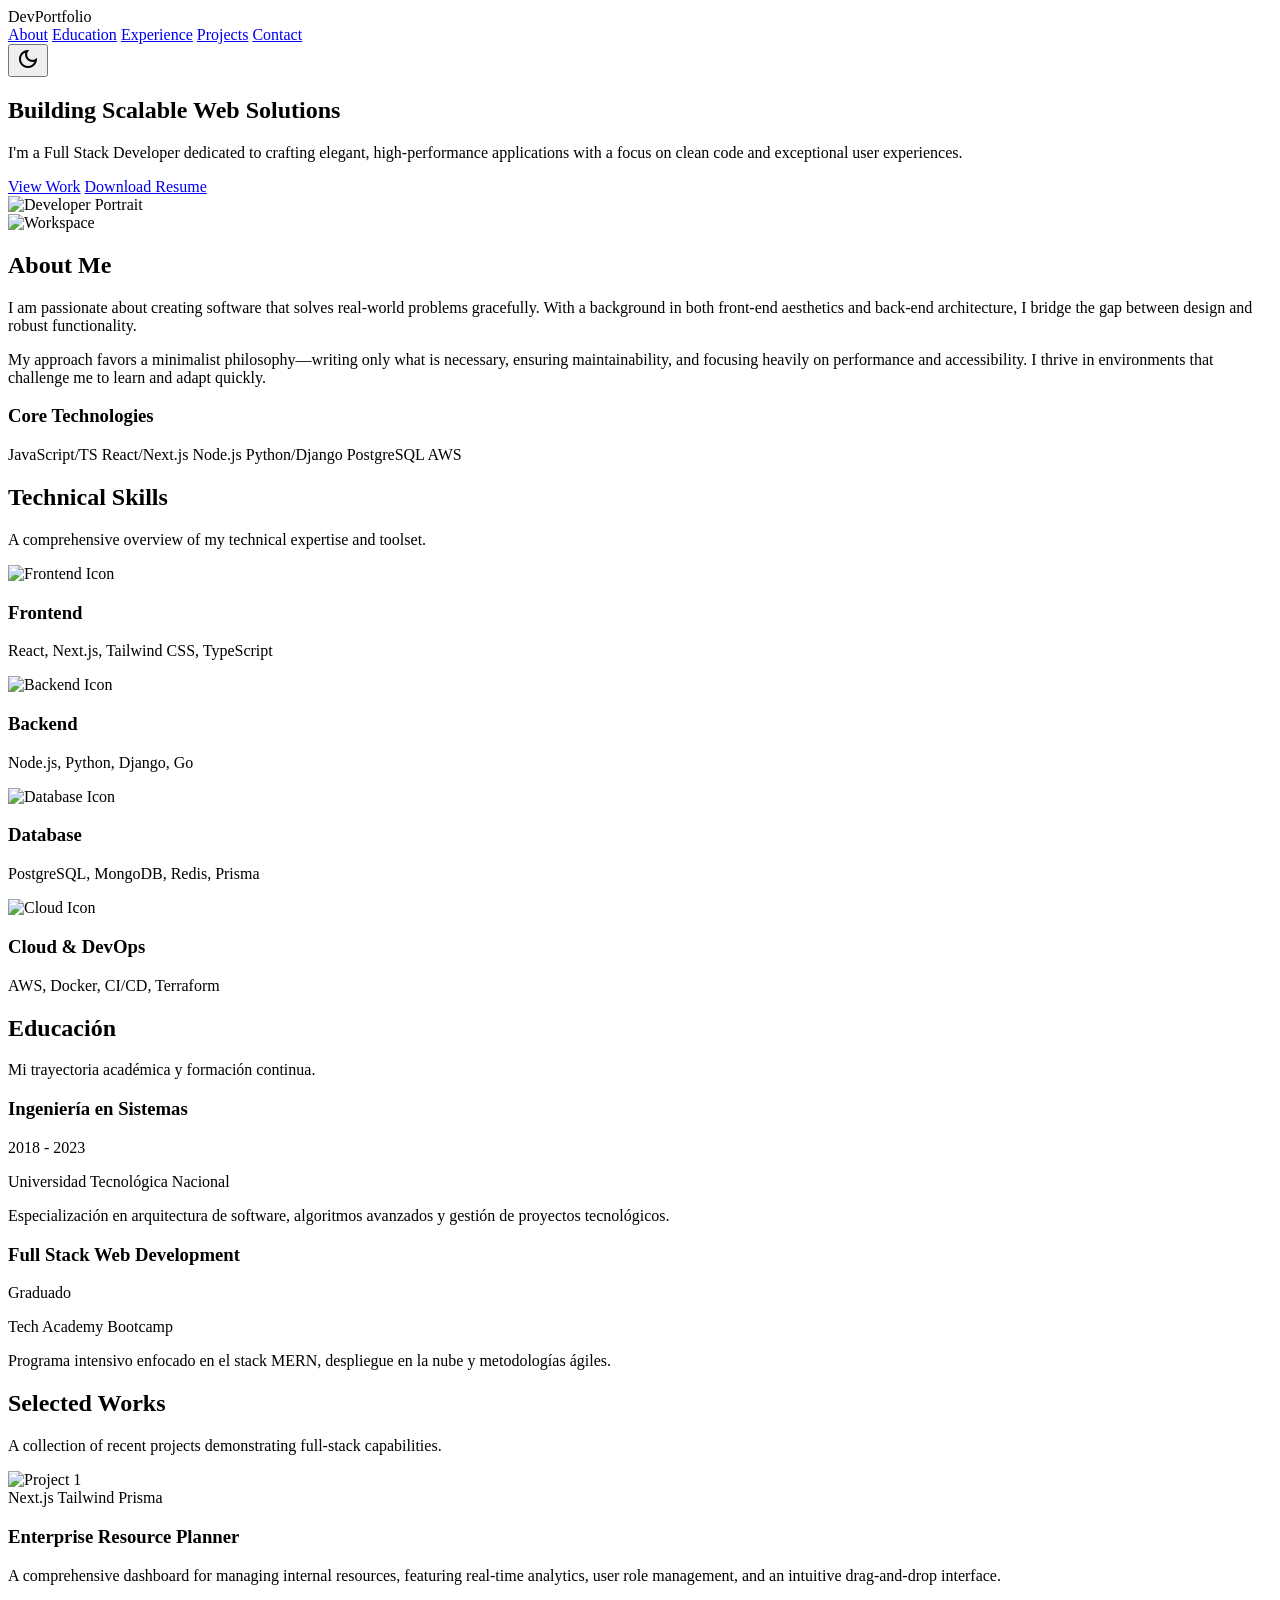
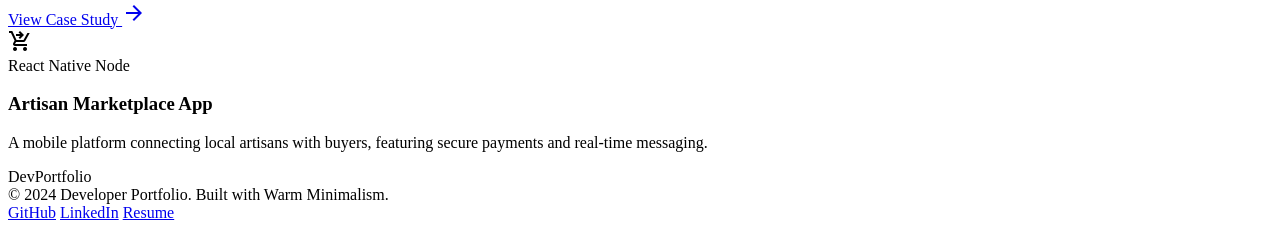
==== index.html @ 77cc4689 "Actualización nombre html" ====
<!DOCTYPE html>

<html class="light" lang="en"><head>
<meta charset="utf-8"/>
<meta content="width=device-width, initial-scale=1.0" name="viewport"/>
<title>DevPortfolio - Full Stack Developer</title>
<script src="https://cdn.tailwindcss.com?plugins=forms,container-queries"></script>
<link href="https://fonts.googleapis.com/css2?family=Material+Symbols+Outlined:wght,FILL@100..700,0..1&amp;display=swap" rel="stylesheet"/>
<link href="https://fonts.googleapis.com/css2?family=Inter:wght@400;500;600;700&amp;display=swap" rel="stylesheet"/>
<script id="tailwind-config">
        tailwind.config = {
            darkMode: "class",
            theme: {
                extend: {
                    "colors": {
                        "primary-fixed-dim": "#81cc93",
                        "on-background": "#1e1b17",
                        "background": "#f2f7f2",
                        "on-tertiary": "#ffffff",
                        "inverse-surface": "#0f2415",
                        "primary": "#226630",
                        "tertiary-fixed": "#d1e0d1",
                        "on-secondary": "#ffffff",
                        "on-tertiary-fixed": "#1e1c08",
                        "outline": "#73796e",
                        "outline-variant": "#c3c8bc",
                        "surface-container-highest": "#c8d4c8",
                        "primary-fixed": "#c7edb9",
                        "on-primary-fixed": "#032102",
                        "inverse-primary": "#abd19e",
                        "tertiary-fixed-dim": "#cdc7a8",
                        "surface-bright": "#f2f7f2",
                        "on-error-container": "#93000a",
                        "tertiary": "#605d44",
                        "surface-container-high": "#d8e3d8",
                        "on-surface-variant": "#43483f",
                        "primary-container": "#3b804b",
                        "surface-container": "#dfebdf",
                        "surface-variant": "#d8e3d8",
                        "secondary-fixed": "#e9e1d9",
                        "on-tertiary-fixed-variant": "#1c4021",
                        "on-error": "#ffffff",
                        "surface-dim": "#15331e",
                        "on-secondary-fixed-variant": "#4a4640",
                        "surface-tint": "#46673d",
                        "tertiary-container": "#79755b",
                        "secondary-container": "#e6ded6",
                        "on-primary": "#ffffff",
                        "on-surface": "#1e1b17",
                        "on-secondary-fixed": "#1e1b16",
                        "on-primary-fixed-variant": "#2e4e28",
                        "error": "#ba1a1a",
                        "inverse-on-surface": "#e4ebe4",
                        "surface": "#f2f7f2",
                        "surface-container-lowest": "#ffffff",
                        "on-tertiary-container": "#fffbff",
                        "on-primary-container": "#f8fff0",
                        "secondary": "#625e57",
                        "error-container": "#ffdad6",
                        "surface-container-low": "#eaf0ea",
                        "on-secondary-container": "#67625b",
                        "secondary-fixed-dim": "#ccc5be"
                    },
                    "borderRadius": {
                        "DEFAULT": "0.125rem",
                        "lg": "0.25rem",
                        "xl": "0.5rem",
                        "full": "0.75rem"
                    },
                    "spacing": {
                        "lg": "3rem",
                        "xs": "0.5rem",
                        "md": "1.5rem",
                        "unit": "4px",
                        "gutter": "24px",
                        "container-max": "1200px",
                        "xl": "6rem",
                        "sm": "1rem"
                    },
                    "fontFamily": {
                        "body-lg": ["Inter"],
                        "headline-md": ["Inter"],
                        "display-lg-mobile": ["Inter"],
                        "code": ["monospace"],
                        "display-lg": ["Inter"],
                        "headline-sm": ["Inter"],
                        "label-md": ["Inter"],
                        "body-md": ["Inter"]
                    },
                    "fontSize": {
                        "body-lg": ["18px", { "lineHeight": "1.6", "fontWeight": "400" }],
                        "headline-md": ["30px", { "lineHeight": "1.3", "fontWeight": "600" }],
                        "display-lg-mobile": ["36px", { "lineHeight": "1.2", "letterSpacing": "-0.01em", "fontWeight": "700" }],
                        "code": ["14px", { "lineHeight": "1.5", "fontWeight": "400" }],
                        "display-lg": ["48px", { "lineHeight": "1.1", "letterSpacing": "-0.02em", "fontWeight": "700" }],
                        "headline-sm": ["24px", { "lineHeight": "1.4", "fontWeight": "600" }],
                        "label-md": ["14px", { "lineHeight": "1.4", "letterSpacing": "0.05em", "fontWeight": "500" }],
                        "body-md": ["16px", { "lineHeight": "1.6", "fontWeight": "400" }]
                    }
                }
            }
        }
    </script>
<style>
        body { scroll-behavior: smooth; }
        .ambient-shadow:hover { box-shadow: 0 10px 30px -10px rgba(0,0,0,0.1); }
    </style>
</head>
<body class="bg-background text-on-background dark:bg-inverse-surface dark:text-inverse-on-surface font-body-md text-body-md antialiased transition-colors duration-300 relative">
<div class="pointer-events-none fixed inset-0 z-30 hidden md:block transition-opacity duration-300 opacity-100" id="pointer-glow"></div>
<!-- TopNavBar -->
<nav class="fixed top-0 left-0 w-full z-50 flex justify-between items-center px-md md:px-lg h-16 max-w-container-max mx-auto bg-surface/80 dark:bg-surface-dim/80 backdrop-blur-md border-b border-outline-variant/30 transition-transform duration-300 ease-in-out" id="main-nav">
<div class="font-headline-sm text-headline-sm font-bold text-primary dark:text-primary-fixed-dim">DevPortfolio</div>
<div class="hidden md:flex items-center gap-md font-body-md text-body-md">
<a class="text-on-surface-variant dark:text-on-secondary-fixed-variant hover:text-primary dark:hover:text-primary-fixed-dim transition-colors duration-300" href="#about">About</a>
<a class="text-on-surface-variant dark:text-on-secondary-fixed-variant hover:text-primary dark:hover:text-primary-fixed-dim transition-colors duration-300" href="#education">Education</a>
<a class="text-on-surface-variant dark:text-on-secondary-fixed-variant hover:text-primary dark:hover:text-primary-fixed-dim transition-colors duration-300" href="#experience">Experience</a>
<a class="text-on-surface-variant dark:text-on-secondary-fixed-variant hover:text-primary dark:hover:text-primary-fixed-dim transition-colors duration-300" href="#projects">Projects</a>
<a class="text-on-surface-variant dark:text-on-secondary-fixed-variant hover:text-primary dark:hover:text-primary-fixed-dim transition-colors duration-300" href="#contact">Contact</a>
</div>
<button aria-label="Toggle Dark Mode" class="cursor-pointer transition-all active:scale-95 text-primary dark:text-primary-fixed-dim p-xs rounded-full hover:bg-surface-variant dark:hover:bg-surface-dim flex items-center justify-center w-10 h-10" id="theme-toggle">
<span class="material-symbols-outlined transition-transform duration-300" id="theme-icon">dark_mode</span>
</button>
</nav>
<main class="max-w-container-max mx-auto px-4 md:px-lg pt-24 pb-xl relative z-40">
<!-- Hero Section -->
<section class="min-h-[80vh] flex flex-col md:flex-row items-center justify-center gap-lg py-xl">
<div class="flex-1 space-y-md text-center md:text-left z-10">
<h1 class="font-display-lg-mobile md:font-display-lg text-display-lg-mobile md:text-display-lg text-on-background dark:text-inverse-on-surface">
                    Building Scalable Web Solutions
                </h1>
<p class="font-body-lg text-body-lg text-on-surface-variant dark:text-on-secondary-fixed-variant max-w-2xl mx-auto md:mx-0">
                    I'm a Full Stack Developer dedicated to crafting elegant, high-performance applications with a focus on clean code and exceptional user experiences.
                </p>
<div class="flex flex-col sm:flex-row gap-sm justify-center md:justify-start pt-sm">
<a class="bg-primary text-on-primary px-lg py-sm rounded-lg font-label-md text-label-md text-center hover:bg-primary-container hover:text-on-primary-container transition-colors shadow-sm hover:shadow-md" href="#projects">View Work</a>
<a class="bg-surface-container-high dark:bg-surface-dim text-on-surface dark:text-on-secondary-fixed-variant px-lg py-sm rounded-lg font-label-md text-label-md text-center hover:bg-surface-variant dark:hover:bg-inverse-surface transition-colors border border-outline-variant/50 dark:border-outline/50" href="#">Download Resume</a>
</div>
</div>
<div class="flex-1 w-full max-w-md relative">
<div class="aspect-square rounded-full overflow-hidden border-4 border-surface dark:border-inverse-surface shadow-xl relative z-10 mx-auto">
<img alt="Developer Portrait" class="w-full h-full object-cover" data-alt="A professional headshot of a developer in a modern, well-lit workspace. The setting is warm and inviting, featuring soft natural light filtering through a window, illuminating a clean desk with a minimalist setup. The developer exudes calm competence. The color palette emphasizes soft sage greens, warm off-whites, and deep charcoal grey. High resolution, shallow depth of field." src="https://lh3.googleusercontent.com/aida-public/[base64]"/>
</div>
<div class="absolute inset-0 -z-0 bg-primary-fixed-dim/20 rounded-full blur-3xl transform translate-x-4 translate-y-4"></div>
</div>
</section>
<!-- About Section -->
<section class="py-xl scroll-mt-24" id="about">
<div class="grid grid-cols-1 md:grid-cols-12 gap-gutter items-center">
<div class="col-span-1 md:col-span-5 relative hidden md:block">
<div class="aspect-[4/5] rounded-xl overflow-hidden shadow-lg border border-outline-variant/30 relative">
<img alt="Workspace" class="w-full h-full object-cover" data-alt="A meticulously organized developer desk shot from a top-down perspective. Features a mechanical keyboard, a sleek monitor displaying abstract code patterns, and a warm cup of coffee resting on a wooden coaster. Natural sunlight cascades across the scene, highlighting the textures of a sage green notebook. The overall aesthetic is calm, minimalist, and deeply professional." src="https://lh3.googleusercontent.com/aida-public/[base64]"/>
</div>
</div>
<div class="col-span-1 md:col-span-7 space-y-sm">
<h2 class="font-headline-md text-headline-md text-primary dark:text-primary-fixed-dim">About Me</h2>
<p class="font-body-md text-body-md text-on-surface-variant dark:text-on-secondary-fixed-variant leading-relaxed">
                        I am passionate about creating software that solves real-world problems gracefully. With a background in both front-end aesthetics and back-end architecture, I bridge the gap between design and robust functionality. 
                    </p>
<p class="font-body-md text-body-md text-on-surface-variant dark:text-on-secondary-fixed-variant leading-relaxed">
                        My approach favors a minimalist philosophy—writing only what is necessary, ensuring maintainability, and focusing heavily on performance and accessibility. I thrive in environments that challenge me to learn and adapt quickly.
                    </p>
<div class="pt-sm">
<h3 class="font-label-md text-label-md text-on-surface dark:text-on-secondary-fixed-variant mb-2 uppercase tracking-widest text-xs">Core Technologies</h3>
<div class="flex flex-wrap gap-2">
<span class="px-3 py-1 bg-tertiary-fixed dark:bg-tertiary-fixed-dim text-on-tertiary-fixed-variant rounded-full font-code text-code text-xs border border-tertiary-fixed-dim">JavaScript/TS</span>
<span class="px-3 py-1 bg-tertiary-fixed dark:bg-tertiary-fixed-dim text-on-tertiary-fixed-variant rounded-full font-code text-code text-xs border border-tertiary-fixed-dim">React/Next.js</span>
<span class="px-3 py-1 bg-tertiary-fixed dark:bg-tertiary-fixed-dim text-on-tertiary-fixed-variant rounded-full font-code text-code text-xs border border-tertiary-fixed-dim">Node.js</span>
<span class="px-3 py-1 bg-tertiary-fixed dark:bg-tertiary-fixed-dim text-on-tertiary-fixed-variant rounded-full font-code text-code text-xs border border-tertiary-fixed-dim">Python/Django</span>
<span class="px-3 py-1 bg-tertiary-fixed dark:bg-tertiary-fixed-dim text-on-tertiary-fixed-variant rounded-full font-code text-code text-xs border border-tertiary-fixed-dim">PostgreSQL</span>
<span class="px-3 py-1 bg-tertiary-fixed dark:bg-tertiary-fixed-dim text-on-tertiary-fixed-variant rounded-full font-code text-code text-xs border border-tertiary-fixed-dim">AWS</span>
</div>
</div>
</div>
</div>
</section><section class="py-xl scroll-mt-24" id="skills">
<div class="mb-lg space-y-xs text-center md:text-left">
<h2 class="font-headline-md text-headline-md text-primary dark:text-primary-fixed-dim">Technical Skills</h2>
<p class="font-body-md text-body-md text-on-surface-variant dark:text-on-secondary-fixed-variant">A comprehensive overview of my technical expertise and toolset.</p>
</div>
<div class="grid grid-cols-1 md:grid-cols-4 gap-gutter">
<!-- Frontend Card -->
<div class="p-md bg-surface-container-low dark:bg-surface-dim rounded-xl border border-outline-variant/30 ambient-shadow transition-all duration-300 flex flex-col gap-sm">
<div class="w-10 h-10 text-primary dark:text-primary-fixed-dim">
<img alt="Frontend Icon" class="w-full h-full object-contain" src="https://lh3.googleusercontent.com/aida/[base64]"/>
</div>
<h3 class="font-headline-sm text-lg text-on-surface dark:text-on-secondary-fixed-variant">Frontend</h3>
<p class="font-body-md text-sm text-on-surface-variant dark:text-on-secondary-fixed-variant">React, Next.js, Tailwind CSS, TypeScript</p>
</div>
<!-- Backend Card -->
<div class="p-md bg-surface-container-low dark:bg-surface-dim rounded-xl border border-outline-variant/30 ambient-shadow transition-all duration-300 flex flex-col gap-sm">
<div class="w-10 h-10 text-primary dark:text-primary-fixed-dim">
<img alt="Backend Icon" class="w-full h-full object-contain" src="https://lh3.googleusercontent.com/aida/[base64]"/>
</div>
<h3 class="font-headline-sm text-lg text-on-surface dark:text-on-secondary-fixed-variant">Backend</h3>
<p class="font-body-md text-sm text-on-surface-variant dark:text-on-secondary-fixed-variant">Node.js, Python, Django, Go</p>
</div>
<!-- Database Card -->
<div class="p-md bg-surface-container-low dark:bg-surface-dim rounded-xl border border-outline-variant/30 ambient-shadow transition-all duration-300 flex flex-col gap-sm">
<div class="w-10 h-10 text-primary dark:text-primary-fixed-dim">
<img alt="Database Icon" class="w-full h-full object-contain" src="https://lh3.googleusercontent.com/aida/[base64]"/>
</div>
<h3 class="font-headline-sm text-lg text-on-surface dark:text-on-secondary-fixed-variant">Database</h3>
<p class="font-body-md text-sm text-on-surface-variant dark:text-on-secondary-fixed-variant">PostgreSQL, MongoDB, Redis, Prisma</p>
</div>
<!-- Cloud & DevOps Card -->
<div class="p-md bg-surface-container-low dark:bg-surface-dim rounded-xl border border-outline-variant/30 ambient-shadow transition-all duration-300 flex flex-col gap-sm">
<div class="w-10 h-10 text-primary dark:text-primary-fixed-dim">
<img alt="Cloud Icon" class="w-full h-full object-contain" src="https://lh3.googleusercontent.com/aida/[base64]"/>
</div>
<h3 class="font-headline-sm text-lg text-on-surface dark:text-on-secondary-fixed-variant">Cloud &amp; DevOps</h3>
<p class="font-body-md text-sm text-on-surface-variant dark:text-on-secondary-fixed-variant">AWS, Docker, CI/CD, Terraform</p>
</div>
</div>
</section><section class="py-xl scroll-mt-24" id="education">
<div class="mb-lg space-y-xs text-center md:text-left">
<h2 class="font-headline-md text-headline-md text-primary dark:text-primary-fixed-dim">Educación</h2>
<p class="font-body-md text-body-md text-on-surface-variant dark:text-on-secondary-fixed-variant">Mi trayectoria académica y formación continua.</p>
</div>
<div class="grid grid-cols-1 md:grid-cols-2 gap-gutter">
<!-- Education Item 1 -->
<div class="p-md bg-surface-container-low dark:bg-surface-dim rounded-xl border border-outline-variant/30 ambient-shadow transition-all duration-300 flex flex-col gap-sm">
<div class="flex justify-between items-start">
<h3 class="font-headline-sm text-lg text-on-surface dark:text-on-secondary-fixed-variant">Ingeniería en Sistemas</h3>
<span class="text-xs font-code px-2 py-1 bg-primary-fixed-dim/20 text-primary dark:text-primary-fixed-dim rounded-full">2018 - 2023</span>
</div>
<p class="font-label-md text-label-md text-primary dark:text-primary-fixed-dim">Universidad Tecnológica Nacional</p>
<p class="font-body-md text-sm text-on-surface-variant dark:text-on-secondary-fixed-variant">Especialización en arquitectura de software, algoritmos avanzados y gestión de proyectos tecnológicos.</p>
</div>
<!-- Education Item 2 -->
<div class="p-md bg-surface-container-low dark:bg-surface-dim rounded-xl border border-outline-variant/30 ambient-shadow transition-all duration-300 flex flex-col gap-sm">
<div class="flex justify-between items-start">
<h3 class="font-headline-sm text-lg text-on-surface dark:text-on-secondary-fixed-variant">Full Stack Web Development</h3>
<span class="text-xs font-code px-2 py-1 bg-primary-fixed-dim/20 text-primary dark:text-primary-fixed-dim rounded-full">Graduado</span>
</div>
<p class="font-label-md text-label-md text-primary dark:text-primary-fixed-dim">Tech Academy Bootcamp</p>
<p class="font-body-md text-sm text-on-surface-variant dark:text-on-secondary-fixed-variant">Programa intensivo enfocado en el stack MERN, despliegue en la nube y metodologías ágiles.</p>
</div>
</div>
</section>
<!-- Projects Section (Bento Grid Style) -->
<section class="py-xl scroll-mt-24" id="projects">
<div class="text-center md:text-left mb-lg space-y-xs">
<h2 class="font-headline-md text-headline-md text-primary dark:text-primary-fixed-dim">Selected Works</h2>
<p class="font-body-md text-body-md text-on-surface-variant dark:text-on-secondary-fixed-variant">A collection of recent projects demonstrating full-stack capabilities.</p>
</div>
<div class="grid grid-cols-1 md:grid-cols-12 gap-gutter">
<!-- Project 1 (Large) -->
<div class="col-span-1 md:col-span-8 bg-surface-container-low dark:bg-surface-dim rounded-xl border border-outline-variant/30 overflow-hidden ambient-shadow transition-all duration-300 group flex flex-col md:flex-row">
<div class="w-full md:w-1/2 h-64 md:h-auto overflow-hidden relative">
<img alt="Project 1" class="w-full h-full object-cover group-hover:scale-105 transition-transform duration-700" data-alt="A digital mockup of a sleek SaaS dashboard displayed on a modern laptop screen. The interface features minimalist data visualizations, clean typography, and a cohesive warm color palette utilizing soft greens and off-whites. The laptop sits on a clean, uncluttered desk with subtle natural lighting emphasizing a professional, high-end tech environment." src="https://lh3.googleusercontent.com/aida-public/[base64]"/>
</div>
<div class="w-full md:w-1/2 p-md flex flex-col justify-center space-y-sm">
<div class="flex flex-wrap gap-2 mb-2">
<span class="px-2 py-1 bg-tertiary-fixed dark:bg-tertiary-fixed-dim text-on-tertiary-fixed-variant rounded-full font-code text-[10px] uppercase tracking-wider">Next.js</span>
<span class="px-2 py-1 bg-tertiary-fixed dark:bg-tertiary-fixed-dim text-on-tertiary-fixed-variant rounded-full font-code text-[10px] uppercase tracking-wider">Tailwind</span>
<span class="px-2 py-1 bg-tertiary-fixed dark:bg-tertiary-fixed-dim text-on-tertiary-fixed-variant rounded-full font-code text-[10px] uppercase tracking-wider">Prisma</span>
</div>
<h3 class="font-headline-sm text-headline-sm text-on-surface dark:text-on-secondary-fixed-variant">Enterprise Resource Planner</h3>
<p class="font-body-md text-body-md text-on-surface-variant dark:text-on-secondary-fixed-variant text-sm line-clamp-3">A comprehensive dashboard for managing internal resources, featuring real-time analytics, user role management, and an intuitive drag-and-drop interface.</p>
<a class="inline-flex items-center gap-1 font-label-md text-label-md text-primary dark:text-primary-fixed-dim hover:text-primary-container dark:hover:text-primary-fixed transition-colors mt-auto pt-4 group-hover:translate-x-1 duration-300" href="#">
                            View Case Study <span class="material-symbols-outlined text-sm">arrow_forward</span>
</a>
</div>
</div>
<!-- Project 2 (Small) -->
<div class="col-span-1 md:col-span-4 bg-surface-container-low dark:bg-surface-dim rounded-xl border border-outline-variant/30 overflow-hidden ambient-shadow transition-all duration-300 flex flex-col group">
<div class="h-48 overflow-hidden relative p-4 bg-surface-variant/50 dark:bg-inverse-surface/30 flex items-center justify-center">
<span class="material-symbols-outlined text-[80px] text-primary/50 dark:text-primary-fixed-dim/50 group-hover:scale-110 transition-transform duration-500">shopping_cart_checkout</span>
</div>
<div class="p-md flex flex-col flex-1 space-y-2">
<div class="flex flex-wrap gap-2 mb-1">
<span class="px-2 py-1 bg-tertiary-fixed dark:bg-tertiary-fixed-dim text-on-tertiary-fixed-variant rounded-full font-code text-[10px] uppercase tracking-wider">React Native</span>
<span class="px-2 py-1 bg-tertiary-fixed dark:bg-tertiary-fixed-dim text-on-tertiary-fixed-variant rounded-full font-code text-[10px] uppercase tracking-wider">Node</span>
</div>
<h3 class="font-headline-sm text-headline-sm text-on-surface dark:text-on-secondary-fixed-variant text-lg">Artisan Marketplace App</h3>
<p class="font-body-md text-body-md text-on-surface-variant dark:text-on-secondary-fixed-variant text-sm flex-1">A mobile platform connecting local artisans with buyers, featuring secure payments and real-time messaging.</p>
</div>
</div>
</div>
</section>
</main>
<!-- Footer -->
<footer class="relative z-40 w-full py-lg px-md flex flex-col md:flex-row justify-between items-center gap-sm bg-surface-container-low dark:bg-inverse-surface border-t border-outline-variant/20 max-w-container-max mx-auto">
<div class="font-headline-sm text-headline-sm text-on-surface dark:text-on-secondary-fixed-variant">DevPortfolio</div>
<div class="font-label-md text-label-md text-secondary dark:text-secondary-fixed-dim">
            © 2024 Developer Portfolio. Built with Warm Minimalism.
        </div>
<div class="flex gap-md font-label-md text-label-md text-on-secondary-fixed-variant">
<a class="hover:text-primary dark:hover:text-primary-fixed-dim transition-colors hover:opacity-80" href="#">GitHub</a>
<a class="hover:text-primary dark:hover:text-primary-fixed-dim transition-colors hover:opacity-80" href="#">LinkedIn</a>
<a class="hover:text-primary dark:hover:text-primary-fixed-dim transition-colors hover:opacity-80" href="#">Resume</a>
</div>
</footer>
<script>
        document.addEventListener('DOMContentLoaded', () => {
            const themeToggleBtn = document.getElementById('theme-toggle');
            const themeIcon = document.getElementById('theme-icon');
            const htmlElement = document.documentElement;

            const setTheme = (isDark) => {
                if (isDark) {
                    htmlElement.classList.add('dark');
                    htmlElement.classList.remove('light');
                    localStorage.theme = 'dark';
                    themeIcon.textContent = 'light_mode';
                    themeIcon.style.transform = 'rotate(180deg)';
                } else {
                    htmlElement.classList.remove('dark');
                    htmlElement.classList.add('light');
                    localStorage.theme = 'light';
                    themeIcon.textContent = 'dark_mode';
                    themeIcon.style.transform = 'rotate(0deg)';
                }
            };

            // Check initial theme preference
            if (localStorage.theme === 'dark' || (!('theme' in localStorage) && window.matchMedia('(prefers-color-scheme: dark)').matches)) {
                setTheme(true);
            } else {
                setTheme(false);
            }

            // Toggle theme on button click
            if (themeToggleBtn) {
                themeToggleBtn.addEventListener('click', () => {
                    setTheme(!htmlElement.classList.contains('dark'));
                });
            }

            // Navbar hide/show on scroll
            const mainNav = document.getElementById('main-nav');
            let lastScrollY = window.scrollY;

            window.addEventListener('scroll', () => {
                const currentScrollY = window.scrollY;
                if (currentScrollY > lastScrollY && currentScrollY > 64) {
                    // Scrolling down - hide navbar
                    mainNav.classList.add('-translate-y-full');
                } else {
                    // Scrolling up - show navbar
                    mainNav.classList.remove('-translate-y-full');
                }
                lastScrollY = currentScrollY;
            });

            // Mouse tracking spotlight effect
            const pointerGlow = document.getElementById('pointer-glow');
            document.addEventListener('mousemove', (e) => {
                if (!pointerGlow) return;
                const x = e.clientX;
                const y = e.clientY;
                const isDark = document.documentElement.classList.contains('dark');
                const color = isDark ? 'rgba(255, 255, 255, 0.08)' : 'rgba(0, 0, 0, 0.04)';
                pointerGlow.style.background = `radial-gradient(600px circle at ${x}px ${y}px, ${color}, transparent 40%)`;
            });
        });
    </script>
</body></html>
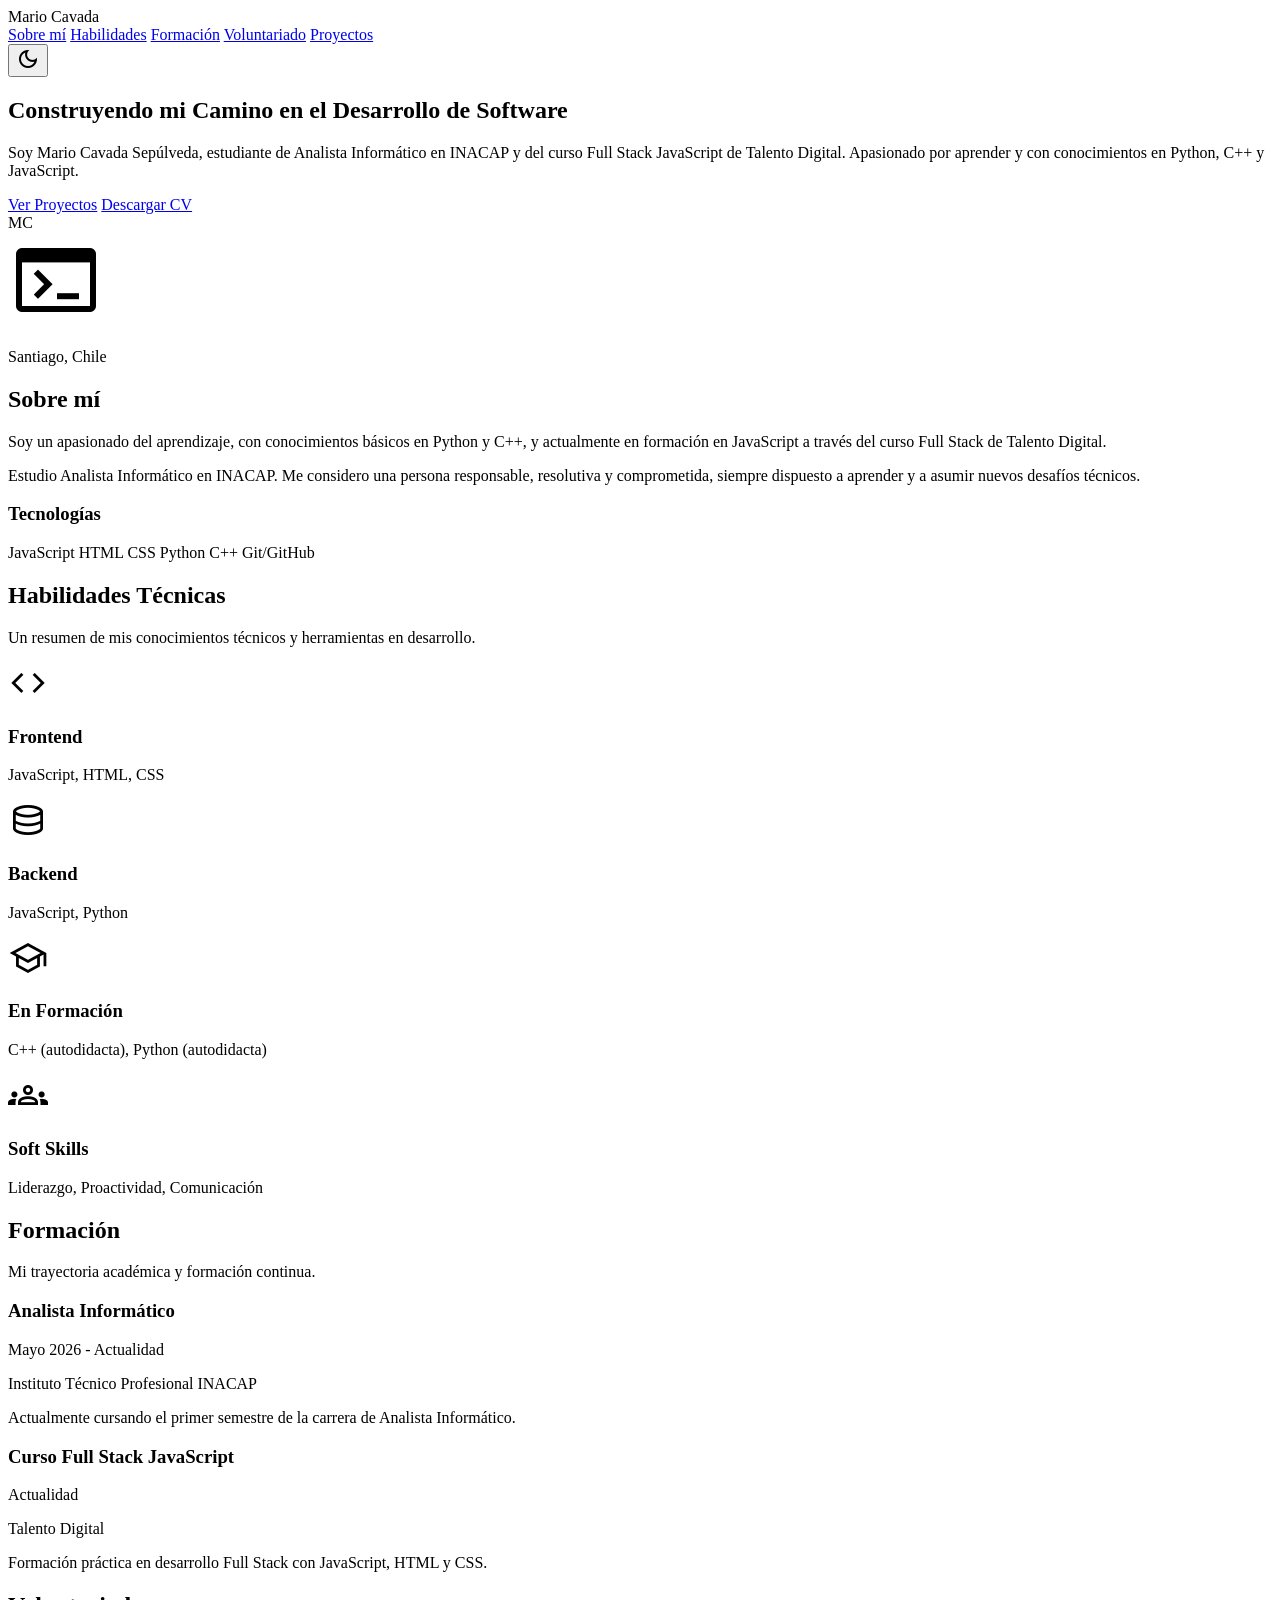
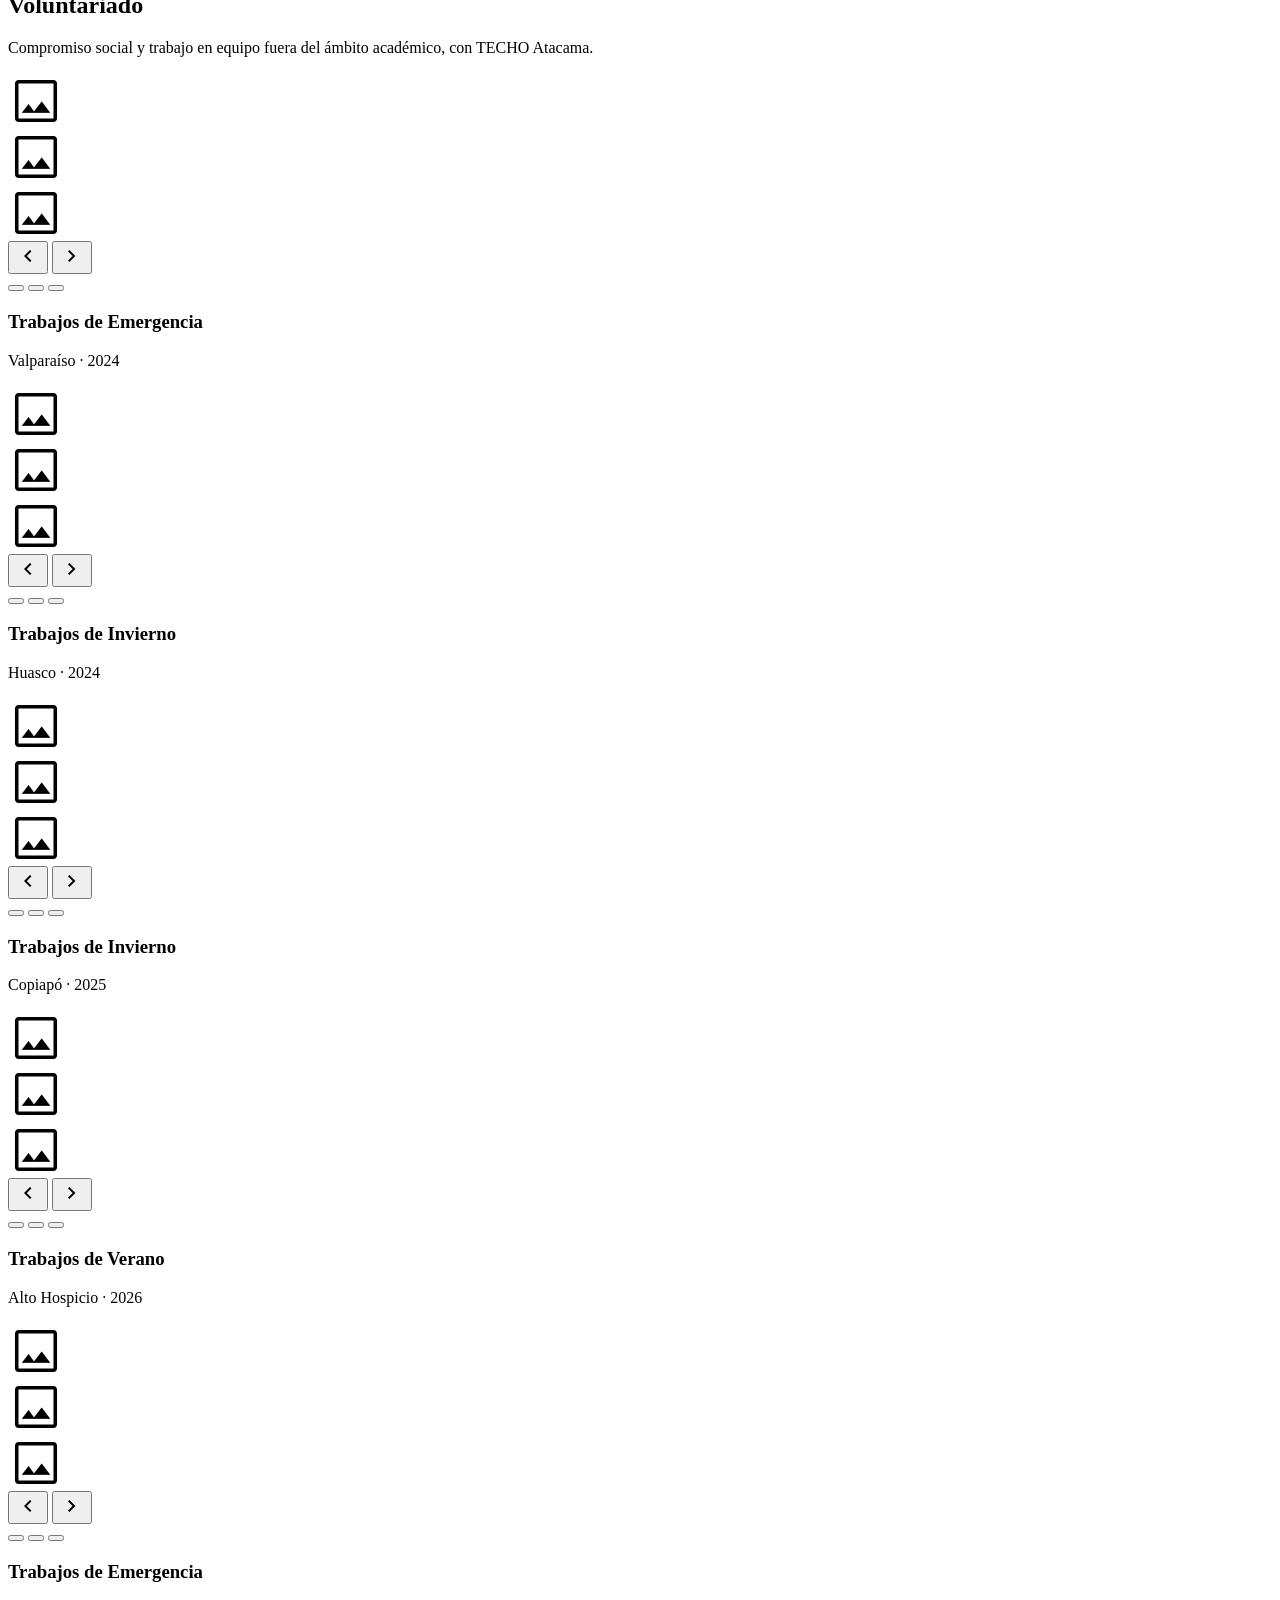
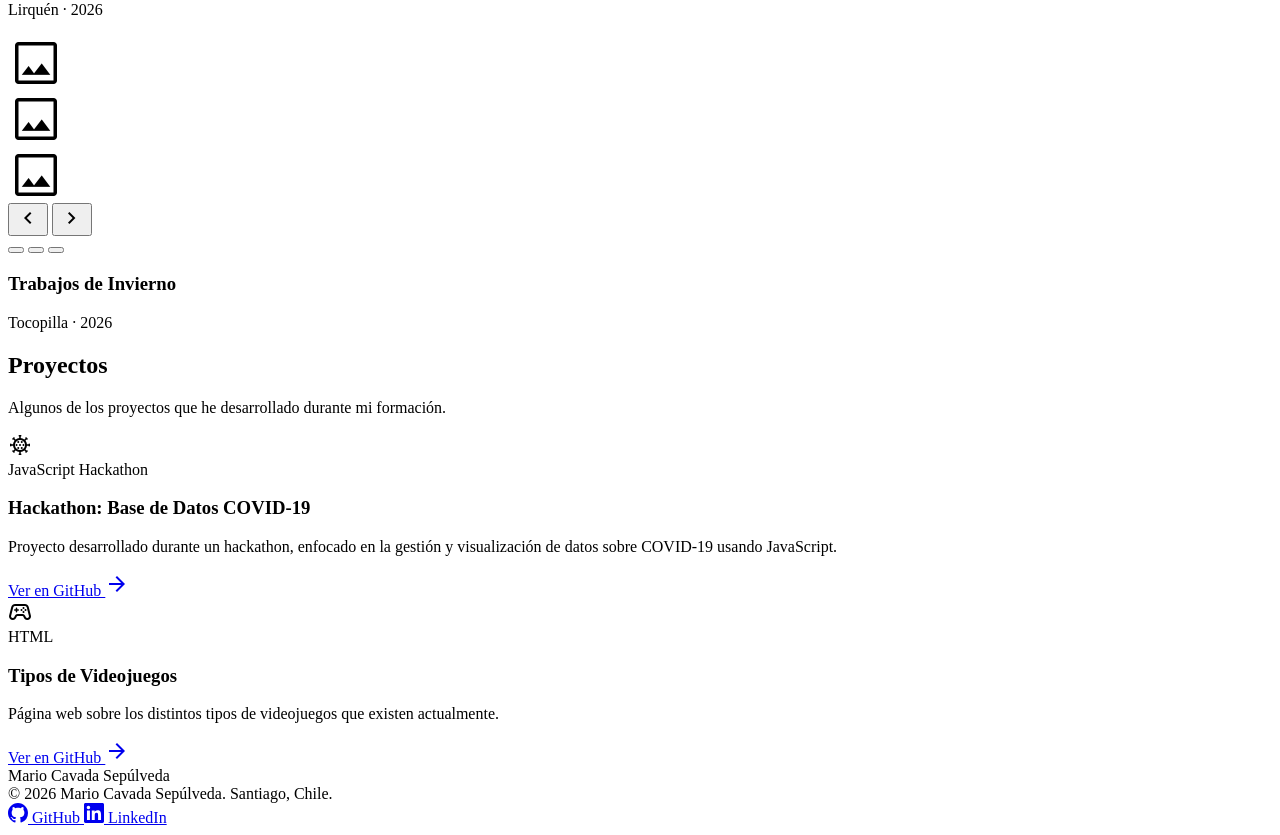
==== commit da7498f9: "Modificación Carrusel Fotos" ====
--- a/index.html
+++ b/index.html
@@ -1,13 +1,13 @@
 <!DOCTYPE html>
 
 <html class="light" lang="en"><head>
-<meta charset="utf-8"/>
-<meta content="width=device-width, initial-scale=1.0" name="viewport"/>
-<title>DevPortfolio - Full Stack Developer</title>
-<script src="https://cdn.tailwindcss.com?plugins=forms,container-queries"></script>
-<link href="https://fonts.googleapis.com/css2?family=Material+Symbols+Outlined:wght,FILL@100..700,0..1&amp;display=swap" rel="stylesheet"/>
-<link href="https://fonts.googleapis.com/css2?family=Inter:wght@400;500;600;700&amp;display=swap" rel="stylesheet"/>
-<script id="tailwind-config">
+    <meta charset="utf-8"/>
+    <meta content="width=device-width, initial-scale=1.0" name="viewport"/>
+    <title>Mario Cavada Sepúlveda - Analista Informático en Formación</title>
+    <script src="https://cdn.tailwindcss.com?plugins=forms,container-queries"></script>
+    <link href="https://fonts.googleapis.com/css2?family=Material+Symbols+Outlined:wght,FILL@100..700,0..1&amp;display=swap" rel="stylesheet"/>
+    <link href="https://fonts.googleapis.com/css2?family=Inter:wght@400;500;600;700&amp;display=swap" rel="stylesheet"/>
+    <script id="tailwind-config">
         tailwind.config = {
             darkMode: "class",
             theme: {
@@ -101,7 +101,7 @@
             }
         }
     </script>
-<style>
+    <style>
         body { scroll-behavior: smooth; }
         .ambient-shadow:hover { box-shadow: 0 10px 30px -10px rgba(0,0,0,0.1); }
     </style>
@@ -109,251 +109,550 @@
 <body class="bg-background text-on-background dark:bg-inverse-surface dark:text-inverse-on-surface font-body-md text-body-md antialiased transition-colors duration-300 relative">
 <div class="pointer-events-none fixed inset-0 z-30 hidden md:block transition-opacity duration-300 opacity-100" id="pointer-glow"></div>
 <!-- TopNavBar -->
-<nav class="fixed top-0 left-0 w-full z-50 flex justify-between items-center px-md md:px-lg h-16 max-w-container-max mx-auto bg-surface/80 dark:bg-surface-dim/80 backdrop-blur-md border-b border-outline-variant/30 transition-transform duration-300 ease-in-out" id="main-nav">
-<div class="font-headline-sm text-headline-sm font-bold text-primary dark:text-primary-fixed-dim">DevPortfolio</div>
-<div class="hidden md:flex items-center gap-md font-body-md text-body-md">
-<a class="text-on-surface-variant dark:text-on-secondary-fixed-variant hover:text-primary dark:hover:text-primary-fixed-dim transition-colors duration-300" href="#about">About</a>
-<a class="text-on-surface-variant dark:text-on-secondary-fixed-variant hover:text-primary dark:hover:text-primary-fixed-dim transition-colors duration-300" href="#education">Education</a>
-<a class="text-on-surface-variant dark:text-on-secondary-fixed-variant hover:text-primary dark:hover:text-primary-fixed-dim transition-colors duration-300" href="#experience">Experience</a>
-<a class="text-on-surface-variant dark:text-on-secondary-fixed-variant hover:text-primary dark:hover:text-primary-fixed-dim transition-colors duration-300" href="#projects">Projects</a>
-<a class="text-on-surface-variant dark:text-on-secondary-fixed-variant hover:text-primary dark:hover:text-primary-fixed-dim transition-colors duration-300" href="#contact">Contact</a>
-</div>
-<button aria-label="Toggle Dark Mode" class="cursor-pointer transition-all active:scale-95 text-primary dark:text-primary-fixed-dim p-xs rounded-full hover:bg-surface-variant dark:hover:bg-surface-dim flex items-center justify-center w-10 h-10" id="theme-toggle">
-<span class="material-symbols-outlined transition-transform duration-300" id="theme-icon">dark_mode</span>
-</button>
+<nav class="fixed top-0 left-0 w-full z-50 h-16 bg-surface/80 dark:bg-surface-dim/80 backdrop-blur-md border-b border-outline-variant/30 transition-transform duration-300 ease-in-out" id="main-nav">
+    <div class="max-w-container-max mx-auto h-full flex justify-between items-center px-md md:px-lg">
+        <div class="font-headline-sm text-headline-sm font-bold text-primary dark:text-primary-fixed-dim">Mario Cavada</div>
+        <div class="hidden md:flex items-center gap-md font-body-md text-body-md">
+            <a class="text-on-surface-variant dark:text-on-secondary-fixed-variant hover:text-primary dark:hover:text-primary-fixed-dim transition-colors duration-300" href="#about">Sobre mí</a>
+            <a class="text-on-surface-variant dark:text-on-secondary-fixed-variant hover:text-primary dark:hover:text-primary-fixed-dim transition-colors duration-300" href="#skills">Habilidades</a>
+            <a class="text-on-surface-variant dark:text-on-secondary-fixed-variant hover:text-primary dark:hover:text-primary-fixed-dim transition-colors duration-300" href="#education">Formación</a>
+            <a class="text-on-surface-variant dark:text-on-secondary-fixed-variant hover:text-primary dark:hover:text-primary-fixed-dim transition-colors duration-300" href="#volunteering">Voluntariado</a>
+            <a class="text-on-surface-variant dark:text-on-secondary-fixed-variant hover:text-primary dark:hover:text-primary-fixed-dim transition-colors duration-300" href="#projects">Proyectos</a>
+        </div>
+        <button aria-label="Toggle Dark Mode" class="cursor-pointer transition-all active:scale-95 text-primary dark:text-primary-fixed-dim p-xs rounded-full hover:bg-surface-variant dark:hover:bg-surface-dim flex items-center justify-center w-10 h-10" id="theme-toggle">
+            <span class="material-symbols-outlined transition-transform duration-300" id="theme-icon">dark_mode</span>
+        </button>
+    </div>
 </nav>
 <main class="max-w-container-max mx-auto px-4 md:px-lg pt-24 pb-xl relative z-40">
-<!-- Hero Section -->
-<section class="min-h-[80vh] flex flex-col md:flex-row items-center justify-center gap-lg py-xl">
-<div class="flex-1 space-y-md text-center md:text-left z-10">
-<h1 class="font-display-lg-mobile md:font-display-lg text-display-lg-mobile md:text-display-lg text-on-background dark:text-inverse-on-surface">
-                    Building Scalable Web Solutions
-                </h1>
-<p class="font-body-lg text-body-lg text-on-surface-variant dark:text-on-secondary-fixed-variant max-w-2xl mx-auto md:mx-0">
-                    I'm a Full Stack Developer dedicated to crafting elegant, high-performance applications with a focus on clean code and exceptional user experiences.
+    <!-- Hero Section -->
+    <section class="min-h-[80vh] flex flex-col md:flex-row items-center justify-center gap-lg py-xl">
+        <div class="flex-1 space-y-md text-center md:text-left z-10">
+            <h1 class="font-display-lg-mobile md:font-display-lg text-display-lg-mobile md:text-display-lg text-on-background dark:text-inverse-on-surface">
+                Construyendo mi Camino en el Desarrollo de Software
+            </h1>
+            <p class="font-body-lg text-body-lg text-on-surface-variant dark:text-on-secondary-fixed-variant max-w-2xl mx-auto md:mx-0">
+                Soy Mario Cavada Sepúlveda, estudiante de Analista Informático en INACAP y del curso Full Stack JavaScript de Talento Digital. Apasionado por aprender y con conocimientos en Python, C++ y JavaScript.
+            </p>
+            <div class="flex flex-col sm:flex-row gap-sm justify-center md:justify-start pt-sm">
+                <a class="bg-primary text-on-primary px-lg py-sm rounded-lg font-label-md text-label-md text-center hover:bg-primary-container hover:text-on-primary-container transition-colors shadow-sm hover:shadow-md" href="#projects">Ver Proyectos</a>
+                <a class="bg-surface-container-high dark:bg-surface-dim text-on-surface dark:text-on-secondary-fixed-variant px-lg py-sm rounded-lg font-label-md text-label-md text-center hover:bg-surface-variant dark:hover:bg-inverse-surface transition-colors border border-outline-variant/50 dark:border-outline/50" href="https://marioalfo.github.io/CV_MarioCavada/static/pdf/Cv_Mario_Cavada.pdf" rel="noopener noreferrer" target="_blank">Descargar CV</a>
+            </div>
+        </div>
+        <div class="flex-1 w-full max-w-md relative">
+            <!-- TODO: reemplaza este círculo con iniciales por la foto que vas a enviar -->
+            <div class="aspect-square rounded-full overflow-hidden border-4 border-surface dark:border-inverse-surface shadow-xl relative z-10 mx-auto bg-primary-container flex items-center justify-center">
+                <span class="font-display-lg text-display-lg text-on-primary-container">MC</span>
+            </div>
+            <div class="absolute inset-0 -z-0 bg-primary-fixed-dim/20 rounded-full blur-3xl transform translate-x-4 translate-y-4"></div>
+        </div>
+    </section>
+    <!-- About Section -->
+    <section class="py-xl scroll-mt-24" id="about">
+        <div class="grid grid-cols-1 md:grid-cols-12 gap-gutter items-center">
+            <div class="col-span-1 md:col-span-5 relative hidden md:block">
+                <!-- Panel decorativo (sin foto de stock) -->
+                <div class="aspect-[4/5] rounded-xl overflow-hidden shadow-lg border border-outline-variant/30 relative bg-surface-container-low dark:bg-surface-dim flex flex-col items-center justify-center gap-sm p-md">
+                    <span class="material-symbols-outlined text-primary dark:text-primary-fixed-dim" style="font-size: 96px;">terminal</span>
+                    <p class="font-label-md text-label-md text-on-surface-variant dark:text-on-secondary-fixed-variant text-center">Santiago, Chile</p>
+                </div>
+            </div>
+            <div class="col-span-1 md:col-span-7 space-y-sm">
+                <h2 class="font-headline-md text-headline-md text-primary dark:text-primary-fixed-dim">Sobre mí</h2>
+                <p class="font-body-md text-body-md text-on-surface-variant dark:text-on-secondary-fixed-variant leading-relaxed">
+                    Soy un apasionado del aprendizaje, con conocimientos básicos en Python y C++, y actualmente en formación en JavaScript a través del curso Full Stack de Talento Digital.
                 </p>
-<div class="flex flex-col sm:flex-row gap-sm justify-center md:justify-start pt-sm">
-<a class="bg-primary text-on-primary px-lg py-sm rounded-lg font-label-md text-label-md text-center hover:bg-primary-container hover:text-on-primary-container transition-colors shadow-sm hover:shadow-md" href="#projects">View Work</a>
-<a class="bg-surface-container-high dark:bg-surface-dim text-on-surface dark:text-on-secondary-fixed-variant px-lg py-sm rounded-lg font-label-md text-label-md text-center hover:bg-surface-variant dark:hover:bg-inverse-surface transition-colors border border-outline-variant/50 dark:border-outline/50" href="#">Download Resume</a>
-</div>
-</div>
-<div class="flex-1 w-full max-w-md relative">
-<div class="aspect-square rounded-full overflow-hidden border-4 border-surface dark:border-inverse-surface shadow-xl relative z-10 mx-auto">
-<img alt="Developer Portrait" class="w-full h-full object-cover" data-alt="A professional headshot of a developer in a modern, well-lit workspace. The setting is warm and inviting, featuring soft natural light filtering through a window, illuminating a clean desk with a minimalist setup. The developer exudes calm competence. The color palette emphasizes soft sage greens, warm off-whites, and deep charcoal grey. High resolution, shallow depth of field." src="https://lh3.googleusercontent.com/aida-public/[base64]"/>
-</div>
-<div class="absolute inset-0 -z-0 bg-primary-fixed-dim/20 rounded-full blur-3xl transform translate-x-4 translate-y-4"></div>
-</div>
+                <p class="font-body-md text-body-md text-on-surface-variant dark:text-on-secondary-fixed-variant leading-relaxed">
+                    Estudio Analista Informático en INACAP. Me considero una persona responsable, resolutiva y comprometida, siempre dispuesto a aprender y a asumir nuevos desafíos técnicos.
+                </p>
+                <div class="pt-sm">
+                    <h3 class="font-label-md text-label-md text-on-surface dark:text-on-secondary-fixed-variant mb-2 uppercase tracking-widest text-xs">Tecnologías</h3>
+                    <div class="flex flex-wrap gap-2">
+                        <span class="px-3 py-1 bg-tertiary-fixed dark:bg-tertiary-fixed-dim text-on-tertiary-fixed-variant rounded-full font-code text-code text-xs border border-tertiary-fixed-dim">JavaScript</span>
+                        <span class="px-3 py-1 bg-tertiary-fixed dark:bg-tertiary-fixed-dim text-on-tertiary-fixed-variant rounded-full font-code text-code text-xs border border-tertiary-fixed-dim">HTML</span>
+                        <span class="px-3 py-1 bg-tertiary-fixed dark:bg-tertiary-fixed-dim text-on-tertiary-fixed-variant rounded-full font-code text-code text-xs border border-tertiary-fixed-dim">CSS</span>
+                        <span class="px-3 py-1 bg-tertiary-fixed dark:bg-tertiary-fixed-dim text-on-tertiary-fixed-variant rounded-full font-code text-code text-xs border border-tertiary-fixed-dim">Python</span>
+                        <span class="px-3 py-1 bg-tertiary-fixed dark:bg-tertiary-fixed-dim text-on-tertiary-fixed-variant rounded-full font-code text-code text-xs border border-tertiary-fixed-dim">C++</span>
+                        <span class="px-3 py-1 bg-tertiary-fixed dark:bg-tertiary-fixed-dim text-on-tertiary-fixed-variant rounded-full font-code text-code text-xs border border-tertiary-fixed-dim">Git/GitHub</span>
+                    </div>
+                </div>
+            </div>
+        </div>
+    </section><section class="py-xl scroll-mt-24" id="skills">
+    <div class="mb-lg space-y-xs text-center md:text-left">
+        <h2 class="font-headline-md text-headline-md text-primary dark:text-primary-fixed-dim">Habilidades Técnicas</h2>
+        <p class="font-body-md text-body-md text-on-surface-variant dark:text-on-secondary-fixed-variant">Un resumen de mis conocimientos técnicos y herramientas en desarrollo.</p>
+    </div>
+    <div class="grid grid-cols-1 md:grid-cols-4 gap-gutter">
+        <!-- Frontend Card -->
+        <div class="p-md bg-surface-container-low dark:bg-surface-dim rounded-xl border border-outline-variant/30 ambient-shadow transition-all duration-300 flex flex-col gap-sm">
+            <div class="w-10 h-10 text-primary dark:text-primary-fixed-dim flex items-center justify-center">
+                <span class="material-symbols-outlined" style="font-size: 40px;">code</span>
+            </div>
+            <h3 class="font-headline-sm text-lg text-on-surface dark:text-on-secondary-fixed-variant">Frontend</h3>
+            <p class="font-body-md text-sm text-on-surface-variant dark:text-on-secondary-fixed-variant">JavaScript, HTML, CSS</p>
+        </div>
+        <!-- Backend Card -->
+        <div class="p-md bg-surface-container-low dark:bg-surface-dim rounded-xl border border-outline-variant/30 ambient-shadow transition-all duration-300 flex flex-col gap-sm">
+            <div class="w-10 h-10 text-primary dark:text-primary-fixed-dim flex items-center justify-center">
+                <span class="material-symbols-outlined" style="font-size: 40px;">database</span>
+            </div>
+            <h3 class="font-headline-sm text-lg text-on-surface dark:text-on-secondary-fixed-variant">Backend</h3>
+            <p class="font-body-md text-sm text-on-surface-variant dark:text-on-secondary-fixed-variant">JavaScript, Python</p>
+        </div>
+        <!-- En Formación Card -->
+        <div class="p-md bg-surface-container-low dark:bg-surface-dim rounded-xl border border-outline-variant/30 ambient-shadow transition-all duration-300 flex flex-col gap-sm">
+            <div class="w-10 h-10 text-primary dark:text-primary-fixed-dim flex items-center justify-center">
+                <span class="material-symbols-outlined" style="font-size: 40px;">school</span>
+            </div>
+            <h3 class="font-headline-sm text-lg text-on-surface dark:text-on-secondary-fixed-variant">En Formación</h3>
+            <p class="font-body-md text-sm text-on-surface-variant dark:text-on-secondary-fixed-variant">C++ (autodidacta), Python (autodidacta)</p>
+        </div>
+        <!-- Soft Skills Card -->
+        <div class="p-md bg-surface-container-low dark:bg-surface-dim rounded-xl border border-outline-variant/30 ambient-shadow transition-all duration-300 flex flex-col gap-sm">
+            <div class="w-10 h-10 text-primary dark:text-primary-fixed-dim flex items-center justify-center">
+                <span class="material-symbols-outlined" style="font-size: 40px;">groups</span>
+            </div>
+            <h3 class="font-headline-sm text-lg text-on-surface dark:text-on-secondary-fixed-variant">Soft Skills</h3>
+            <p class="font-body-md text-sm text-on-surface-variant dark:text-on-secondary-fixed-variant">Liderazgo, Proactividad, Comunicación</p>
+        </div>
+    </div>
+</section><section class="py-xl scroll-mt-24" id="education">
+    <div class="mb-lg space-y-xs text-center md:text-left">
+        <h2 class="font-headline-md text-headline-md text-primary dark:text-primary-fixed-dim">Formación</h2>
+        <p class="font-body-md text-body-md text-on-surface-variant dark:text-on-secondary-fixed-variant">Mi trayectoria académica y formación continua.</p>
+    </div>
+    <div class="grid grid-cols-1 md:grid-cols-2 gap-gutter">
+        <!-- Education Item 1 -->
+        <div class="p-md bg-surface-container-low dark:bg-surface-dim rounded-xl border border-outline-variant/30 ambient-shadow transition-all duration-300 flex flex-col gap-sm">
+            <div class="flex justify-between items-start">
+                <h3 class="font-headline-sm text-lg text-on-surface dark:text-on-secondary-fixed-variant">Analista Informático</h3>
+                <span class="text-xs font-code px-2 py-1 bg-primary-fixed-dim/20 text-primary dark:text-primary-fixed-dim rounded-full">Mayo 2026 - Actualidad</span>
+            </div>
+            <p class="font-label-md text-label-md text-primary dark:text-primary-fixed-dim">Instituto Técnico Profesional INACAP</p>
+            <p class="font-body-md text-sm text-on-surface-variant dark:text-on-secondary-fixed-variant">Actualmente cursando el primer semestre de la carrera de Analista Informático.</p>
+        </div>
+        <!-- Education Item 2 -->
+        <div class="p-md bg-surface-container-low dark:bg-surface-dim rounded-xl border border-outline-variant/30 ambient-shadow transition-all duration-300 flex flex-col gap-sm">
+            <div class="flex justify-between items-start">
+                <h3 class="font-headline-sm text-lg text-on-surface dark:text-on-secondary-fixed-variant">Curso Full Stack JavaScript</h3>
+                <span class="text-xs font-code px-2 py-1 bg-primary-fixed-dim/20 text-primary dark:text-primary-fixed-dim rounded-full">Actualidad</span>
+            </div>
+            <p class="font-label-md text-label-md text-primary dark:text-primary-fixed-dim">Talento Digital</p>
+            <p class="font-body-md text-sm text-on-surface-variant dark:text-on-secondary-fixed-variant">Formación práctica en desarrollo Full Stack con JavaScript, HTML y CSS.</p>
+        </div>
+    </div>
 </section>
-<!-- About Section -->
-<section class="py-xl scroll-mt-24" id="about">
-<div class="grid grid-cols-1 md:grid-cols-12 gap-gutter items-center">
-<div class="col-span-1 md:col-span-5 relative hidden md:block">
-<div class="aspect-[4/5] rounded-xl overflow-hidden shadow-lg border border-outline-variant/30 relative">
-<img alt="Workspace" class="w-full h-full object-cover" data-alt="A meticulously organized developer desk shot from a top-down perspective. Features a mechanical keyboard, a sleek monitor displaying abstract code patterns, and a warm cup of coffee resting on a wooden coaster. Natural sunlight cascades across the scene, highlighting the textures of a sage green notebook. The overall aesthetic is calm, minimalist, and deeply professional." src="https://lh3.googleusercontent.com/aida-public/[base64]"/>
-</div>
-</div>
-<div class="col-span-1 md:col-span-7 space-y-sm">
-<h2 class="font-headline-md text-headline-md text-primary dark:text-primary-fixed-dim">About Me</h2>
-<p class="font-body-md text-body-md text-on-surface-variant dark:text-on-secondary-fixed-variant leading-relaxed">
-                        I am passionate about creating software that solves real-world problems gracefully. With a background in both front-end aesthetics and back-end architecture, I bridge the gap between design and robust functionality. 
-                    </p>
-<p class="font-body-md text-body-md text-on-surface-variant dark:text-on-secondary-fixed-variant leading-relaxed">
-                        My approach favors a minimalist philosophy—writing only what is necessary, ensuring maintainability, and focusing heavily on performance and accessibility. I thrive in environments that challenge me to learn and adapt quickly.
-                    </p>
-<div class="pt-sm">
-<h3 class="font-label-md text-label-md text-on-surface dark:text-on-secondary-fixed-variant mb-2 uppercase tracking-widest text-xs">Core Technologies</h3>
-<div class="flex flex-wrap gap-2">
-<span class="px-3 py-1 bg-tertiary-fixed dark:bg-tertiary-fixed-dim text-on-tertiary-fixed-variant rounded-full font-code text-code text-xs border border-tertiary-fixed-dim">JavaScript/TS</span>
-<span class="px-3 py-1 bg-tertiary-fixed dark:bg-tertiary-fixed-dim text-on-tertiary-fixed-variant rounded-full font-code text-code text-xs border border-tertiary-fixed-dim">React/Next.js</span>
-<span class="px-3 py-1 bg-tertiary-fixed dark:bg-tertiary-fixed-dim text-on-tertiary-fixed-variant rounded-full font-code text-code text-xs border border-tertiary-fixed-dim">Node.js</span>
-<span class="px-3 py-1 bg-tertiary-fixed dark:bg-tertiary-fixed-dim text-on-tertiary-fixed-variant rounded-full font-code text-code text-xs border border-tertiary-fixed-dim">Python/Django</span>
-<span class="px-3 py-1 bg-tertiary-fixed dark:bg-tertiary-fixed-dim text-on-tertiary-fixed-variant rounded-full font-code text-code text-xs border border-tertiary-fixed-dim">PostgreSQL</span>
-<span class="px-3 py-1 bg-tertiary-fixed dark:bg-tertiary-fixed-dim text-on-tertiary-fixed-variant rounded-full font-code text-code text-xs border border-tertiary-fixed-dim">AWS</span>
-</div>
-</div>
-</div>
-</div>
-</section><section class="py-xl scroll-mt-24" id="skills">
-<div class="mb-lg space-y-xs text-center md:text-left">
-<h2 class="font-headline-md text-headline-md text-primary dark:text-primary-fixed-dim">Technical Skills</h2>
-<p class="font-body-md text-body-md text-on-surface-variant dark:text-on-secondary-fixed-variant">A comprehensive overview of my technical expertise and toolset.</p>
-</div>
-<div class="grid grid-cols-1 md:grid-cols-4 gap-gutter">
-<!-- Frontend Card -->
-<div class="p-md bg-surface-container-low dark:bg-surface-dim rounded-xl border border-outline-variant/30 ambient-shadow transition-all duration-300 flex flex-col gap-sm">
-<div class="w-10 h-10 text-primary dark:text-primary-fixed-dim">
-<img alt="Frontend Icon" class="w-full h-full object-contain" src="https://lh3.googleusercontent.com/aida/[base64]"/>
-</div>
-<h3 class="font-headline-sm text-lg text-on-surface dark:text-on-secondary-fixed-variant">Frontend</h3>
-<p class="font-body-md text-sm text-on-surface-variant dark:text-on-secondary-fixed-variant">React, Next.js, Tailwind CSS, TypeScript</p>
-</div>
-<!-- Backend Card -->
-<div class="p-md bg-surface-container-low dark:bg-surface-dim rounded-xl border border-outline-variant/30 ambient-shadow transition-all duration-300 flex flex-col gap-sm">
-<div class="w-10 h-10 text-primary dark:text-primary-fixed-dim">
-<img alt="Backend Icon" class="w-full h-full object-contain" src="https://lh3.googleusercontent.com/aida/[base64]"/>
-</div>
-<h3 class="font-headline-sm text-lg text-on-surface dark:text-on-secondary-fixed-variant">Backend</h3>
-<p class="font-body-md text-sm text-on-surface-variant dark:text-on-secondary-fixed-variant">Node.js, Python, Django, Go</p>
-</div>
-<!-- Database Card -->
-<div class="p-md bg-surface-container-low dark:bg-surface-dim rounded-xl border border-outline-variant/30 ambient-shadow transition-all duration-300 flex flex-col gap-sm">
-<div class="w-10 h-10 text-primary dark:text-primary-fixed-dim">
-<img alt="Database Icon" class="w-full h-full object-contain" src="https://lh3.googleusercontent.com/aida/[base64]"/>
-</div>
-<h3 class="font-headline-sm text-lg text-on-surface dark:text-on-secondary-fixed-variant">Database</h3>
-<p class="font-body-md text-sm text-on-surface-variant dark:text-on-secondary-fixed-variant">PostgreSQL, MongoDB, Redis, Prisma</p>
-</div>
-<!-- Cloud & DevOps Card -->
-<div class="p-md bg-surface-container-low dark:bg-surface-dim rounded-xl border border-outline-variant/30 ambient-shadow transition-all duration-300 flex flex-col gap-sm">
-<div class="w-10 h-10 text-primary dark:text-primary-fixed-dim">
-<img alt="Cloud Icon" class="w-full h-full object-contain" src="https://lh3.googleusercontent.com/aida/[base64]"/>
-</div>
-<h3 class="font-headline-sm text-lg text-on-surface dark:text-on-secondary-fixed-variant">Cloud &amp; DevOps</h3>
-<p class="font-body-md text-sm text-on-surface-variant dark:text-on-secondary-fixed-variant">AWS, Docker, CI/CD, Terraform</p>
-</div>
-</div>
-</section><section class="py-xl scroll-mt-24" id="education">
-<div class="mb-lg space-y-xs text-center md:text-left">
-<h2 class="font-headline-md text-headline-md text-primary dark:text-primary-fixed-dim">Educación</h2>
-<p class="font-body-md text-body-md text-on-surface-variant dark:text-on-secondary-fixed-variant">Mi trayectoria académica y formación continua.</p>
-</div>
-<div class="grid grid-cols-1 md:grid-cols-2 gap-gutter">
-<!-- Education Item 1 -->
-<div class="p-md bg-surface-container-low dark:bg-surface-dim rounded-xl border border-outline-variant/30 ambient-shadow transition-all duration-300 flex flex-col gap-sm">
-<div class="flex justify-between items-start">
-<h3 class="font-headline-sm text-lg text-on-surface dark:text-on-secondary-fixed-variant">Ingeniería en Sistemas</h3>
-<span class="text-xs font-code px-2 py-1 bg-primary-fixed-dim/20 text-primary dark:text-primary-fixed-dim rounded-full">2018 - 2023</span>
-</div>
-<p class="font-label-md text-label-md text-primary dark:text-primary-fixed-dim">Universidad Tecnológica Nacional</p>
-<p class="font-body-md text-sm text-on-surface-variant dark:text-on-secondary-fixed-variant">Especialización en arquitectura de software, algoritmos avanzados y gestión de proyectos tecnológicos.</p>
-</div>
-<!-- Education Item 2 -->
-<div class="p-md bg-surface-container-low dark:bg-surface-dim rounded-xl border border-outline-variant/30 ambient-shadow transition-all duration-300 flex flex-col gap-sm">
-<div class="flex justify-between items-start">
-<h3 class="font-headline-sm text-lg text-on-surface dark:text-on-secondary-fixed-variant">Full Stack Web Development</h3>
-<span class="text-xs font-code px-2 py-1 bg-primary-fixed-dim/20 text-primary dark:text-primary-fixed-dim rounded-full">Graduado</span>
-</div>
-<p class="font-label-md text-label-md text-primary dark:text-primary-fixed-dim">Tech Academy Bootcamp</p>
-<p class="font-body-md text-sm text-on-surface-variant dark:text-on-secondary-fixed-variant">Programa intensivo enfocado en el stack MERN, despliegue en la nube y metodologías ágiles.</p>
-</div>
-</div>
-</section>
-<!-- Projects Section (Bento Grid Style) -->
-<section class="py-xl scroll-mt-24" id="projects">
-<div class="text-center md:text-left mb-lg space-y-xs">
-<h2 class="font-headline-md text-headline-md text-primary dark:text-primary-fixed-dim">Selected Works</h2>
-<p class="font-body-md text-body-md text-on-surface-variant dark:text-on-secondary-fixed-variant">A collection of recent projects demonstrating full-stack capabilities.</p>
-</div>
-<div class="grid grid-cols-1 md:grid-cols-12 gap-gutter">
-<!-- Project 1 (Large) -->
-<div class="col-span-1 md:col-span-8 bg-surface-container-low dark:bg-surface-dim rounded-xl border border-outline-variant/30 overflow-hidden ambient-shadow transition-all duration-300 group flex flex-col md:flex-row">
-<div class="w-full md:w-1/2 h-64 md:h-auto overflow-hidden relative">
-<img alt="Project 1" class="w-full h-full object-cover group-hover:scale-105 transition-transform duration-700" data-alt="A digital mockup of a sleek SaaS dashboard displayed on a modern laptop screen. The interface features minimalist data visualizations, clean typography, and a cohesive warm color palette utilizing soft greens and off-whites. The laptop sits on a clean, uncluttered desk with subtle natural lighting emphasizing a professional, high-end tech environment." src="https://lh3.googleusercontent.com/aida-public/[base64]"/>
-</div>
-<div class="w-full md:w-1/2 p-md flex flex-col justify-center space-y-sm">
-<div class="flex flex-wrap gap-2 mb-2">
-<span class="px-2 py-1 bg-tertiary-fixed dark:bg-tertiary-fixed-dim text-on-tertiary-fixed-variant rounded-full font-code text-[10px] uppercase tracking-wider">Next.js</span>
-<span class="px-2 py-1 bg-tertiary-fixed dark:bg-tertiary-fixed-dim text-on-tertiary-fixed-variant rounded-full font-code text-[10px] uppercase tracking-wider">Tailwind</span>
-<span class="px-2 py-1 bg-tertiary-fixed dark:bg-tertiary-fixed-dim text-on-tertiary-fixed-variant rounded-full font-code text-[10px] uppercase tracking-wider">Prisma</span>
-</div>
-<h3 class="font-headline-sm text-headline-sm text-on-surface dark:text-on-secondary-fixed-variant">Enterprise Resource Planner</h3>
-<p class="font-body-md text-body-md text-on-surface-variant dark:text-on-secondary-fixed-variant text-sm line-clamp-3">A comprehensive dashboard for managing internal resources, featuring real-time analytics, user role management, and an intuitive drag-and-drop interface.</p>
-<a class="inline-flex items-center gap-1 font-label-md text-label-md text-primary dark:text-primary-fixed-dim hover:text-primary-container dark:hover:text-primary-fixed transition-colors mt-auto pt-4 group-hover:translate-x-1 duration-300" href="#">
-                            View Case Study <span class="material-symbols-outlined text-sm">arrow_forward</span>
-</a>
-</div>
-</div>
-<!-- Project 2 (Small) -->
-<div class="col-span-1 md:col-span-4 bg-surface-container-low dark:bg-surface-dim rounded-xl border border-outline-variant/30 overflow-hidden ambient-shadow transition-all duration-300 flex flex-col group">
-<div class="h-48 overflow-hidden relative p-4 bg-surface-variant/50 dark:bg-inverse-surface/30 flex items-center justify-center">
-<span class="material-symbols-outlined text-[80px] text-primary/50 dark:text-primary-fixed-dim/50 group-hover:scale-110 transition-transform duration-500">shopping_cart_checkout</span>
-</div>
-<div class="p-md flex flex-col flex-1 space-y-2">
-<div class="flex flex-wrap gap-2 mb-1">
-<span class="px-2 py-1 bg-tertiary-fixed dark:bg-tertiary-fixed-dim text-on-tertiary-fixed-variant rounded-full font-code text-[10px] uppercase tracking-wider">React Native</span>
-<span class="px-2 py-1 bg-tertiary-fixed dark:bg-tertiary-fixed-dim text-on-tertiary-fixed-variant rounded-full font-code text-[10px] uppercase tracking-wider">Node</span>
-</div>
-<h3 class="font-headline-sm text-headline-sm text-on-surface dark:text-on-secondary-fixed-variant text-lg">Artisan Marketplace App</h3>
-<p class="font-body-md text-body-md text-on-surface-variant dark:text-on-secondary-fixed-variant text-sm flex-1">A mobile platform connecting local artisans with buyers, featuring secure payments and real-time messaging.</p>
-</div>
-</div>
-</div>
-</section>
+    <!-- Volunteering Section -->
+    <section class="py-xl scroll-mt-24" id="volunteering">
+        <div class="mb-lg space-y-xs text-center md:text-left">
+            <h2 class="font-headline-md text-headline-md text-primary dark:text-primary-fixed-dim">Voluntariado</h2>
+            <p class="font-body-md text-body-md text-on-surface-variant dark:text-on-secondary-fixed-variant">Compromiso social y trabajo en equipo fuera del ámbito académico, con TECHO Atacama.</p>
+        </div>
+        <div class="grid grid-cols-1 sm:grid-cols-2 lg:grid-cols-3 gap-gutter">
+            <!-- Voluntariado Item: Trabajos de Emergencia (Valparaíso · 2024) -->
+            <div class="bg-surface-container-low dark:bg-surface-dim rounded-xl border border-outline-variant/30 overflow-hidden ambient-shadow transition-all duration-300 flex flex-col">
+                <div class="aspect-video relative overflow-hidden group/carousel" data-carousel>
+                    <div class="carousel-track flex h-full transition-transform duration-300 ease-in-out">
+                        <div class="carousel-slide relative w-full h-full flex-shrink-0 bg-surface-variant/50 dark:bg-inverse-surface/30">
+                            <img alt="Trabajos de Emergencia Valparaíso 2024 - foto 1" class="w-full h-full object-cover" onerror="this.style.display='none'; this.nextElementSibling.style.display='flex';" src="assets/img/voluntariado/valparaiso-2024-1.jpg"/>
+                            <div class="w-full h-full items-center justify-center" style="display:flex;">
+                                <span class="material-symbols-outlined text-primary/40 dark:text-primary-fixed-dim/40" style="font-size: 56px;">image</span>
+                            </div>
+                        </div>
+                        <div class="carousel-slide relative w-full h-full flex-shrink-0 bg-surface-variant/50 dark:bg-inverse-surface/30">
+                            <img alt="Trabajos de Emergencia Valparaíso 2024 - foto 2" class="w-full h-full object-cover" onerror="this.style.display='none'; this.nextElementSibling.style.display='flex';" src="assets/img/voluntariado/valparaiso-2024-2.jpg"/>
+                            <div class="w-full h-full items-center justify-center" style="display:flex;">
+                                <span class="material-symbols-outlined text-primary/40 dark:text-primary-fixed-dim/40" style="font-size: 56px;">image</span>
+                            </div>
+                        </div>
+                        <div class="carousel-slide relative w-full h-full flex-shrink-0 bg-surface-variant/50 dark:bg-inverse-surface/30">
+                            <img alt="Trabajos de Emergencia Valparaíso 2024 - foto 3" class="w-full h-full object-cover" onerror="this.style.display='none'; this.nextElementSibling.style.display='flex';" src="assets/img/voluntariado/valparaiso-2024-3.jpg"/>
+                            <div class="w-full h-full items-center justify-center" style="display:flex;">
+                                <span class="material-symbols-outlined text-primary/40 dark:text-primary-fixed-dim/40" style="font-size: 56px;">image</span>
+                            </div>
+                        </div>
+                    </div>
+                    <button aria-label="Anterior" class="carousel-prev absolute left-2 top-1/2 -translate-y-1/2 w-8 h-8 rounded-full bg-surface/80 dark:bg-inverse-surface/80 text-on-surface dark:text-inverse-on-surface flex items-center justify-center opacity-0 group-hover/carousel:opacity-100 transition-opacity duration-200 shadow-sm" type="button">
+                        <span class="material-symbols-outlined text-lg">chevron_left</span>
+                    </button>
+                    <button aria-label="Siguiente" class="carousel-next absolute right-2 top-1/2 -translate-y-1/2 w-8 h-8 rounded-full bg-surface/80 dark:bg-inverse-surface/80 text-on-surface dark:text-inverse-on-surface flex items-center justify-center opacity-0 group-hover/carousel:opacity-100 transition-opacity duration-200 shadow-sm" type="button">
+                        <span class="material-symbols-outlined text-lg">chevron_right</span>
+                    </button>
+                    <div class="absolute bottom-2 left-1/2 -translate-x-1/2 flex gap-1.5">
+                        <button aria-label="Foto 1" class="carousel-dot w-1.5 h-1.5 rounded-full bg-surface dark:bg-inverse-on-surface opacity-100 transition-opacity duration-200" type="button"></button>
+                        <button aria-label="Foto 2" class="carousel-dot w-1.5 h-1.5 rounded-full bg-surface dark:bg-inverse-on-surface opacity-40 transition-opacity duration-200" type="button"></button>
+                        <button aria-label="Foto 3" class="carousel-dot w-1.5 h-1.5 rounded-full bg-surface dark:bg-inverse-on-surface opacity-40 transition-opacity duration-200" type="button"></button>
+                    </div>
+                </div>
+                <div class="p-md space-y-1">
+                    <h3 class="font-headline-sm text-base text-on-surface dark:text-on-secondary-fixed-variant">Trabajos de Emergencia</h3>
+                    <p class="font-body-md text-sm text-on-surface-variant dark:text-on-secondary-fixed-variant">Valparaíso · 2024</p>
+                </div>
+            </div>
+            <!-- Voluntariado Item: Trabajos de Invierno (Huasco · 2024) -->
+            <div class="bg-surface-container-low dark:bg-surface-dim rounded-xl border border-outline-variant/30 overflow-hidden ambient-shadow transition-all duration-300 flex flex-col">
+                <div class="aspect-video relative overflow-hidden group/carousel" data-carousel>
+                    <div class="carousel-track flex h-full transition-transform duration-300 ease-in-out">
+                        <div class="carousel-slide relative w-full h-full flex-shrink-0 bg-surface-variant/50 dark:bg-inverse-surface/30">
+                            <img alt="Trabajos de Invierno Huasco 2024 - foto 1" class="w-full h-full object-cover" onerror="this.style.display='none'; this.nextElementSibling.style.display='flex';" src="assets/img/voluntariado/huasco-2024-1.jpg"/>
+                            <div class="w-full h-full items-center justify-center" style="display:flex;">
+                                <span class="material-symbols-outlined text-primary/40 dark:text-primary-fixed-dim/40" style="font-size: 56px;">image</span>
+                            </div>
+                        </div>
+                        <div class="carousel-slide relative w-full h-full flex-shrink-0 bg-surface-variant/50 dark:bg-inverse-surface/30">
+                            <img alt="Trabajos de Invierno Huasco 2024 - foto 2" class="w-full h-full object-cover" onerror="this.style.display='none'; this.nextElementSibling.style.display='flex';" src="assets/img/voluntariado/huasco-2024-2.jpg"/>
+                            <div class="w-full h-full items-center justify-center" style="display:flex;">
+                                <span class="material-symbols-outlined text-primary/40 dark:text-primary-fixed-dim/40" style="font-size: 56px;">image</span>
+                            </div>
+                        </div>
+                        <div class="carousel-slide relative w-full h-full flex-shrink-0 bg-surface-variant/50 dark:bg-inverse-surface/30">
+                            <img alt="Trabajos de Invierno Huasco 2024 - foto 3" class="w-full h-full object-cover" onerror="this.style.display='none'; this.nextElementSibling.style.display='flex';" src="assets/img/voluntariado/huasco-2024-3.jpg"/>
+                            <div class="w-full h-full items-center justify-center" style="display:flex;">
+                                <span class="material-symbols-outlined text-primary/40 dark:text-primary-fixed-dim/40" style="font-size: 56px;">image</span>
+                            </div>
+                        </div>
+                    </div>
+                    <button aria-label="Anterior" class="carousel-prev absolute left-2 top-1/2 -translate-y-1/2 w-8 h-8 rounded-full bg-surface/80 dark:bg-inverse-surface/80 text-on-surface dark:text-inverse-on-surface flex items-center justify-center opacity-0 group-hover/carousel:opacity-100 transition-opacity duration-200 shadow-sm" type="button">
+                        <span class="material-symbols-outlined text-lg">chevron_left</span>
+                    </button>
+                    <button aria-label="Siguiente" class="carousel-next absolute right-2 top-1/2 -translate-y-1/2 w-8 h-8 rounded-full bg-surface/80 dark:bg-inverse-surface/80 text-on-surface dark:text-inverse-on-surface flex items-center justify-center opacity-0 group-hover/carousel:opacity-100 transition-opacity duration-200 shadow-sm" type="button">
+                        <span class="material-symbols-outlined text-lg">chevron_right</span>
+                    </button>
+                    <div class="absolute bottom-2 left-1/2 -translate-x-1/2 flex gap-1.5">
+                        <button aria-label="Foto 1" class="carousel-dot w-1.5 h-1.5 rounded-full bg-surface dark:bg-inverse-on-surface opacity-100 transition-opacity duration-200" type="button"></button>
+                        <button aria-label="Foto 2" class="carousel-dot w-1.5 h-1.5 rounded-full bg-surface dark:bg-inverse-on-surface opacity-40 transition-opacity duration-200" type="button"></button>
+                        <button aria-label="Foto 3" class="carousel-dot w-1.5 h-1.5 rounded-full bg-surface dark:bg-inverse-on-surface opacity-40 transition-opacity duration-200" type="button"></button>
+                    </div>
+                </div>
+                <div class="p-md space-y-1">
+                    <h3 class="font-headline-sm text-base text-on-surface dark:text-on-secondary-fixed-variant">Trabajos de Invierno</h3>
+                    <p class="font-body-md text-sm text-on-surface-variant dark:text-on-secondary-fixed-variant">Huasco · 2024</p>
+                </div>
+            </div>
+            <!-- Voluntariado Item: Trabajos de Invierno (Copiapó · 2025) -->
+            <div class="bg-surface-container-low dark:bg-surface-dim rounded-xl border border-outline-variant/30 overflow-hidden ambient-shadow transition-all duration-300 flex flex-col">
+                <div class="aspect-video relative overflow-hidden group/carousel" data-carousel>
+                    <div class="carousel-track flex h-full transition-transform duration-300 ease-in-out">
+                        <div class="carousel-slide relative w-full h-full flex-shrink-0 bg-surface-variant/50 dark:bg-inverse-surface/30">
+                            <img alt="Trabajos de Invierno Copiapó 2025 - foto 1" class="w-full h-full object-cover" onerror="this.style.display='none'; this.nextElementSibling.style.display='flex';" src="assets/img/voluntariado/copiapo-2025-1.jpg"/>
+                            <div class="w-full h-full items-center justify-center" style="display:flex;">
+                                <span class="material-symbols-outlined text-primary/40 dark:text-primary-fixed-dim/40" style="font-size: 56px;">image</span>
+                            </div>
+                        </div>
+                        <div class="carousel-slide relative w-full h-full flex-shrink-0 bg-surface-variant/50 dark:bg-inverse-surface/30">
+                            <img alt="Trabajos de Invierno Copiapó 2025 - foto 2" class="w-full h-full object-cover" onerror="this.style.display='none'; this.nextElementSibling.style.display='flex';" src="assets/img/voluntariado/copiapo-2025-2.jpg"/>
+                            <div class="w-full h-full items-center justify-center" style="display:flex;">
+                                <span class="material-symbols-outlined text-primary/40 dark:text-primary-fixed-dim/40" style="font-size: 56px;">image</span>
+                            </div>
+                        </div>
+                        <div class="carousel-slide relative w-full h-full flex-shrink-0 bg-surface-variant/50 dark:bg-inverse-surface/30">
+                            <img alt="Trabajos de Invierno Copiapó 2025 - foto 3" class="w-full h-full object-cover" onerror="this.style.display='none'; this.nextElementSibling.style.display='flex';" src="assets/img/voluntariado/copiapo-2025-3.jpg"/>
+                            <div class="w-full h-full items-center justify-center" style="display:flex;">
+                                <span class="material-symbols-outlined text-primary/40 dark:text-primary-fixed-dim/40" style="font-size: 56px;">image</span>
+                            </div>
+                        </div>
+                    </div>
+                    <button aria-label="Anterior" class="carousel-prev absolute left-2 top-1/2 -translate-y-1/2 w-8 h-8 rounded-full bg-surface/80 dark:bg-inverse-surface/80 text-on-surface dark:text-inverse-on-surface flex items-center justify-center opacity-0 group-hover/carousel:opacity-100 transition-opacity duration-200 shadow-sm" type="button">
+                        <span class="material-symbols-outlined text-lg">chevron_left</span>
+                    </button>
+                    <button aria-label="Siguiente" class="carousel-next absolute right-2 top-1/2 -translate-y-1/2 w-8 h-8 rounded-full bg-surface/80 dark:bg-inverse-surface/80 text-on-surface dark:text-inverse-on-surface flex items-center justify-center opacity-0 group-hover/carousel:opacity-100 transition-opacity duration-200 shadow-sm" type="button">
+                        <span class="material-symbols-outlined text-lg">chevron_right</span>
+                    </button>
+                    <div class="absolute bottom-2 left-1/2 -translate-x-1/2 flex gap-1.5">
+                        <button aria-label="Foto 1" class="carousel-dot w-1.5 h-1.5 rounded-full bg-surface dark:bg-inverse-on-surface opacity-100 transition-opacity duration-200" type="button"></button>
+                        <button aria-label="Foto 2" class="carousel-dot w-1.5 h-1.5 rounded-full bg-surface dark:bg-inverse-on-surface opacity-40 transition-opacity duration-200" type="button"></button>
+                        <button aria-label="Foto 3" class="carousel-dot w-1.5 h-1.5 rounded-full bg-surface dark:bg-inverse-on-surface opacity-40 transition-opacity duration-200" type="button"></button>
+                    </div>
+                </div>
+                <div class="p-md space-y-1">
+                    <h3 class="font-headline-sm text-base text-on-surface dark:text-on-secondary-fixed-variant">Trabajos de Invierno</h3>
+                    <p class="font-body-md text-sm text-on-surface-variant dark:text-on-secondary-fixed-variant">Copiapó · 2025</p>
+                </div>
+            </div>
+            <!-- Voluntariado Item: Trabajos de Verano (Alto Hospicio · 2026) -->
+            <div class="bg-surface-container-low dark:bg-surface-dim rounded-xl border border-outline-variant/30 overflow-hidden ambient-shadow transition-all duration-300 flex flex-col">
+                <div class="aspect-video relative overflow-hidden group/carousel" data-carousel>
+                    <div class="carousel-track flex h-full transition-transform duration-300 ease-in-out">
+                        <div class="carousel-slide relative w-full h-full flex-shrink-0 bg-surface-variant/50 dark:bg-inverse-surface/30">
+                            <img alt="Trabajos de Verano Alto Hospicio 2026 - foto 1" class="w-full h-full object-cover" onerror="this.style.display='none'; this.nextElementSibling.style.display='flex';" src="assets/img/voluntariado/alto-hospicio-2026-1.jpg"/>
+                            <div class="w-full h-full items-center justify-center" style="display:flex;">
+                                <span class="material-symbols-outlined text-primary/40 dark:text-primary-fixed-dim/40" style="font-size: 56px;">image</span>
+                            </div>
+                        </div>
+                        <div class="carousel-slide relative w-full h-full flex-shrink-0 bg-surface-variant/50 dark:bg-inverse-surface/30">
+                            <img alt="Trabajos de Verano Alto Hospicio 2026 - foto 2" class="w-full h-full object-cover" onerror="this.style.display='none'; this.nextElementSibling.style.display='flex';" src="assets/img/voluntariado/alto-hospicio-2026-2.jpg"/>
+                            <div class="w-full h-full items-center justify-center" style="display:flex;">
+                                <span class="material-symbols-outlined text-primary/40 dark:text-primary-fixed-dim/40" style="font-size: 56px;">image</span>
+                            </div>
+                        </div>
+                        <div class="carousel-slide relative w-full h-full flex-shrink-0 bg-surface-variant/50 dark:bg-inverse-surface/30">
+                            <img alt="Trabajos de Verano Alto Hospicio 2026 - foto 3" class="w-full h-full object-cover" onerror="this.style.display='none'; this.nextElementSibling.style.display='flex';" src="assets/img/voluntariado/alto-hospicio-2026-3.jpg"/>
+                            <div class="w-full h-full items-center justify-center" style="display:flex;">
+                                <span class="material-symbols-outlined text-primary/40 dark:text-primary-fixed-dim/40" style="font-size: 56px;">image</span>
+                            </div>
+                        </div>
+                    </div>
+                    <button aria-label="Anterior" class="carousel-prev absolute left-2 top-1/2 -translate-y-1/2 w-8 h-8 rounded-full bg-surface/80 dark:bg-inverse-surface/80 text-on-surface dark:text-inverse-on-surface flex items-center justify-center opacity-0 group-hover/carousel:opacity-100 transition-opacity duration-200 shadow-sm" type="button">
+                        <span class="material-symbols-outlined text-lg">chevron_left</span>
+                    </button>
+                    <button aria-label="Siguiente" class="carousel-next absolute right-2 top-1/2 -translate-y-1/2 w-8 h-8 rounded-full bg-surface/80 dark:bg-inverse-surface/80 text-on-surface dark:text-inverse-on-surface flex items-center justify-center opacity-0 group-hover/carousel:opacity-100 transition-opacity duration-200 shadow-sm" type="button">
+                        <span class="material-symbols-outlined text-lg">chevron_right</span>
+                    </button>
+                    <div class="absolute bottom-2 left-1/2 -translate-x-1/2 flex gap-1.5">
+                        <button aria-label="Foto 1" class="carousel-dot w-1.5 h-1.5 rounded-full bg-surface dark:bg-inverse-on-surface opacity-100 transition-opacity duration-200" type="button"></button>
+                        <button aria-label="Foto 2" class="carousel-dot w-1.5 h-1.5 rounded-full bg-surface dark:bg-inverse-on-surface opacity-40 transition-opacity duration-200" type="button"></button>
+                        <button aria-label="Foto 3" class="carousel-dot w-1.5 h-1.5 rounded-full bg-surface dark:bg-inverse-on-surface opacity-40 transition-opacity duration-200" type="button"></button>
+                    </div>
+                </div>
+                <div class="p-md space-y-1">
+                    <h3 class="font-headline-sm text-base text-on-surface dark:text-on-secondary-fixed-variant">Trabajos de Verano</h3>
+                    <p class="font-body-md text-sm text-on-surface-variant dark:text-on-secondary-fixed-variant">Alto Hospicio · 2026</p>
+                </div>
+            </div>
+            <!-- Voluntariado Item: Trabajos de Emergencia (Lirquén · 2026) -->
+            <div class="bg-surface-container-low dark:bg-surface-dim rounded-xl border border-outline-variant/30 overflow-hidden ambient-shadow transition-all duration-300 flex flex-col">
+                <div class="aspect-video relative overflow-hidden group/carousel" data-carousel>
+                    <div class="carousel-track flex h-full transition-transform duration-300 ease-in-out">
+                        <div class="carousel-slide relative w-full h-full flex-shrink-0 bg-surface-variant/50 dark:bg-inverse-surface/30">
+                            <img alt="Trabajos de Emergencia Lirquén 2026 - foto 1" class="w-full h-full object-cover" onerror="this.style.display='none'; this.nextElementSibling.style.display='flex';" src="assets/img/voluntariado/lirquen-2026-1.jpg"/>
+                            <div class="w-full h-full items-center justify-center" style="display:flex;">
+                                <span class="material-symbols-outlined text-primary/40 dark:text-primary-fixed-dim/40" style="font-size: 56px;">image</span>
+                            </div>
+                        </div>
+                        <div class="carousel-slide relative w-full h-full flex-shrink-0 bg-surface-variant/50 dark:bg-inverse-surface/30">
+                            <img alt="Trabajos de Emergencia Lirquén 2026 - foto 2" class="w-full h-full object-cover" onerror="this.style.display='none'; this.nextElementSibling.style.display='flex';" src="assets/img/voluntariado/lirquen-2026-2.jpg"/>
+                            <div class="w-full h-full items-center justify-center" style="display:flex;">
+                                <span class="material-symbols-outlined text-primary/40 dark:text-primary-fixed-dim/40" style="font-size: 56px;">image</span>
+                            </div>
+                        </div>
+                        <div class="carousel-slide relative w-full h-full flex-shrink-0 bg-surface-variant/50 dark:bg-inverse-surface/30">
+                            <img alt="Trabajos de Emergencia Lirquén 2026 - foto 3" class="w-full h-full object-cover" onerror="this.style.display='none'; this.nextElementSibling.style.display='flex';" src="assets/img/voluntariado/lirquen-2026-3.jpg"/>
+                            <div class="w-full h-full items-center justify-center" style="display:flex;">
+                                <span class="material-symbols-outlined text-primary/40 dark:text-primary-fixed-dim/40" style="font-size: 56px;">image</span>
+                            </div>
+                        </div>
+                    </div>
+                    <button aria-label="Anterior" class="carousel-prev absolute left-2 top-1/2 -translate-y-1/2 w-8 h-8 rounded-full bg-surface/80 dark:bg-inverse-surface/80 text-on-surface dark:text-inverse-on-surface flex items-center justify-center opacity-0 group-hover/carousel:opacity-100 transition-opacity duration-200 shadow-sm" type="button">
+                        <span class="material-symbols-outlined text-lg">chevron_left</span>
+                    </button>
+                    <button aria-label="Siguiente" class="carousel-next absolute right-2 top-1/2 -translate-y-1/2 w-8 h-8 rounded-full bg-surface/80 dark:bg-inverse-surface/80 text-on-surface dark:text-inverse-on-surface flex items-center justify-center opacity-0 group-hover/carousel:opacity-100 transition-opacity duration-200 shadow-sm" type="button">
+                        <span class="material-symbols-outlined text-lg">chevron_right</span>
+                    </button>
+                    <div class="absolute bottom-2 left-1/2 -translate-x-1/2 flex gap-1.5">
+                        <button aria-label="Foto 1" class="carousel-dot w-1.5 h-1.5 rounded-full bg-surface dark:bg-inverse-on-surface opacity-100 transition-opacity duration-200" type="button"></button>
+                        <button aria-label="Foto 2" class="carousel-dot w-1.5 h-1.5 rounded-full bg-surface dark:bg-inverse-on-surface opacity-40 transition-opacity duration-200" type="button"></button>
+                        <button aria-label="Foto 3" class="carousel-dot w-1.5 h-1.5 rounded-full bg-surface dark:bg-inverse-on-surface opacity-40 transition-opacity duration-200" type="button"></button>
+                    </div>
+                </div>
+                <div class="p-md space-y-1">
+                    <h3 class="font-headline-sm text-base text-on-surface dark:text-on-secondary-fixed-variant">Trabajos de Emergencia</h3>
+                    <p class="font-body-md text-sm text-on-surface-variant dark:text-on-secondary-fixed-variant">Lirquén · 2026</p>
+                </div>
+            </div>
+            <!-- Voluntariado Item: Trabajos de Invierno (Tocopilla · 2026) -->
+            <div class="bg-surface-container-low dark:bg-surface-dim rounded-xl border border-outline-variant/30 overflow-hidden ambient-shadow transition-all duration-300 flex flex-col">
+                <div class="aspect-video relative overflow-hidden group/carousel" data-carousel>
+                    <div class="carousel-track flex h-full transition-transform duration-300 ease-in-out">
+                        <div class="carousel-slide relative w-full h-full flex-shrink-0 bg-surface-variant/50 dark:bg-inverse-surface/30">
+                            <img alt="Trabajos de Invierno Tocopilla 2026 - foto 1" class="w-full h-full object-cover" onerror="this.style.display='none'; this.nextElementSibling.style.display='flex';" src="assets/img/voluntariado/tocopilla-2026-1.jpg"/>
+                            <div class="w-full h-full items-center justify-center" style="display:flex;">
+                                <span class="material-symbols-outlined text-primary/40 dark:text-primary-fixed-dim/40" style="font-size: 56px;">image</span>
+                            </div>
+                        </div>
+                        <div class="carousel-slide relative w-full h-full flex-shrink-0 bg-surface-variant/50 dark:bg-inverse-surface/30">
+                            <img alt="Trabajos de Invierno Tocopilla 2026 - foto 2" class="w-full h-full object-cover" onerror="this.style.display='none'; this.nextElementSibling.style.display='flex';" src="assets/img/voluntariado/tocopilla-2026-2.jpg"/>
+                            <div class="w-full h-full items-center justify-center" style="display:flex;">
+                                <span class="material-symbols-outlined text-primary/40 dark:text-primary-fixed-dim/40" style="font-size: 56px;">image</span>
+                            </div>
+                        </div>
+                        <div class="carousel-slide relative w-full h-full flex-shrink-0 bg-surface-variant/50 dark:bg-inverse-surface/30">
+                            <img alt="Trabajos de Invierno Tocopilla 2026 - foto 3" class="w-full h-full object-cover" onerror="this.style.display='none'; this.nextElementSibling.style.display='flex';" src="assets/img/voluntariado/tocopilla-2026-3.jpg"/>
+                            <div class="w-full h-full items-center justify-center" style="display:flex;">
+                                <span class="material-symbols-outlined text-primary/40 dark:text-primary-fixed-dim/40" style="font-size: 56px;">image</span>
+                            </div>
+                        </div>
+                    </div>
+                    <button aria-label="Anterior" class="carousel-prev absolute left-2 top-1/2 -translate-y-1/2 w-8 h-8 rounded-full bg-surface/80 dark:bg-inverse-surface/80 text-on-surface dark:text-inverse-on-surface flex items-center justify-center opacity-0 group-hover/carousel:opacity-100 transition-opacity duration-200 shadow-sm" type="button">
+                        <span class="material-symbols-outlined text-lg">chevron_left</span>
+                    </button>
+                    <button aria-label="Siguiente" class="carousel-next absolute right-2 top-1/2 -translate-y-1/2 w-8 h-8 rounded-full bg-surface/80 dark:bg-inverse-surface/80 text-on-surface dark:text-inverse-on-surface flex items-center justify-center opacity-0 group-hover/carousel:opacity-100 transition-opacity duration-200 shadow-sm" type="button">
+                        <span class="material-symbols-outlined text-lg">chevron_right</span>
+                    </button>
+                    <div class="absolute bottom-2 left-1/2 -translate-x-1/2 flex gap-1.5">
+                        <button aria-label="Foto 1" class="carousel-dot w-1.5 h-1.5 rounded-full bg-surface dark:bg-inverse-on-surface opacity-100 transition-opacity duration-200" type="button"></button>
+                        <button aria-label="Foto 2" class="carousel-dot w-1.5 h-1.5 rounded-full bg-surface dark:bg-inverse-on-surface opacity-40 transition-opacity duration-200" type="button"></button>
+                        <button aria-label="Foto 3" class="carousel-dot w-1.5 h-1.5 rounded-full bg-surface dark:bg-inverse-on-surface opacity-40 transition-opacity duration-200" type="button"></button>
+                    </div>
+                </div>
+                <div class="p-md space-y-1">
+                    <h3 class="font-headline-sm text-base text-on-surface dark:text-on-secondary-fixed-variant">Trabajos de Invierno</h3>
+                    <p class="font-body-md text-sm text-on-surface-variant dark:text-on-secondary-fixed-variant">Tocopilla · 2026</p>
+                </div>
+            </div>
+        </div>
+        </div>
+    </section>
+    <!-- Projects Section (Bento Grid Style) -->
+    <section class="py-xl scroll-mt-24" id="projects">
+        <div class="text-center md:text-left mb-lg space-y-xs">
+            <h2 class="font-headline-md text-headline-md text-primary dark:text-primary-fixed-dim">Proyectos</h2>
+            <p class="font-body-md text-body-md text-on-surface-variant dark:text-on-secondary-fixed-variant">Algunos de los proyectos que he desarrollado durante mi formación.</p>
+        </div>
+        <div class="grid grid-cols-1 md:grid-cols-12 gap-gutter">
+            <!-- Project 1 (Large) -->
+            <div class="col-span-1 md:col-span-8 bg-surface-container-low dark:bg-surface-dim rounded-xl border border-outline-variant/30 overflow-hidden ambient-shadow transition-all duration-300 group flex flex-col md:flex-row">
+                <div class="w-full md:w-1/2 h-64 md:h-auto overflow-hidden relative bg-surface-variant/50 dark:bg-inverse-surface/30 flex items-center justify-center">
+                    <span class="material-symbols-outlined text-[100px] text-primary/50 dark:text-primary-fixed-dim/50 group-hover:scale-105 transition-transform duration-700">coronavirus</span>
+                </div>
+                <div class="w-full md:w-1/2 p-md flex flex-col justify-center space-y-sm">
+                    <div class="flex flex-wrap gap-2 mb-2">
+                        <span class="px-2 py-1 bg-tertiary-fixed dark:bg-tertiary-fixed-dim text-on-tertiary-fixed-variant rounded-full font-code text-[10px] uppercase tracking-wider">JavaScript</span>
+                        <span class="px-2 py-1 bg-tertiary-fixed dark:bg-tertiary-fixed-dim text-on-tertiary-fixed-variant rounded-full font-code text-[10px] uppercase tracking-wider">Hackathon</span>
+                    </div>
+                    <h3 class="font-headline-sm text-headline-sm text-on-surface dark:text-on-secondary-fixed-variant">Hackathon: Base de Datos COVID-19</h3>
+                    <p class="font-body-md text-body-md text-on-surface-variant dark:text-on-secondary-fixed-variant text-sm line-clamp-3">Proyecto desarrollado durante un hackathon, enfocado en la gestión y visualización de datos sobre COVID-19 usando JavaScript.</p>
+                    <a class="inline-flex items-center gap-1 font-label-md text-label-md text-primary dark:text-primary-fixed-dim hover:text-primary-container dark:hover:text-primary-fixed transition-colors mt-auto pt-4 group-hover:translate-x-1 duration-300" href="https://github.com/Marioalfo/Hackaton_Final" rel="noopener noreferrer" target="_blank">
+                        Ver en GitHub <span class="material-symbols-outlined text-sm">arrow_forward</span>
+                    </a>
+                </div>
+            </div>
+            <!-- Project 2 (Small) -->
+            <div class="col-span-1 md:col-span-4 bg-surface-container-low dark:bg-surface-dim rounded-xl border border-outline-variant/30 overflow-hidden ambient-shadow transition-all duration-300 flex flex-col group">
+                <div class="h-48 overflow-hidden relative p-4 bg-surface-variant/50 dark:bg-inverse-surface/30 flex items-center justify-center">
+                    <span class="material-symbols-outlined text-[80px] text-primary/50 dark:text-primary-fixed-dim/50 group-hover:scale-110 transition-transform duration-500">stadia_controller</span>
+                </div>
+                <div class="p-md flex flex-col flex-1 space-y-2">
+                    <div class="flex flex-wrap gap-2 mb-1">
+                        <span class="px-2 py-1 bg-tertiary-fixed dark:bg-tertiary-fixed-dim text-on-tertiary-fixed-variant rounded-full font-code text-[10px] uppercase tracking-wider">HTML</span>
+                    </div>
+                    <h3 class="font-headline-sm text-headline-sm text-on-surface dark:text-on-secondary-fixed-variant text-lg">Tipos de Videojuegos</h3>
+                    <p class="font-body-md text-body-md text-on-surface-variant dark:text-on-secondary-fixed-variant text-sm flex-1">Página web sobre los distintos tipos de videojuegos que existen actualmente.</p>
+                    <a class="inline-flex items-center gap-1 font-label-md text-label-md text-primary dark:text-primary-fixed-dim hover:text-primary-container dark:hover:text-primary-fixed transition-colors pt-2" href="https://github.com/Marioalfo/Html_Proyecto_2-Videojuegos" rel="noopener noreferrer" target="_blank">
+                        Ver en GitHub <span class="material-symbols-outlined text-sm">arrow_forward</span>
+                    </a>
+                </div>
+            </div>
+        </div>
+    </section>
 </main>
 <!-- Footer -->
-<footer class="relative z-40 w-full py-lg px-md flex flex-col md:flex-row justify-between items-center gap-sm bg-surface-container-low dark:bg-inverse-surface border-t border-outline-variant/20 max-w-container-max mx-auto">
-<div class="font-headline-sm text-headline-sm text-on-surface dark:text-on-secondary-fixed-variant">DevPortfolio</div>
-<div class="font-label-md text-label-md text-secondary dark:text-secondary-fixed-dim">
-            © 2024 Developer Portfolio. Built with Warm Minimalism.
-        </div>
-<div class="flex gap-md font-label-md text-label-md text-on-secondary-fixed-variant">
-<a class="hover:text-primary dark:hover:text-primary-fixed-dim transition-colors hover:opacity-80" href="#">GitHub</a>
-<a class="hover:text-primary dark:hover:text-primary-fixed-dim transition-colors hover:opacity-80" href="#">LinkedIn</a>
-<a class="hover:text-primary dark:hover:text-primary-fixed-dim transition-colors hover:opacity-80" href="#">Resume</a>
-</div>
+<footer class="relative z-40 w-full py-lg px-md flex flex-col md:flex-row justify-between items-center gap-md bg-surface-container-low dark:bg-inverse-surface border-t border-outline-variant/20 max-w-container-max mx-auto">
+    <div class="font-headline-sm text-headline-sm text-on-surface dark:text-on-secondary-fixed-variant">Mario Cavada Sepúlveda</div>
+    <div class="font-label-md text-label-md text-secondary dark:text-secondary-fixed-dim">
+        © 2026 Mario Cavada Sepúlveda. Santiago, Chile.
+    </div>
+    <div class="flex gap-sm">
+        <a aria-label="GitHub" class="flex items-center gap-2 px-4 py-2 rounded-lg border border-outline-variant/50 dark:border-outline/50 text-on-surface dark:text-on-secondary-fixed-variant hover:bg-primary hover:text-on-primary hover:border-primary dark:hover:bg-primary-fixed-dim dark:hover:text-on-primary-fixed transition-colors" href="https://github.com/Marioalfo" rel="noopener noreferrer" target="_blank">
+            <svg fill="currentColor" height="20" viewBox="0 0 24 24" width="20" xmlns="http://www.w3.org/2000/svg"><path d="M12 0C5.37 0 0 5.37 0 12c0 5.31 3.435 9.795 8.205 11.385.6.105.825-.255.825-.57 0-.285-.015-1.23-.015-2.235-3.015.555-3.795-.735-4.035-1.41-.135-.345-.72-1.41-1.23-1.695-.42-.225-1.02-.78-.015-.795.945-.015 1.62.87 1.845 1.23 1.08 1.815 2.805 1.305 3.495.99.105-.78.42-1.305.765-1.605-2.67-.3-5.46-1.335-5.46-5.925 0-1.305.465-2.385 1.23-3.225-.12-.3-.54-1.53.12-3.18 0 0 1.005-.315 3.3 1.23.96-.27 1.98-.405 3-.405s2.04.135 3 .405c2.295-1.56 3.3-1.23 3.3-1.23.66 1.65.24 2.88.12 3.18.765.84 1.23 1.905 1.23 3.225 0 4.605-2.805 5.625-5.475 5.925.435.375.81 1.095.81 2.22 0 1.605-.015 2.895-.015 3.3 0 .315.225.69.825.57A12.02 12.02 0 0 0 24 12c0-6.63-5.37-12-12-12z"></path></svg>
+            <span class="font-label-md text-label-md">GitHub</span>
+        </a>
+        <a aria-label="LinkedIn" class="flex items-center gap-2 px-4 py-2 rounded-lg border border-outline-variant/50 dark:border-outline/50 text-on-surface dark:text-on-secondary-fixed-variant hover:bg-primary hover:text-on-primary hover:border-primary dark:hover:bg-primary-fixed-dim dark:hover:text-on-primary-fixed transition-colors" href="https://www.linkedin.com/in/mario-cavada-sep%C3%BAlveda/" rel="noopener noreferrer" target="_blank">
+            <svg fill="currentColor" height="20" viewBox="0 0 24 24" width="20" xmlns="http://www.w3.org/2000/svg"><path d="M20.447 20.452h-3.554v-5.569c0-1.328-.027-3.037-1.852-3.037-1.853 0-2.136 1.446-2.136 2.939v5.667H9.351V9h3.414v1.561h.046c.477-.9 1.637-1.85 3.37-1.85 3.601 0 4.267 2.37 4.267 5.455v6.286zM5.337 7.433c-1.144 0-2.063-.926-2.063-2.065 0-1.138.92-2.063 2.063-2.063 1.14 0 2.064.925 2.064 2.063 0 1.139-.925 2.065-2.064 2.065zm1.782 13.019H3.555V9h3.564v11.452zM22.225 0H1.771C.792 0 0 .774 0 1.729v20.542C0 23.227.792 24 1.771 24h20.451C23.2 24 24 23.227 24 22.271V1.729C24 .774 23.2 0 22.222 0h.003z"></path></svg>
+            <span class="font-label-md text-label-md">LinkedIn</span>
+        </a>
+    </div>
 </footer>
 <script>
-        document.addEventListener('DOMContentLoaded', () => {
-            const themeToggleBtn = document.getElementById('theme-toggle');
-            const themeIcon = document.getElementById('theme-icon');
-            const htmlElement = document.documentElement;
-
-            const setTheme = (isDark) => {
-                if (isDark) {
-                    htmlElement.classList.add('dark');
-                    htmlElement.classList.remove('light');
-                    localStorage.theme = 'dark';
-                    themeIcon.textContent = 'light_mode';
-                    themeIcon.style.transform = 'rotate(180deg)';
-                } else {
-                    htmlElement.classList.remove('dark');
-                    htmlElement.classList.add('light');
-                    localStorage.theme = 'light';
-                    themeIcon.textContent = 'dark_mode';
-                    themeIcon.style.transform = 'rotate(0deg)';
-                }
+    document.addEventListener('DOMContentLoaded', () => {
+        const themeToggleBtn = document.getElementById('theme-toggle');
+        const themeIcon = document.getElementById('theme-icon');
+        const htmlElement = document.documentElement;
+
+        const setTheme = (isDark) => {
+            if (isDark) {
+                htmlElement.classList.add('dark');
+                htmlElement.classList.remove('light');
+                localStorage.theme = 'dark';
+                themeIcon.textContent = 'light_mode';
+                themeIcon.style.transform = 'rotate(180deg)';
+            } else {
+                htmlElement.classList.remove('dark');
+                htmlElement.classList.add('light');
+                localStorage.theme = 'light';
+                themeIcon.textContent = 'dark_mode';
+                themeIcon.style.transform = 'rotate(0deg)';
+            }
+        };
+
+        // Check initial theme preference
+        if (localStorage.theme === 'dark' || (!('theme' in localStorage) && window.matchMedia('(prefers-color-scheme: dark)').matches)) {
+            setTheme(true);
+        } else {
+            setTheme(false);
+        }
+
+        // Toggle theme on button click
+        if (themeToggleBtn) {
+            themeToggleBtn.addEventListener('click', () => {
+                setTheme(!htmlElement.classList.contains('dark'));
+            });
+        }
+
+        // Navbar hide/show on scroll
+        const mainNav = document.getElementById('main-nav');
+        let lastScrollY = window.scrollY;
+
+        window.addEventListener('scroll', () => {
+            const currentScrollY = window.scrollY;
+            if (currentScrollY > lastScrollY && currentScrollY > 64) {
+                // Scrolling down - hide navbar
+                mainNav.classList.add('-translate-y-full');
+            } else {
+                // Scrolling up - show navbar
+                mainNav.classList.remove('-translate-y-full');
+            }
+            lastScrollY = currentScrollY;
+        });
+
+        // Mouse tracking spotlight effect
+        const pointerGlow = document.getElementById('pointer-glow');
+        document.addEventListener('mousemove', (e) => {
+            if (!pointerGlow) return;
+            const x = e.clientX;
+            const y = e.clientY;
+            const isDark = document.documentElement.classList.contains('dark');
+            const color = isDark ? 'rgba(255, 255, 255, 0.08)' : 'rgba(0, 0, 0, 0.04)';
+            pointerGlow.style.background = `radial-gradient(600px circle at ${x}px ${y}px, ${color}, transparent 40%)`;
+        });
+
+        // Volunteering carousels (multiple photos per job)
+        document.querySelectorAll('[data-carousel]').forEach((carousel) => {
+            const track = carousel.querySelector('.carousel-track');
+            const slides = carousel.querySelectorAll('.carousel-slide');
+            const dots = carousel.querySelectorAll('.carousel-dot');
+            const prevBtn = carousel.querySelector('.carousel-prev');
+            const nextBtn = carousel.querySelector('.carousel-next');
+            const total = slides.length;
+            let index = 0;
+
+            const update = () => {
+                track.style.transform = `translateX(-${index * 100}%)`;
+                dots.forEach((dot, i) => {
+                    dot.classList.toggle('opacity-100', i === index);
+                    dot.classList.toggle('opacity-40', i !== index);
+                });
             };
 
-            // Check initial theme preference
-            if (localStorage.theme === 'dark' || (!('theme' in localStorage) && window.matchMedia('(prefers-color-scheme: dark)').matches)) {
-                setTheme(true);
-            } else {
-                setTheme(false);
-            }
-
-            // Toggle theme on button click
-            if (themeToggleBtn) {
-                themeToggleBtn.addEventListener('click', () => {
-                    setTheme(!htmlElement.classList.contains('dark'));
+            if (prevBtn) {
+                prevBtn.addEventListener('click', () => {
+                    index = (index - 1 + total) % total;
+                    update();
                 });
             }
-
-            // Navbar hide/show on scroll
-            const mainNav = document.getElementById('main-nav');
-            let lastScrollY = window.scrollY;
-
-            window.addEventListener('scroll', () => {
-                const currentScrollY = window.scrollY;
-                if (currentScrollY > lastScrollY && currentScrollY > 64) {
-                    // Scrolling down - hide navbar
-                    mainNav.classList.add('-translate-y-full');
-                } else {
-                    // Scrolling up - show navbar
-                    mainNav.classList.remove('-translate-y-full');
-                }
-                lastScrollY = currentScrollY;
-            });
-
-            // Mouse tracking spotlight effect
-            const pointerGlow = document.getElementById('pointer-glow');
-            document.addEventListener('mousemove', (e) => {
-                if (!pointerGlow) return;
-                const x = e.clientX;
-                const y = e.clientY;
-                const isDark = document.documentElement.classList.contains('dark');
-                const color = isDark ? 'rgba(255, 255, 255, 0.08)' : 'rgba(0, 0, 0, 0.04)';
-                pointerGlow.style.background = `radial-gradient(600px circle at ${x}px ${y}px, ${color}, transparent 40%)`;
+            if (nextBtn) {
+                nextBtn.addEventListener('click', () => {
+                    index = (index + 1) % total;
+                    update();
+                });
+            }
+            dots.forEach((dot, i) => {
+                dot.addEventListener('click', () => {
+                    index = i;
+                    update();
+                });
             });
         });
-    </script>
+    });
+</script>
 </body></html>
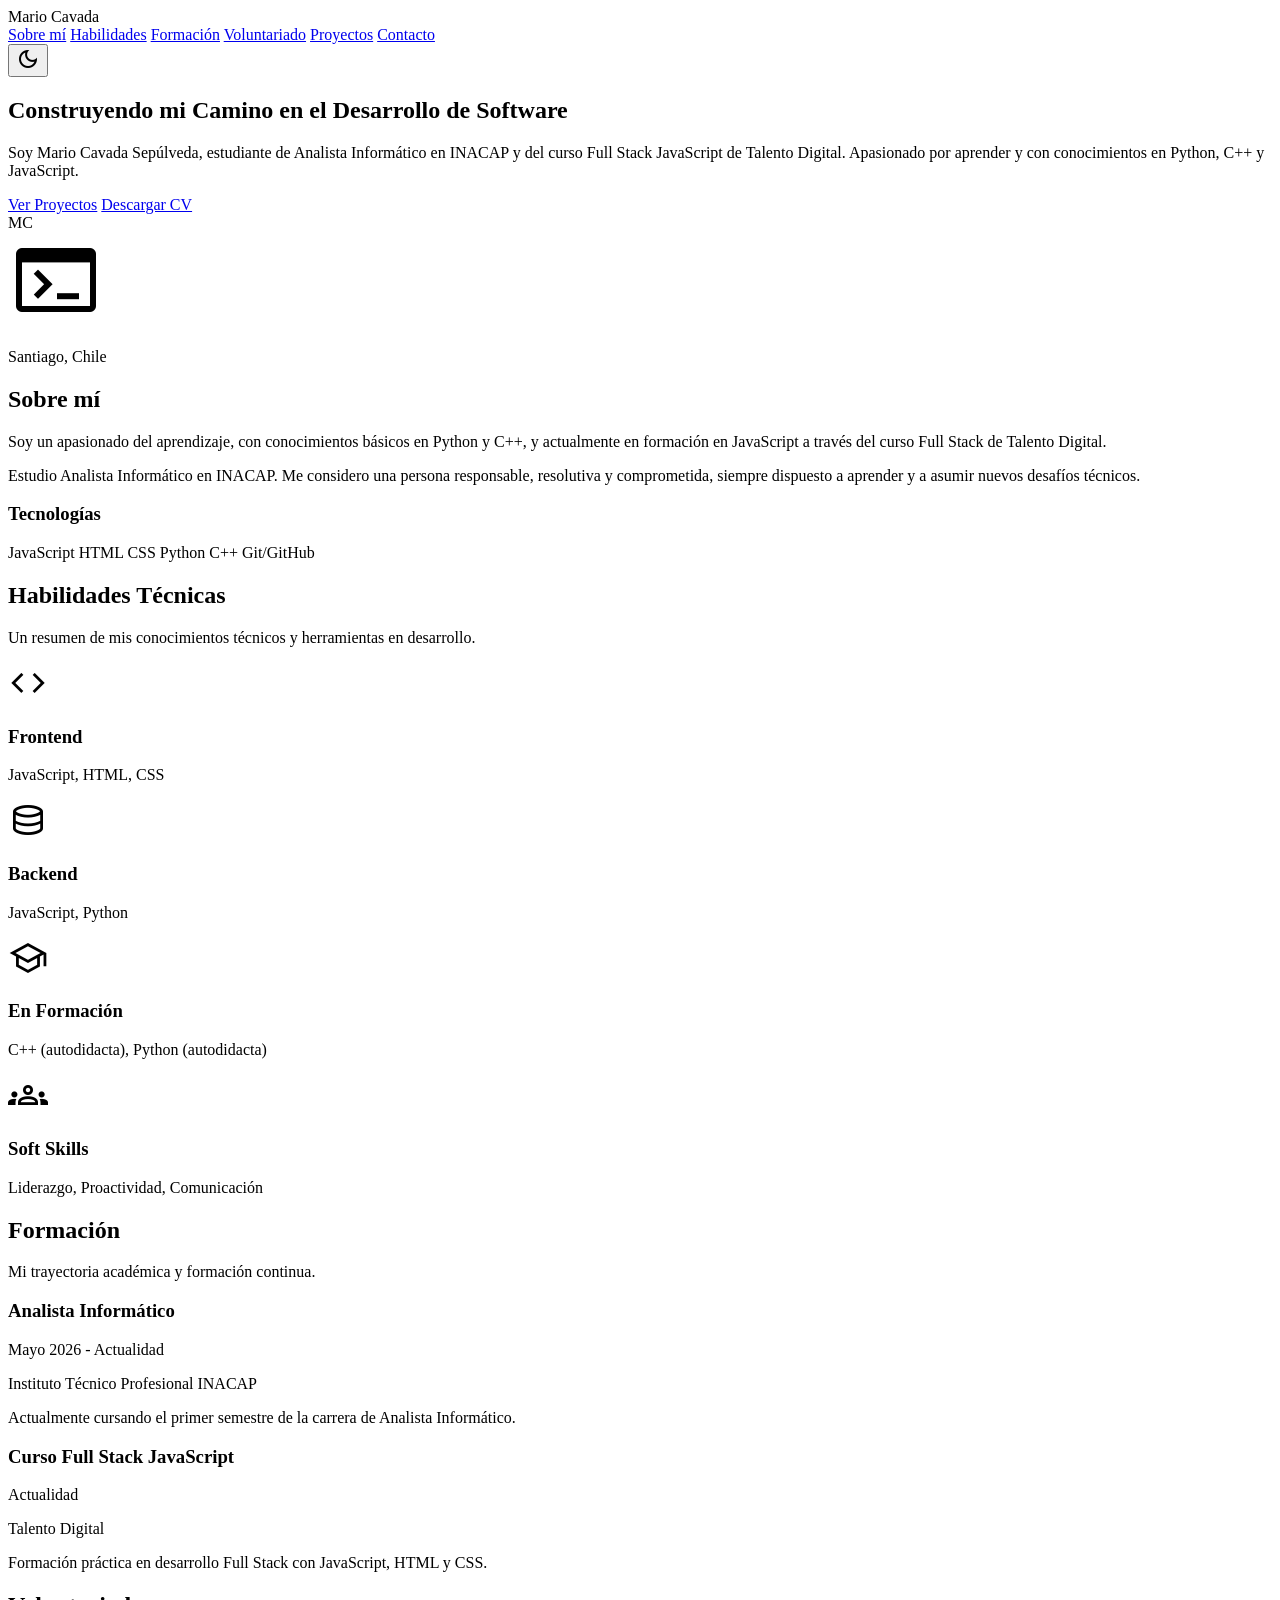
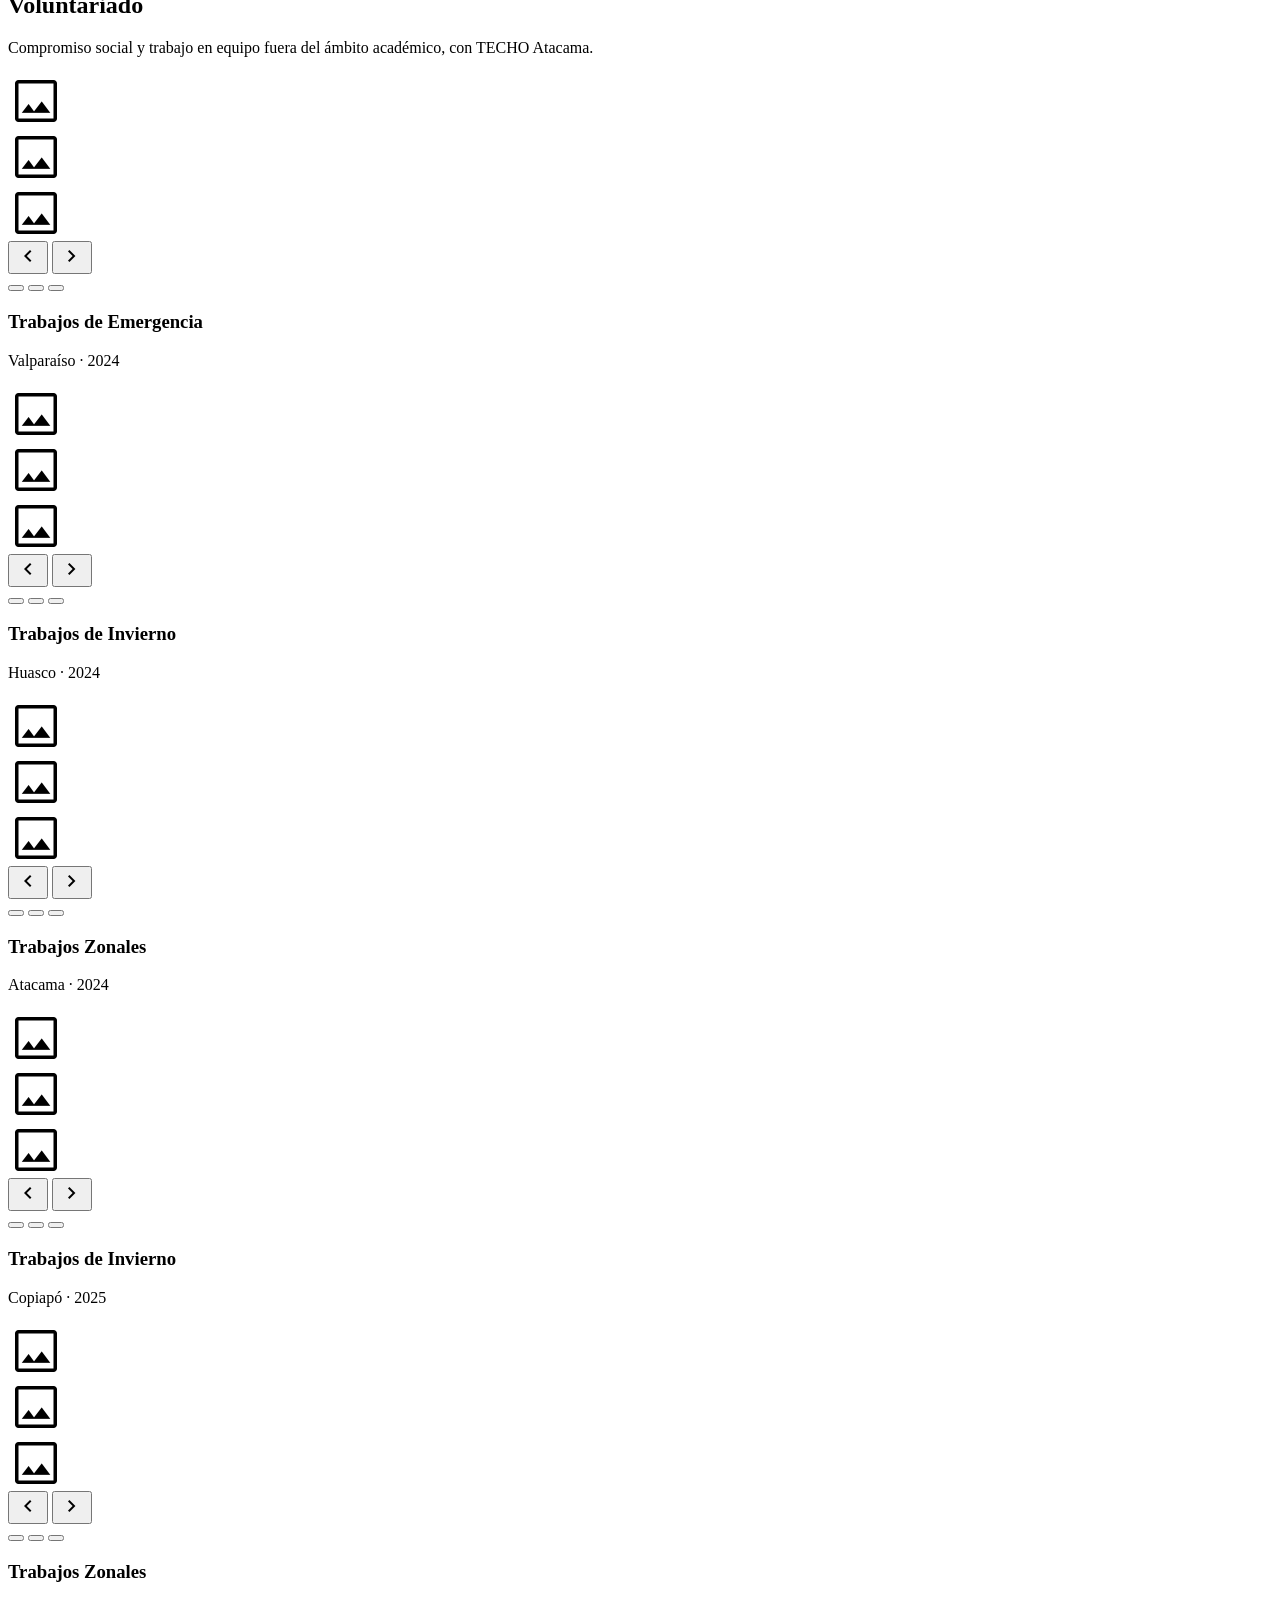
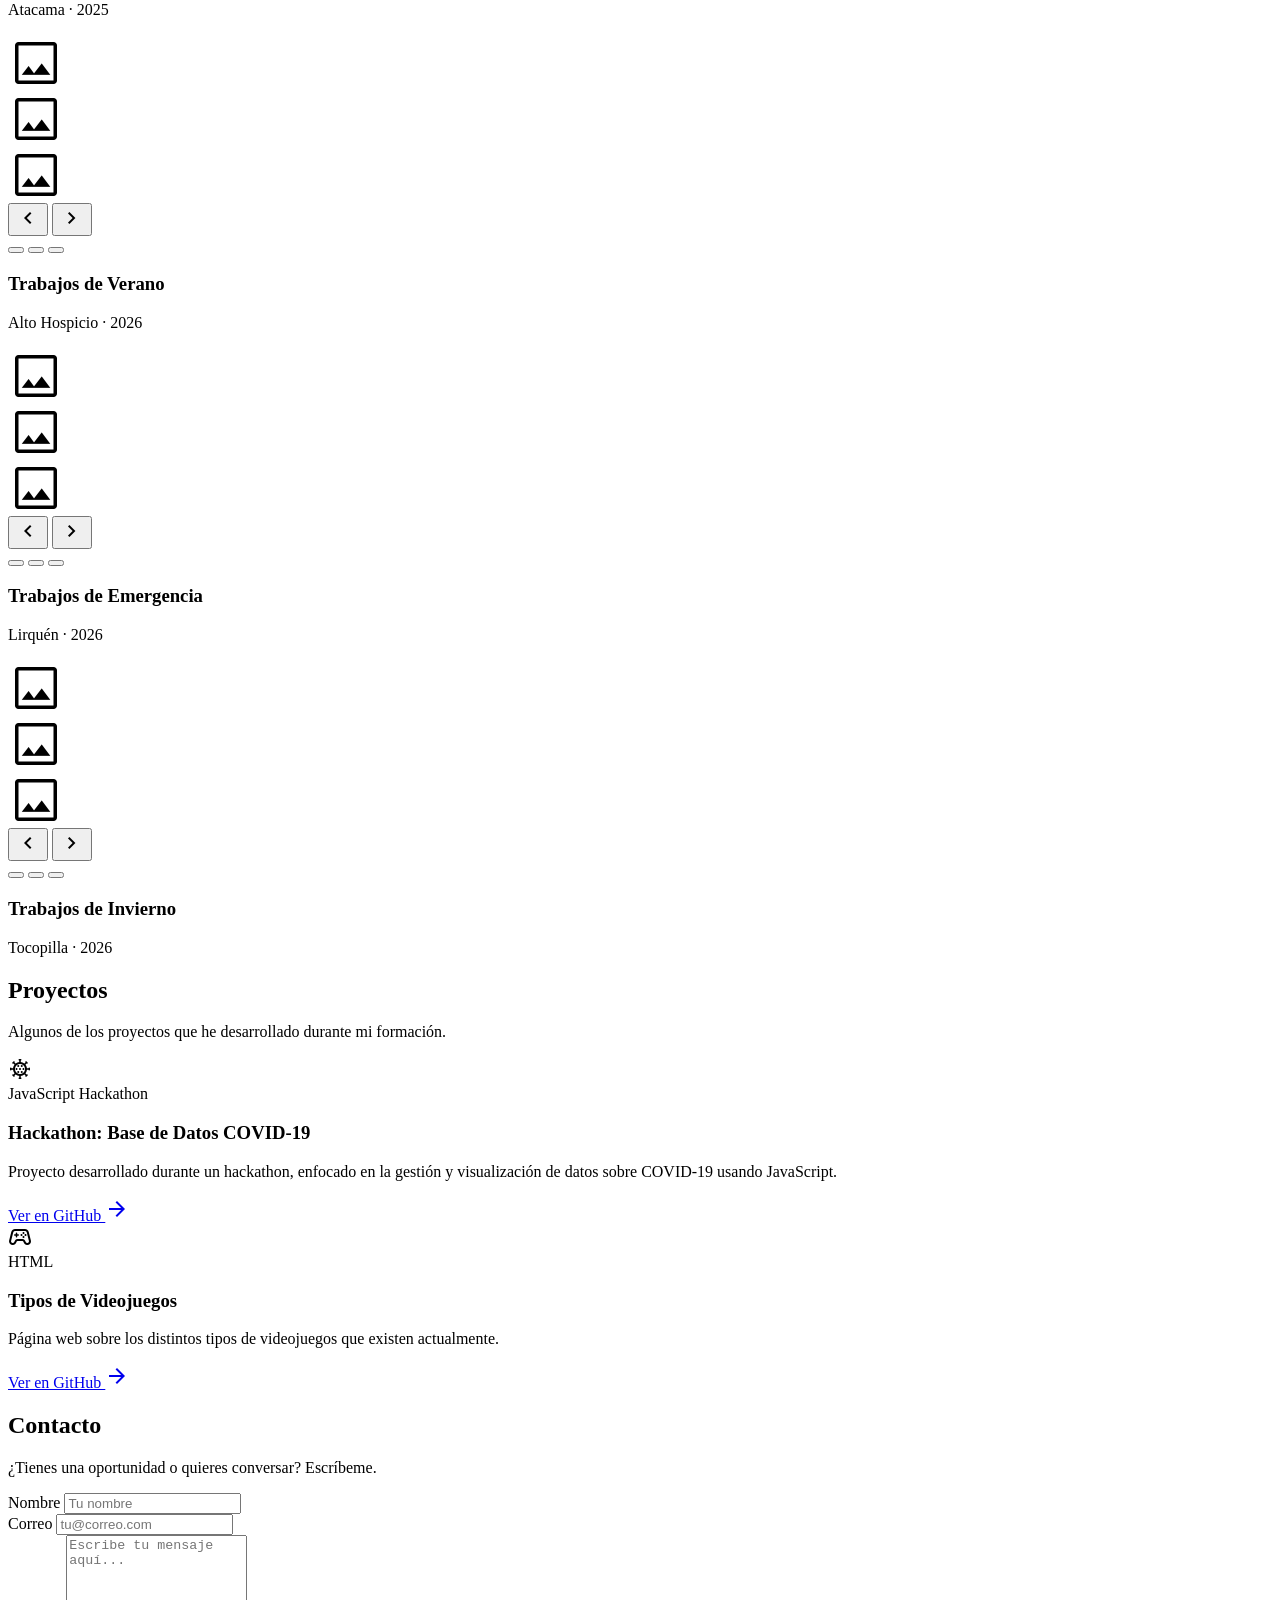
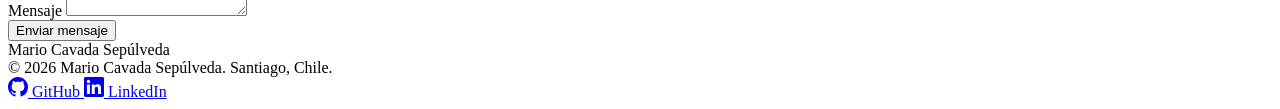
==== commit 64ae0763: "Imagenes de Voluntariado agregadas" ====
--- a/index.html
+++ b/index.html
@@ -101,10 +101,8 @@
             }
         }
     </script>
-    <style>
-        body { scroll-behavior: smooth; }
-        .ambient-shadow:hover { box-shadow: 0 10px 30px -10px rgba(0,0,0,0.1); }
-    </style>
+    <link href="assets/img/favicon.svg" rel="icon" type="image/svg+xml"/>
+    <link href="assets/css/styles.css" rel="stylesheet"/>
 </head>
 <body class="bg-background text-on-background dark:bg-inverse-surface dark:text-inverse-on-surface font-body-md text-body-md antialiased transition-colors duration-300 relative">
 <div class="pointer-events-none fixed inset-0 z-30 hidden md:block transition-opacity duration-300 opacity-100" id="pointer-glow"></div>
@@ -118,6 +116,7 @@
             <a class="text-on-surface-variant dark:text-on-secondary-fixed-variant hover:text-primary dark:hover:text-primary-fixed-dim transition-colors duration-300" href="#education">Formación</a>
             <a class="text-on-surface-variant dark:text-on-secondary-fixed-variant hover:text-primary dark:hover:text-primary-fixed-dim transition-colors duration-300" href="#volunteering">Voluntariado</a>
             <a class="text-on-surface-variant dark:text-on-secondary-fixed-variant hover:text-primary dark:hover:text-primary-fixed-dim transition-colors duration-300" href="#projects">Proyectos</a>
+            <a class="text-on-surface-variant dark:text-on-secondary-fixed-variant hover:text-primary dark:hover:text-primary-fixed-dim transition-colors duration-300" href="#contact">Contacto</a>
         </div>
         <button aria-label="Toggle Dark Mode" class="cursor-pointer transition-all active:scale-95 text-primary dark:text-primary-fixed-dim p-xs rounded-full hover:bg-surface-variant dark:hover:bg-surface-dim flex items-center justify-center w-10 h-10" id="theme-toggle">
             <span class="material-symbols-outlined transition-transform duration-300" id="theme-icon">dark_mode</span>
@@ -255,7 +254,7 @@
                 <div class="aspect-video relative overflow-hidden group/carousel" data-carousel>
                     <div class="carousel-track flex h-full transition-transform duration-300 ease-in-out">
                         <div class="carousel-slide relative w-full h-full flex-shrink-0 bg-surface-variant/50 dark:bg-inverse-surface/30">
-                            <img alt="Trabajos de Emergencia Valparaíso 2024 - foto 1" class="w-full h-full object-cover" onerror="this.style.display='none'; this.nextElementSibling.style.display='flex';" src="assets/img/voluntariado/valparaiso-2024-1.jpg"/>
+                            <img alt="Trabajos de Emergencia Valparaíso 2024 - foto 1" class="w-full h-full object-cover" onerror="this.style.display='none'; this.nextElementSibling.style.display='flex';" src="assets/img/tde_viña_2024/viña1.jpg"/>
                             <div class="w-full h-full items-center justify-center" style="display:flex;">
                                 <span class="material-symbols-outlined text-primary/40 dark:text-primary-fixed-dim/40" style="font-size: 56px;">image</span>
                             </div>
@@ -295,19 +294,19 @@
                 <div class="aspect-video relative overflow-hidden group/carousel" data-carousel>
                     <div class="carousel-track flex h-full transition-transform duration-300 ease-in-out">
                         <div class="carousel-slide relative w-full h-full flex-shrink-0 bg-surface-variant/50 dark:bg-inverse-surface/30">
-                            <img alt="Trabajos de Invierno Huasco 2024 - foto 1" class="w-full h-full object-cover" onerror="this.style.display='none'; this.nextElementSibling.style.display='flex';" src="assets/img/voluntariado/huasco-2024-1.jpg"/>
-                            <div class="w-full h-full items-center justify-center" style="display:flex;">
-                                <span class="material-symbols-outlined text-primary/40 dark:text-primary-fixed-dim/40" style="font-size: 56px;">image</span>
-                            </div>
-                        </div>
-                        <div class="carousel-slide relative w-full h-full flex-shrink-0 bg-surface-variant/50 dark:bg-inverse-surface/30">
-                            <img alt="Trabajos de Invierno Huasco 2024 - foto 2" class="w-full h-full object-cover" onerror="this.style.display='none'; this.nextElementSibling.style.display='flex';" src="assets/img/voluntariado/huasco-2024-2.jpg"/>
-                            <div class="w-full h-full items-center justify-center" style="display:flex;">
-                                <span class="material-symbols-outlined text-primary/40 dark:text-primary-fixed-dim/40" style="font-size: 56px;">image</span>
-                            </div>
-                        </div>
-                        <div class="carousel-slide relative w-full h-full flex-shrink-0 bg-surface-variant/50 dark:bg-inverse-surface/30">
-                            <img alt="Trabajos de Invierno Huasco 2024 - foto 3" class="w-full h-full object-cover" onerror="this.style.display='none'; this.nextElementSibling.style.display='flex';" src="assets/img/voluntariado/huasco-2024-3.jpg"/>
+                            <img alt="Trabajos de Invierno Huasco 2024 - foto 1" class="w-full h-full object-cover" onerror="this.style.display='none'; this.nextElementSibling.style.display='flex';" src="assets/img/tdi_huasco_2024/tdihua1.jpg"/>
+                            <div class="w-full h-full items-center justify-center" style="display:flex;">
+                                <span class="material-symbols-outlined text-primary/40 dark:text-primary-fixed-dim/40" style="font-size: 56px;">image</span>
+                            </div>
+                        </div>
+                        <div class="carousel-slide relative w-full h-full flex-shrink-0 bg-surface-variant/50 dark:bg-inverse-surface/30">
+                            <img alt="Trabajos de Invierno Huasco 2024 - foto 2" class="w-full h-full object-cover" onerror="this.style.display='none'; this.nextElementSibling.style.display='flex';" src="assets/img/tdi_huasco_2024/tdihua2.jpg"/>
+                            <div class="w-full h-full items-center justify-center" style="display:flex;">
+                                <span class="material-symbols-outlined text-primary/40 dark:text-primary-fixed-dim/40" style="font-size: 56px;">image</span>
+                            </div>
+                        </div>
+                        <div class="carousel-slide relative w-full h-full flex-shrink-0 bg-surface-variant/50 dark:bg-inverse-surface/30">
+                            <img alt="Trabajos de Invierno Huasco 2024 - foto 3" class="w-full h-full object-cover" onerror="this.style.display='none'; this.nextElementSibling.style.display='flex';" src="assets/img/tdi_huasco_2024/tdihua3.jpg"/>
                             <div class="w-full h-full items-center justify-center" style="display:flex;">
                                 <span class="material-symbols-outlined text-primary/40 dark:text-primary-fixed-dim/40" style="font-size: 56px;">image</span>
                             </div>
@@ -330,24 +329,64 @@
                     <p class="font-body-md text-sm text-on-surface-variant dark:text-on-secondary-fixed-variant">Huasco · 2024</p>
                 </div>
             </div>
+            <!-- Voluntariado Item: Trabajos Zonales (Atacama · 2024) -->
+            <div class="bg-surface-container-low dark:bg-surface-dim rounded-xl border border-outline-variant/30 overflow-hidden ambient-shadow transition-all duration-300 flex flex-col">
+                <div class="aspect-video relative overflow-hidden group/carousel" data-carousel>
+                    <div class="carousel-track flex h-full transition-transform duration-300 ease-in-out">
+                        <div class="carousel-slide relative w-full h-full flex-shrink-0 bg-surface-variant/50 dark:bg-inverse-surface/30">
+                            <img alt="Trabajos Zonales Atacama 2024 - foto 1" class="w-full h-full object-cover" onerror="this.style.display='none'; this.nextElementSibling.style.display='flex';" src="assets/img/copiapo_2024/tdz2024_1.jpg"/>
+                            <div class="w-full h-full items-center justify-center" style="display:flex;">
+                                <span class="material-symbols-outlined text-primary/40 dark:text-primary-fixed-dim/40" style="font-size: 56px;">image</span>
+                            </div>
+                        </div>
+                        <div class="carousel-slide relative w-full h-full flex-shrink-0 bg-surface-variant/50 dark:bg-inverse-surface/30">
+                            <img alt="Trabajos Zonales Atacama 2024 - foto 2" class="w-full h-full object-cover" onerror="this.style.display='none'; this.nextElementSibling.style.display='flex';" src="assets/img/copiapo_2024/tdz2024_2.jpg"/>
+                            <div class="w-full h-full items-center justify-center" style="display:flex;">
+                                <span class="material-symbols-outlined text-primary/40 dark:text-primary-fixed-dim/40" style="font-size: 56px;">image</span>
+                            </div>
+                        </div>
+                        <div class="carousel-slide relative w-full h-full flex-shrink-0 bg-surface-variant/50 dark:bg-inverse-surface/30">
+                            <img alt="Trabajos Zonales Atacama 2024 - foto 3" class="w-full h-full object-cover" onerror="this.style.display='none'; this.nextElementSibling.style.display='flex';" src="assets/img/copiapo_2024/tdz2024_3.jpg"/>
+                            <div class="w-full h-full items-center justify-center" style="display:flex;">
+                                <span class="material-symbols-outlined text-primary/40 dark:text-primary-fixed-dim/40" style="font-size: 56px;">image</span>
+                            </div>
+                        </div>
+                    </div>
+                    <button aria-label="Anterior" class="carousel-prev absolute left-2 top-1/2 -translate-y-1/2 w-8 h-8 rounded-full bg-surface/80 dark:bg-inverse-surface/80 text-on-surface dark:text-inverse-on-surface flex items-center justify-center opacity-0 group-hover/carousel:opacity-100 transition-opacity duration-200 shadow-sm" type="button">
+                        <span class="material-symbols-outlined text-lg">chevron_left</span>
+                    </button>
+                    <button aria-label="Siguiente" class="carousel-next absolute right-2 top-1/2 -translate-y-1/2 w-8 h-8 rounded-full bg-surface/80 dark:bg-inverse-surface/80 text-on-surface dark:text-inverse-on-surface flex items-center justify-center opacity-0 group-hover/carousel:opacity-100 transition-opacity duration-200 shadow-sm" type="button">
+                        <span class="material-symbols-outlined text-lg">chevron_right</span>
+                    </button>
+                    <div class="absolute bottom-2 left-1/2 -translate-x-1/2 flex gap-1.5">
+                        <button aria-label="Foto 1" class="carousel-dot w-1.5 h-1.5 rounded-full bg-surface dark:bg-inverse-on-surface opacity-100 transition-opacity duration-200" type="button"></button>
+                        <button aria-label="Foto 2" class="carousel-dot w-1.5 h-1.5 rounded-full bg-surface dark:bg-inverse-on-surface opacity-40 transition-opacity duration-200" type="button"></button>
+                        <button aria-label="Foto 3" class="carousel-dot w-1.5 h-1.5 rounded-full bg-surface dark:bg-inverse-on-surface opacity-40 transition-opacity duration-200" type="button"></button>
+                    </div>
+                </div>
+                <div class="p-md space-y-1">
+                    <h3 class="font-headline-sm text-base text-on-surface dark:text-on-secondary-fixed-variant">Trabajos Zonales</h3>
+                    <p class="font-body-md text-sm text-on-surface-variant dark:text-on-secondary-fixed-variant">Atacama · 2024</p>
+                </div>
+            </div>
             <!-- Voluntariado Item: Trabajos de Invierno (Copiapó · 2025) -->
             <div class="bg-surface-container-low dark:bg-surface-dim rounded-xl border border-outline-variant/30 overflow-hidden ambient-shadow transition-all duration-300 flex flex-col">
                 <div class="aspect-video relative overflow-hidden group/carousel" data-carousel>
                     <div class="carousel-track flex h-full transition-transform duration-300 ease-in-out">
                         <div class="carousel-slide relative w-full h-full flex-shrink-0 bg-surface-variant/50 dark:bg-inverse-surface/30">
-                            <img alt="Trabajos de Invierno Copiapó 2025 - foto 1" class="w-full h-full object-cover" onerror="this.style.display='none'; this.nextElementSibling.style.display='flex';" src="assets/img/voluntariado/copiapo-2025-1.jpg"/>
-                            <div class="w-full h-full items-center justify-center" style="display:flex;">
-                                <span class="material-symbols-outlined text-primary/40 dark:text-primary-fixed-dim/40" style="font-size: 56px;">image</span>
-                            </div>
-                        </div>
-                        <div class="carousel-slide relative w-full h-full flex-shrink-0 bg-surface-variant/50 dark:bg-inverse-surface/30">
-                            <img alt="Trabajos de Invierno Copiapó 2025 - foto 2" class="w-full h-full object-cover" onerror="this.style.display='none'; this.nextElementSibling.style.display='flex';" src="assets/img/voluntariado/copiapo-2025-2.jpg"/>
-                            <div class="w-full h-full items-center justify-center" style="display:flex;">
-                                <span class="material-symbols-outlined text-primary/40 dark:text-primary-fixed-dim/40" style="font-size: 56px;">image</span>
-                            </div>
-                        </div>
-                        <div class="carousel-slide relative w-full h-full flex-shrink-0 bg-surface-variant/50 dark:bg-inverse-surface/30">
-                            <img alt="Trabajos de Invierno Copiapó 2025 - foto 3" class="w-full h-full object-cover" onerror="this.style.display='none'; this.nextElementSibling.style.display='flex';" src="assets/img/voluntariado/copiapo-2025-3.jpg"/>
+                            <img alt="Trabajos de Invierno Copiapó 2025 - foto 1" class="w-full h-full object-cover" onerror="this.style.display='none'; this.nextElementSibling.style.display='flex';" src="assets/img/tdi_atacama_2025/tdiata1.JPG"/>
+                            <div class="w-full h-full items-center justify-center" style="display:flex;">
+                                <span class="material-symbols-outlined text-primary/40 dark:text-primary-fixed-dim/40" style="font-size: 56px;">image</span>
+                            </div>
+                        </div>
+                        <div class="carousel-slide relative w-full h-full flex-shrink-0 bg-surface-variant/50 dark:bg-inverse-surface/30">
+                            <img alt="Trabajos de Invierno Copiapó 2025 - foto 2" class="w-full h-full object-cover" onerror="this.style.display='none'; this.nextElementSibling.style.display='flex';" src="assets/img/tdi_atacama_2025/tdiata2.jpg"/>
+                            <div class="w-full h-full items-center justify-center" style="display:flex;">
+                                <span class="material-symbols-outlined text-primary/40 dark:text-primary-fixed-dim/40" style="font-size: 56px;">image</span>
+                            </div>
+                        </div>
+                        <div class="carousel-slide relative w-full h-full flex-shrink-0 bg-surface-variant/50 dark:bg-inverse-surface/30">
+                            <img alt="Trabajos de Invierno Copiapó 2025 - foto 3" class="w-full h-full object-cover" onerror="this.style.display='none'; this.nextElementSibling.style.display='flex';" src="assets/img/tdi_atacama_2025/tdiata3.jpg"/>
                             <div class="w-full h-full items-center justify-center" style="display:flex;">
                                 <span class="material-symbols-outlined text-primary/40 dark:text-primary-fixed-dim/40" style="font-size: 56px;">image</span>
                             </div>
@@ -370,24 +409,64 @@
                     <p class="font-body-md text-sm text-on-surface-variant dark:text-on-secondary-fixed-variant">Copiapó · 2025</p>
                 </div>
             </div>
+            <!-- Voluntariado Item: Trabajos Zonales (Atacama · 2025) -->
+            <div class="bg-surface-container-low dark:bg-surface-dim rounded-xl border border-outline-variant/30 overflow-hidden ambient-shadow transition-all duration-300 flex flex-col">
+                <div class="aspect-video relative overflow-hidden group/carousel" data-carousel>
+                    <div class="carousel-track flex h-full transition-transform duration-300 ease-in-out">
+                        <div class="carousel-slide relative w-full h-full flex-shrink-0 bg-surface-variant/50 dark:bg-inverse-surface/30">
+                            <img alt="Trabajos Zonales Atacama 2025 - foto 1" class="w-full h-full object-cover" onerror="this.style.display='none'; this.nextElementSibling.style.display='flex';" src="assets/img/copiapo_2025/tdz2025_1.jpg"/>
+                            <div class="w-full h-full items-center justify-center" style="display:flex;">
+                                <span class="material-symbols-outlined text-primary/40 dark:text-primary-fixed-dim/40" style="font-size: 56px;">image</span>
+                            </div>
+                        </div>
+                        <div class="carousel-slide relative w-full h-full flex-shrink-0 bg-surface-variant/50 dark:bg-inverse-surface/30">
+                            <img alt="Trabajos Zonales Atacama 2025 - foto 2" class="w-full h-full object-cover" onerror="this.style.display='none'; this.nextElementSibling.style.display='flex';" src="assets/img/voluntariado/zonales-atacama-2025-2.jpg"/>
+                            <div class="w-full h-full items-center justify-center" style="display:flex;">
+                                <span class="material-symbols-outlined text-primary/40 dark:text-primary-fixed-dim/40" style="font-size: 56px;">image</span>
+                            </div>
+                        </div>
+                        <div class="carousel-slide relative w-full h-full flex-shrink-0 bg-surface-variant/50 dark:bg-inverse-surface/30">
+                            <img alt="Trabajos Zonales Atacama 2025 - foto 3" class="w-full h-full object-cover" onerror="this.style.display='none'; this.nextElementSibling.style.display='flex';" src="assets/img/voluntariado/zonales-atacama-2025-3.jpg"/>
+                            <div class="w-full h-full items-center justify-center" style="display:flex;">
+                                <span class="material-symbols-outlined text-primary/40 dark:text-primary-fixed-dim/40" style="font-size: 56px;">image</span>
+                            </div>
+                        </div>
+                    </div>
+                    <button aria-label="Anterior" class="carousel-prev absolute left-2 top-1/2 -translate-y-1/2 w-8 h-8 rounded-full bg-surface/80 dark:bg-inverse-surface/80 text-on-surface dark:text-inverse-on-surface flex items-center justify-center opacity-0 group-hover/carousel:opacity-100 transition-opacity duration-200 shadow-sm" type="button">
+                        <span class="material-symbols-outlined text-lg">chevron_left</span>
+                    </button>
+                    <button aria-label="Siguiente" class="carousel-next absolute right-2 top-1/2 -translate-y-1/2 w-8 h-8 rounded-full bg-surface/80 dark:bg-inverse-surface/80 text-on-surface dark:text-inverse-on-surface flex items-center justify-center opacity-0 group-hover/carousel:opacity-100 transition-opacity duration-200 shadow-sm" type="button">
+                        <span class="material-symbols-outlined text-lg">chevron_right</span>
+                    </button>
+                    <div class="absolute bottom-2 left-1/2 -translate-x-1/2 flex gap-1.5">
+                        <button aria-label="Foto 1" class="carousel-dot w-1.5 h-1.5 rounded-full bg-surface dark:bg-inverse-on-surface opacity-100 transition-opacity duration-200" type="button"></button>
+                        <button aria-label="Foto 2" class="carousel-dot w-1.5 h-1.5 rounded-full bg-surface dark:bg-inverse-on-surface opacity-40 transition-opacity duration-200" type="button"></button>
+                        <button aria-label="Foto 3" class="carousel-dot w-1.5 h-1.5 rounded-full bg-surface dark:bg-inverse-on-surface opacity-40 transition-opacity duration-200" type="button"></button>
+                    </div>
+                </div>
+                <div class="p-md space-y-1">
+                    <h3 class="font-headline-sm text-base text-on-surface dark:text-on-secondary-fixed-variant">Trabajos Zonales</h3>
+                    <p class="font-body-md text-sm text-on-surface-variant dark:text-on-secondary-fixed-variant">Atacama · 2025</p>
+                </div>
+            </div>
             <!-- Voluntariado Item: Trabajos de Verano (Alto Hospicio · 2026) -->
             <div class="bg-surface-container-low dark:bg-surface-dim rounded-xl border border-outline-variant/30 overflow-hidden ambient-shadow transition-all duration-300 flex flex-col">
                 <div class="aspect-video relative overflow-hidden group/carousel" data-carousel>
                     <div class="carousel-track flex h-full transition-transform duration-300 ease-in-out">
                         <div class="carousel-slide relative w-full h-full flex-shrink-0 bg-surface-variant/50 dark:bg-inverse-surface/30">
-                            <img alt="Trabajos de Verano Alto Hospicio 2026 - foto 1" class="w-full h-full object-cover" onerror="this.style.display='none'; this.nextElementSibling.style.display='flex';" src="assets/img/voluntariado/alto-hospicio-2026-1.jpg"/>
-                            <div class="w-full h-full items-center justify-center" style="display:flex;">
-                                <span class="material-symbols-outlined text-primary/40 dark:text-primary-fixed-dim/40" style="font-size: 56px;">image</span>
-                            </div>
-                        </div>
-                        <div class="carousel-slide relative w-full h-full flex-shrink-0 bg-surface-variant/50 dark:bg-inverse-surface/30">
-                            <img alt="Trabajos de Verano Alto Hospicio 2026 - foto 2" class="w-full h-full object-cover" onerror="this.style.display='none'; this.nextElementSibling.style.display='flex';" src="assets/img/voluntariado/alto-hospicio-2026-2.jpg"/>
-                            <div class="w-full h-full items-center justify-center" style="display:flex;">
-                                <span class="material-symbols-outlined text-primary/40 dark:text-primary-fixed-dim/40" style="font-size: 56px;">image</span>
-                            </div>
-                        </div>
-                        <div class="carousel-slide relative w-full h-full flex-shrink-0 bg-surface-variant/50 dark:bg-inverse-surface/30">
-                            <img alt="Trabajos de Verano Alto Hospicio 2026 - foto 3" class="w-full h-full object-cover" onerror="this.style.display='none'; this.nextElementSibling.style.display='flex';" src="assets/img/voluntariado/alto-hospicio-2026-3.jpg"/>
+                            <img alt="Trabajos de Verano Alto Hospicio 2026 - foto 1" class="w-full h-full object-cover" onerror="this.style.display='none'; this.nextElementSibling.style.display='flex';" src="assets/img/tdv_altohospicio_2026/tdval3.jpg"/>
+                            <div class="w-full h-full items-center justify-center" style="display:flex;">
+                                <span class="material-symbols-outlined text-primary/40 dark:text-primary-fixed-dim/40" style="font-size: 56px;">image</span>
+                            </div>
+                        </div>
+                        <div class="carousel-slide relative w-full h-full flex-shrink-0 bg-surface-variant/50 dark:bg-inverse-surface/30">
+                            <img alt="Trabajos de Verano Alto Hospicio 2026 - foto 2" class="w-full h-full object-cover" onerror="this.style.display='none'; this.nextElementSibling.style.display='flex';" src="assets/img/tdv_altohospicio_2026/tdval4.jpg"/>
+                            <div class="w-full h-full items-center justify-center" style="display:flex;">
+                                <span class="material-symbols-outlined text-primary/40 dark:text-primary-fixed-dim/40" style="font-size: 56px;">image</span>
+                            </div>
+                        </div>
+                        <div class="carousel-slide relative w-full h-full flex-shrink-0 bg-surface-variant/50 dark:bg-inverse-surface/30">
+                            <img alt="Trabajos de Verano Alto Hospicio 2026 - foto 3" class="w-full h-full object-cover" onerror="this.style.display='none'; this.nextElementSibling.style.display='flex';" src="assets/img/tdv_altohospicio_2026/tdval5.jpg"/>
                             <div class="w-full h-full items-center justify-center" style="display:flex;">
                                 <span class="material-symbols-outlined text-primary/40 dark:text-primary-fixed-dim/40" style="font-size: 56px;">image</span>
                             </div>
@@ -415,19 +494,19 @@
                 <div class="aspect-video relative overflow-hidden group/carousel" data-carousel>
                     <div class="carousel-track flex h-full transition-transform duration-300 ease-in-out">
                         <div class="carousel-slide relative w-full h-full flex-shrink-0 bg-surface-variant/50 dark:bg-inverse-surface/30">
-                            <img alt="Trabajos de Emergencia Lirquén 2026 - foto 1" class="w-full h-full object-cover" onerror="this.style.display='none'; this.nextElementSibling.style.display='flex';" src="assets/img/voluntariado/lirquen-2026-1.jpg"/>
-                            <div class="w-full h-full items-center justify-center" style="display:flex;">
-                                <span class="material-symbols-outlined text-primary/40 dark:text-primary-fixed-dim/40" style="font-size: 56px;">image</span>
-                            </div>
-                        </div>
-                        <div class="carousel-slide relative w-full h-full flex-shrink-0 bg-surface-variant/50 dark:bg-inverse-surface/30">
-                            <img alt="Trabajos de Emergencia Lirquén 2026 - foto 2" class="w-full h-full object-cover" onerror="this.style.display='none'; this.nextElementSibling.style.display='flex';" src="assets/img/voluntariado/lirquen-2026-2.jpg"/>
-                            <div class="w-full h-full items-center justify-center" style="display:flex;">
-                                <span class="material-symbols-outlined text-primary/40 dark:text-primary-fixed-dim/40" style="font-size: 56px;">image</span>
-                            </div>
-                        </div>
-                        <div class="carousel-slide relative w-full h-full flex-shrink-0 bg-surface-variant/50 dark:bg-inverse-surface/30">
-                            <img alt="Trabajos de Emergencia Lirquén 2026 - foto 3" class="w-full h-full object-cover" onerror="this.style.display='none'; this.nextElementSibling.style.display='flex';" src="assets/img/voluntariado/lirquen-2026-3.jpg"/>
+                            <img alt="Trabajos de Emergencia Lirquén 2026 - foto 1" class="w-full h-full object-cover" onerror="this.style.display='none'; this.nextElementSibling.style.display='flex';" src="assets/img/tde_penco_2026/lirquen3.jpg"/>
+                            <div class="w-full h-full items-center justify-center" style="display:flex;">
+                                <span class="material-symbols-outlined text-primary/40 dark:text-primary-fixed-dim/40" style="font-size: 56px;">image</span>
+                            </div>
+                        </div>
+                        <div class="carousel-slide relative w-full h-full flex-shrink-0 bg-surface-variant/50 dark:bg-inverse-surface/30">
+                            <img alt="Trabajos de Emergencia Lirquén 2026 - foto 2" class="w-full h-full object-cover" onerror="this.style.display='none'; this.nextElementSibling.style.display='flex';" src="assets/img/tde_penco_2026/lirquen5.jpg"/>
+                            <div class="w-full h-full items-center justify-center" style="display:flex;">
+                                <span class="material-symbols-outlined text-primary/40 dark:text-primary-fixed-dim/40" style="font-size: 56px;">image</span>
+                            </div>
+                        </div>
+                        <div class="carousel-slide relative w-full h-full flex-shrink-0 bg-surface-variant/50 dark:bg-inverse-surface/30">
+                            <img alt="Trabajos de Emergencia Lirquén 2026 - foto 3" class="w-full h-full object-cover" onerror="this.style.display='none'; this.nextElementSibling.style.display='flex';" src="assets/img/tde_penco_2026/lirquen6.jpg"/>
                             <div class="w-full h-full items-center justify-center" style="display:flex;">
                                 <span class="material-symbols-outlined text-primary/40 dark:text-primary-fixed-dim/40" style="font-size: 56px;">image</span>
                             </div>
@@ -455,19 +534,19 @@
                 <div class="aspect-video relative overflow-hidden group/carousel" data-carousel>
                     <div class="carousel-track flex h-full transition-transform duration-300 ease-in-out">
                         <div class="carousel-slide relative w-full h-full flex-shrink-0 bg-surface-variant/50 dark:bg-inverse-surface/30">
-                            <img alt="Trabajos de Invierno Tocopilla 2026 - foto 1" class="w-full h-full object-cover" onerror="this.style.display='none'; this.nextElementSibling.style.display='flex';" src="assets/img/voluntariado/tocopilla-2026-1.jpg"/>
-                            <div class="w-full h-full items-center justify-center" style="display:flex;">
-                                <span class="material-symbols-outlined text-primary/40 dark:text-primary-fixed-dim/40" style="font-size: 56px;">image</span>
-                            </div>
-                        </div>
-                        <div class="carousel-slide relative w-full h-full flex-shrink-0 bg-surface-variant/50 dark:bg-inverse-surface/30">
-                            <img alt="Trabajos de Invierno Tocopilla 2026 - foto 2" class="w-full h-full object-cover" onerror="this.style.display='none'; this.nextElementSibling.style.display='flex';" src="assets/img/voluntariado/tocopilla-2026-2.jpg"/>
-                            <div class="w-full h-full items-center justify-center" style="display:flex;">
-                                <span class="material-symbols-outlined text-primary/40 dark:text-primary-fixed-dim/40" style="font-size: 56px;">image</span>
-                            </div>
-                        </div>
-                        <div class="carousel-slide relative w-full h-full flex-shrink-0 bg-surface-variant/50 dark:bg-inverse-surface/30">
-                            <img alt="Trabajos de Invierno Tocopilla 2026 - foto 3" class="w-full h-full object-cover" onerror="this.style.display='none'; this.nextElementSibling.style.display='flex';" src="assets/img/voluntariado/tocopilla-2026-3.jpg"/>
+                            <img alt="Trabajos de Invierno Tocopilla 2026 - foto 1" class="w-full h-full object-cover" onerror="this.style.display='none'; this.nextElementSibling.style.display='flex';" src="assets/img/tdi_tocopilla_2026/tdito1.jpg"/>
+                            <div class="w-full h-full items-center justify-center" style="display:flex;">
+                                <span class="material-symbols-outlined text-primary/40 dark:text-primary-fixed-dim/40" style="font-size: 56px;">image</span>
+                            </div>
+                        </div>
+                        <div class="carousel-slide relative w-full h-full flex-shrink-0 bg-surface-variant/50 dark:bg-inverse-surface/30">
+                            <img alt="Trabajos de Invierno Tocopilla 2026 - foto 2" class="w-full h-full object-cover" onerror="this.style.display='none'; this.nextElementSibling.style.display='flex';" src="assets/img/tdi_tocopilla_2026/tdito2.jpg"/>
+                            <div class="w-full h-full items-center justify-center" style="display:flex;">
+                                <span class="material-symbols-outlined text-primary/40 dark:text-primary-fixed-dim/40" style="font-size: 56px;">image</span>
+                            </div>
+                        </div>
+                        <div class="carousel-slide relative w-full h-full flex-shrink-0 bg-surface-variant/50 dark:bg-inverse-surface/30">
+                            <img alt="Trabajos de Invierno Tocopilla 2026 - foto 3" class="w-full h-full object-cover" onerror="this.style.display='none'; this.nextElementSibling.style.display='flex';" src="assets/img/tdi_tocopilla_2026/tdito4.jpg"/>
                             <div class="w-full h-full items-center justify-center" style="display:flex;">
                                 <span class="material-symbols-outlined text-primary/40 dark:text-primary-fixed-dim/40" style="font-size: 56px;">image</span>
                             </div>
@@ -534,6 +613,33 @@
                 </div>
             </div>
         </div>
+    </section>
+    <!-- Contact Section -->
+    <section class="py-xl scroll-mt-24" id="contact">
+        <div class="mb-lg space-y-xs text-center md:text-left">
+            <h2 class="font-headline-md text-headline-md text-primary dark:text-primary-fixed-dim">Contacto</h2>
+            <p class="font-body-md text-body-md text-on-surface-variant dark:text-on-secondary-fixed-variant">¿Tienes una oportunidad o quieres conversar? Escríbeme.</p>
+        </div>
+        <form action="https://formsubmit.co/marioicavada@gmail.com" class="max-w-2xl bg-surface-container-low dark:bg-surface-dim rounded-xl border border-outline-variant/30 p-md md:p-lg space-y-md ambient-shadow" method="POST">
+            <input name="_subject" type="hidden" value="Nuevo mensaje desde tu portafolio"/>
+            <input name="_captcha" type="hidden" value="false"/>
+            <input name="_next" type="hidden" value="https://marioalfo.github.io/"/>
+            <div class="grid grid-cols-1 sm:grid-cols-2 gap-md">
+                <div class="space-y-1">
+                    <label class="font-label-md text-label-md text-on-surface dark:text-on-secondary-fixed-variant" for="contact-name">Nombre</label>
+                    <input class="w-full rounded-lg border border-outline-variant/50 dark:border-outline/50 bg-surface dark:bg-inverse-surface px-4 py-2 text-on-surface dark:text-inverse-on-surface focus:outline-none focus:ring-2 focus:ring-primary" id="contact-name" name="name" placeholder="Tu nombre" required="" type="text"/>
+                </div>
+                <div class="space-y-1">
+                    <label class="font-label-md text-label-md text-on-surface dark:text-on-secondary-fixed-variant" for="contact-email">Correo</label>
+                    <input class="w-full rounded-lg border border-outline-variant/50 dark:border-outline/50 bg-surface dark:bg-inverse-surface px-4 py-2 text-on-surface dark:text-inverse-on-surface focus:outline-none focus:ring-2 focus:ring-primary" id="contact-email" name="email" placeholder="tu@correo.com" required="" type="email"/>
+                </div>
+            </div>
+            <div class="space-y-1">
+                <label class="font-label-md text-label-md text-on-surface dark:text-on-secondary-fixed-variant" for="contact-message">Mensaje</label>
+                <textarea class="w-full rounded-lg border border-outline-variant/50 dark:border-outline/50 bg-surface dark:bg-inverse-surface px-4 py-2 text-on-surface dark:text-inverse-on-surface focus:outline-none focus:ring-2 focus:ring-primary" id="contact-message" name="message" placeholder="Escribe tu mensaje aquí..." required="" rows="5"></textarea>
+            </div>
+            <button class="bg-primary text-on-primary px-lg py-sm rounded-lg font-label-md text-label-md hover:bg-primary-container hover:text-on-primary-container transition-colors shadow-sm hover:shadow-md" type="submit">Enviar mensaje</button>
+        </form>
     </section>
 </main>
 <!-- Footer -->
@@ -553,106 +659,5 @@
         </a>
     </div>
 </footer>
-<script>
-    document.addEventListener('DOMContentLoaded', () => {
-        const themeToggleBtn = document.getElementById('theme-toggle');
-        const themeIcon = document.getElementById('theme-icon');
-        const htmlElement = document.documentElement;
-
-        const setTheme = (isDark) => {
-            if (isDark) {
-                htmlElement.classList.add('dark');
-                htmlElement.classList.remove('light');
-                localStorage.theme = 'dark';
-                themeIcon.textContent = 'light_mode';
-                themeIcon.style.transform = 'rotate(180deg)';
-            } else {
-                htmlElement.classList.remove('dark');
-                htmlElement.classList.add('light');
-                localStorage.theme = 'light';
-                themeIcon.textContent = 'dark_mode';
-                themeIcon.style.transform = 'rotate(0deg)';
-            }
-        };
-
-        // Check initial theme preference
-        if (localStorage.theme === 'dark' || (!('theme' in localStorage) && window.matchMedia('(prefers-color-scheme: dark)').matches)) {
-            setTheme(true);
-        } else {
-            setTheme(false);
-        }
-
-        // Toggle theme on button click
-        if (themeToggleBtn) {
-            themeToggleBtn.addEventListener('click', () => {
-                setTheme(!htmlElement.classList.contains('dark'));
-            });
-        }
-
-        // Navbar hide/show on scroll
-        const mainNav = document.getElementById('main-nav');
-        let lastScrollY = window.scrollY;
-
-        window.addEventListener('scroll', () => {
-            const currentScrollY = window.scrollY;
-            if (currentScrollY > lastScrollY && currentScrollY > 64) {
-                // Scrolling down - hide navbar
-                mainNav.classList.add('-translate-y-full');
-            } else {
-                // Scrolling up - show navbar
-                mainNav.classList.remove('-translate-y-full');
-            }
-            lastScrollY = currentScrollY;
-        });
-
-        // Mouse tracking spotlight effect
-        const pointerGlow = document.getElementById('pointer-glow');
-        document.addEventListener('mousemove', (e) => {
-            if (!pointerGlow) return;
-            const x = e.clientX;
-            const y = e.clientY;
-            const isDark = document.documentElement.classList.contains('dark');
-            const color = isDark ? 'rgba(255, 255, 255, 0.08)' : 'rgba(0, 0, 0, 0.04)';
-            pointerGlow.style.background = `radial-gradient(600px circle at ${x}px ${y}px, ${color}, transparent 40%)`;
-        });
-
-        // Volunteering carousels (multiple photos per job)
-        document.querySelectorAll('[data-carousel]').forEach((carousel) => {
-            const track = carousel.querySelector('.carousel-track');
-            const slides = carousel.querySelectorAll('.carousel-slide');
-            const dots = carousel.querySelectorAll('.carousel-dot');
-            const prevBtn = carousel.querySelector('.carousel-prev');
-            const nextBtn = carousel.querySelector('.carousel-next');
-            const total = slides.length;
-            let index = 0;
-
-            const update = () => {
-                track.style.transform = `translateX(-${index * 100}%)`;
-                dots.forEach((dot, i) => {
-                    dot.classList.toggle('opacity-100', i === index);
-                    dot.classList.toggle('opacity-40', i !== index);
-                });
-            };
-
-            if (prevBtn) {
-                prevBtn.addEventListener('click', () => {
-                    index = (index - 1 + total) % total;
-                    update();
-                });
-            }
-            if (nextBtn) {
-                nextBtn.addEventListener('click', () => {
-                    index = (index + 1) % total;
-                    update();
-                });
-            }
-            dots.forEach((dot, i) => {
-                dot.addEventListener('click', () => {
-                    index = i;
-                    update();
-                });
-            });
-        });
-    });
-</script>
+<script src="assets/js/scripts.js"></script>
 </body></html>
--- a/assets/css/styles.css
+++ b/assets/css/styles.css
@@ -0,0 +1,7 @@
+body {
+    scroll-behavior: smooth;
+}
+
+.ambient-shadow:hover {
+    box-shadow: 0 10px 30px -10px rgba(0, 0, 0, 0.1);
+}
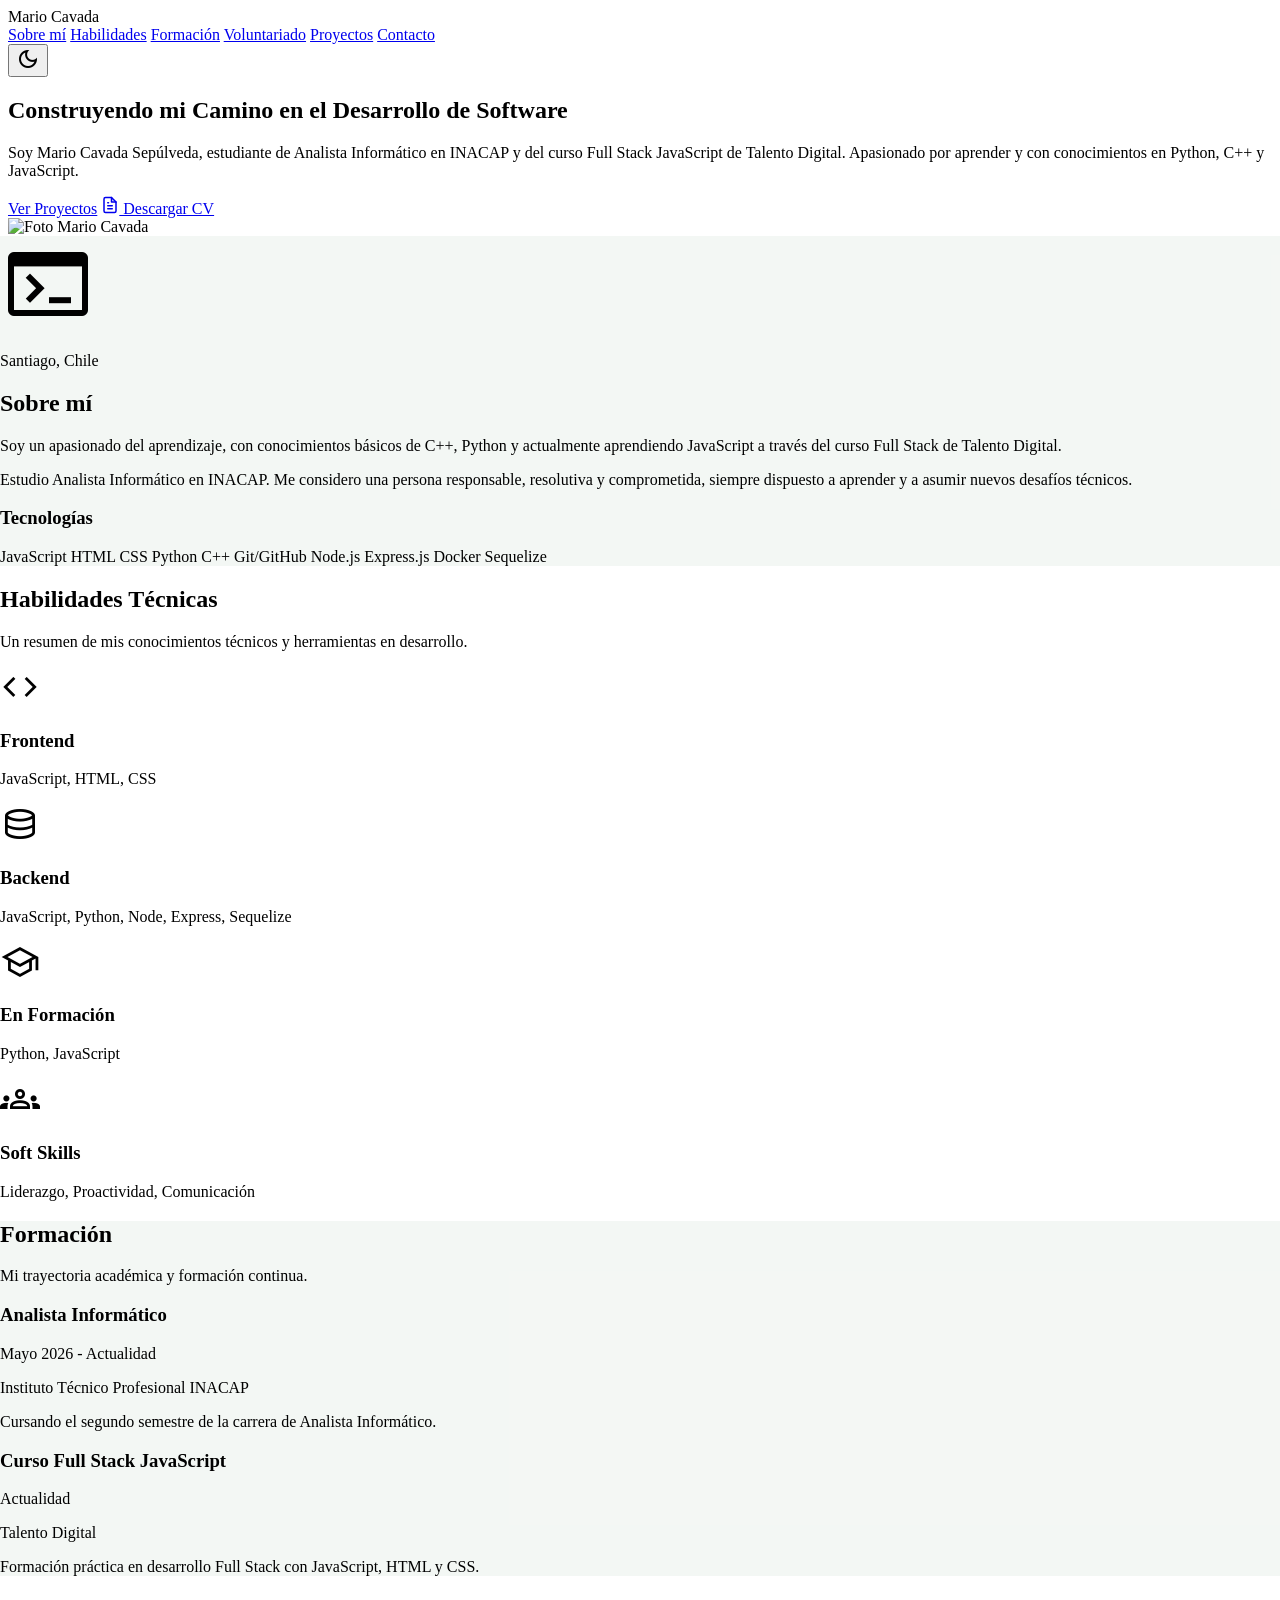
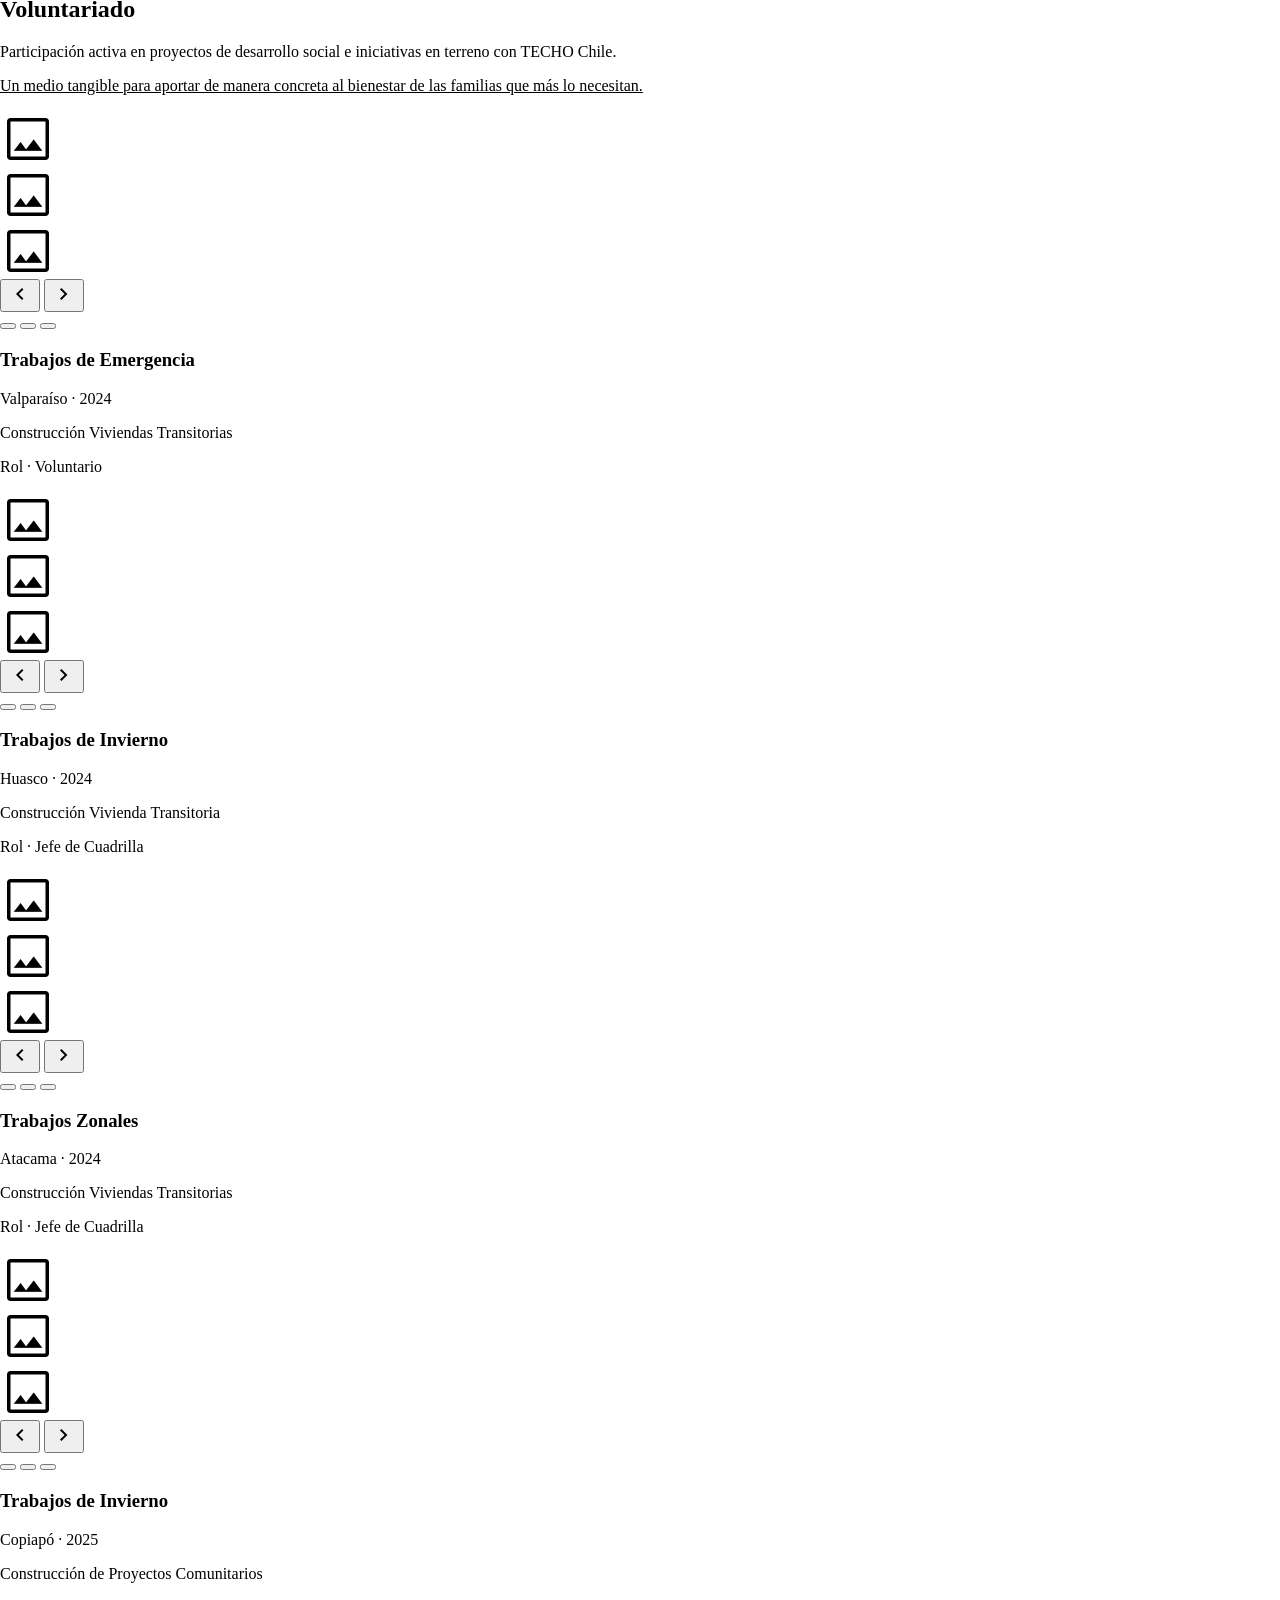
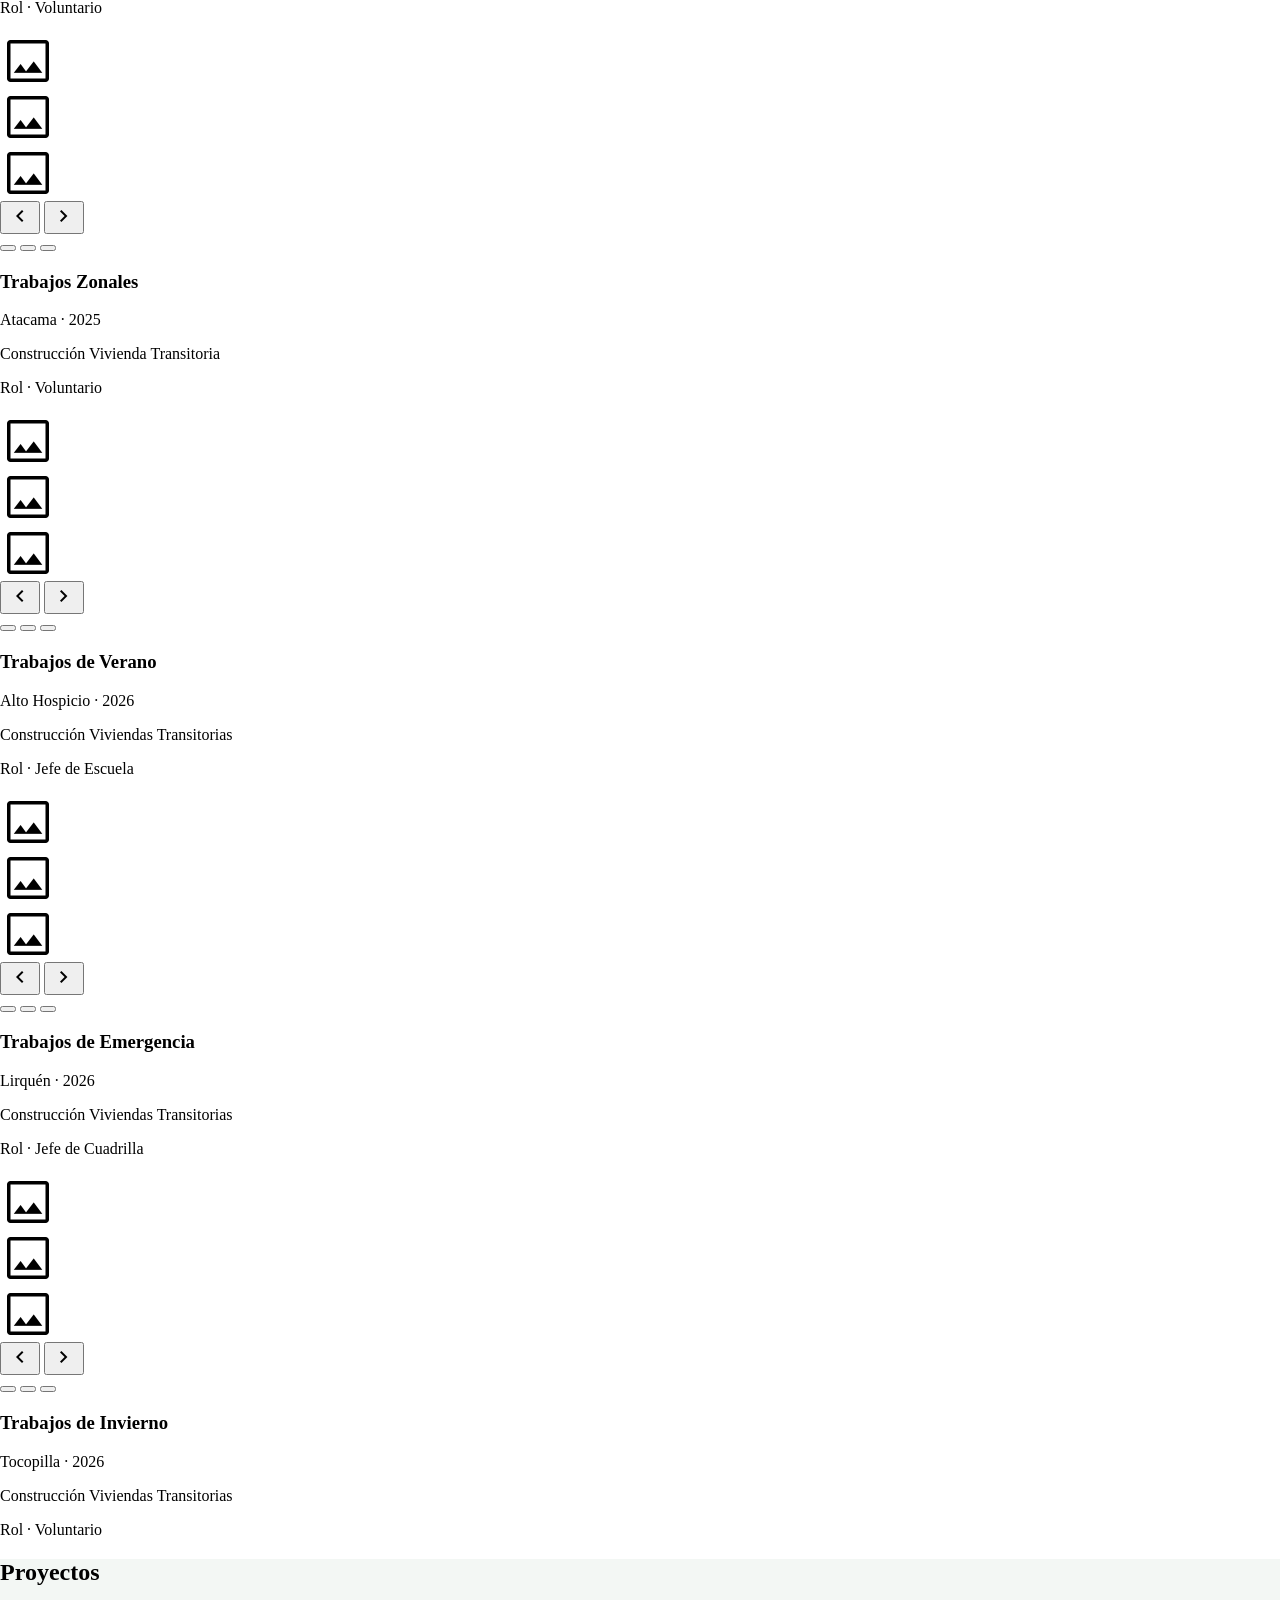
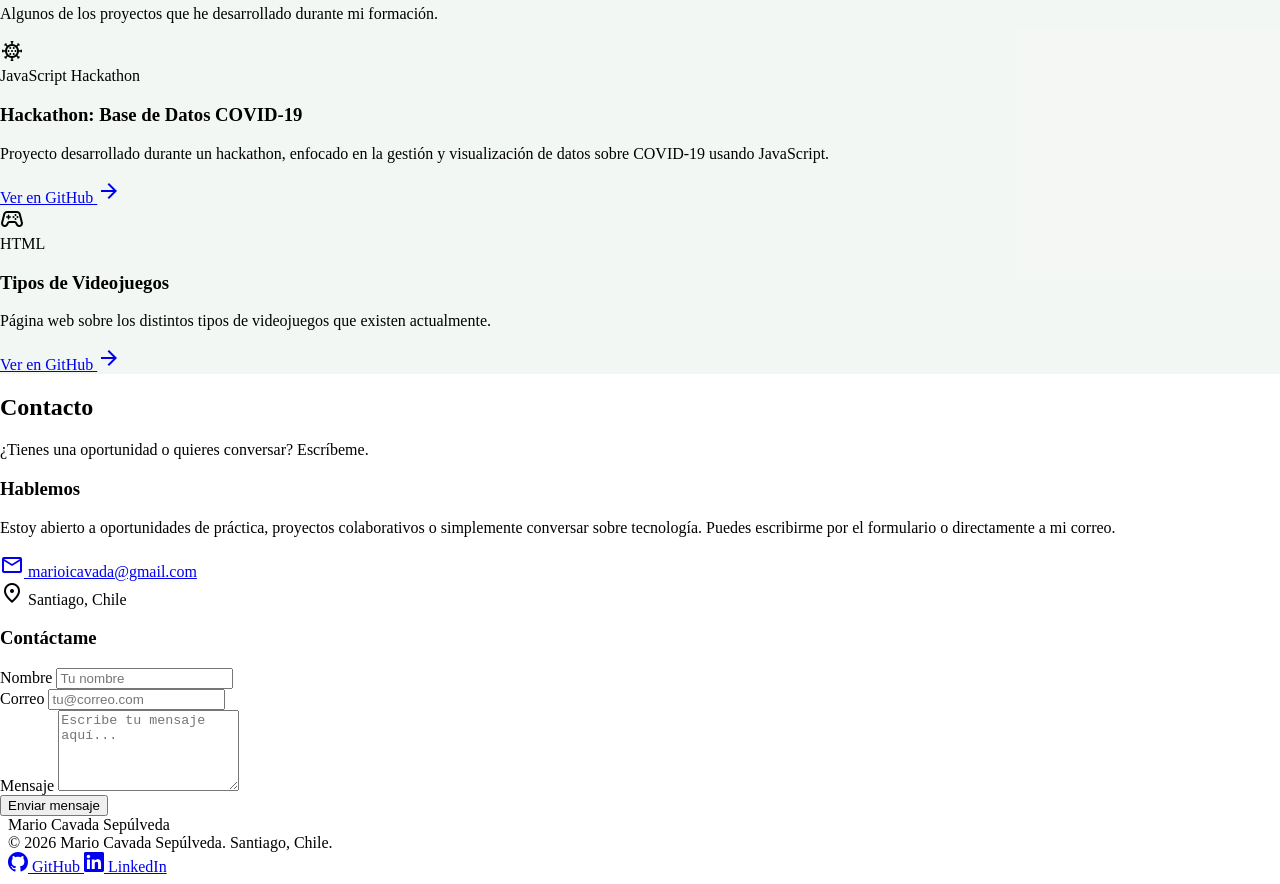
==== commit caf6fad0: "Más imagenes y ajuste posición" ====
--- a/index.html
+++ b/index.html
@@ -105,18 +105,24 @@
     <link href="assets/css/styles.css" rel="stylesheet"/>
 </head>
 <body class="bg-background text-on-background dark:bg-inverse-surface dark:text-inverse-on-surface font-body-md text-body-md antialiased transition-colors duration-300 relative">
+<!-- Decorative background: soft color blobs -->
+<div aria-hidden="true" class="pointer-events-none fixed inset-0 -z-10 overflow-hidden">
+    <div class="absolute -top-32 -left-24 w-[28rem] h-[28rem] bg-primary-fixed-dim/25 dark:bg-primary/10 rounded-full blur-3xl"></div>
+    <div class="absolute top-1/3 -right-24 w-[28rem] h-[28rem] bg-tertiary-fixed/30 dark:bg-tertiary/10 rounded-full blur-3xl"></div>
+    <div class="absolute bottom-0 left-1/4 w-[24rem] h-[24rem] bg-primary-fixed-dim/15 dark:bg-primary/10 rounded-full blur-3xl"></div>
+</div>
 <div class="pointer-events-none fixed inset-0 z-30 hidden md:block transition-opacity duration-300 opacity-100" id="pointer-glow"></div>
 <!-- TopNavBar -->
-<nav class="fixed top-0 left-0 w-full z-50 h-16 bg-surface/80 dark:bg-surface-dim/80 backdrop-blur-md border-b border-outline-variant/30 transition-transform duration-300 ease-in-out" id="main-nav">
+<nav class="fixed top-0 left-0 w-full z-50 h-16 bg-surface/80 dark:bg-surface-dim/80 backdrop-blur-md border-b border-outline-variant/30 transition-shadow duration-300 ease-in-out" id="main-nav">
     <div class="max-w-container-max mx-auto h-full flex justify-between items-center px-md md:px-lg">
         <div class="font-headline-sm text-headline-sm font-bold text-primary dark:text-primary-fixed-dim">Mario Cavada</div>
         <div class="hidden md:flex items-center gap-md font-body-md text-body-md">
-            <a class="text-on-surface-variant dark:text-on-secondary-fixed-variant hover:text-primary dark:hover:text-primary-fixed-dim transition-colors duration-300" href="#about">Sobre mí</a>
-            <a class="text-on-surface-variant dark:text-on-secondary-fixed-variant hover:text-primary dark:hover:text-primary-fixed-dim transition-colors duration-300" href="#skills">Habilidades</a>
-            <a class="text-on-surface-variant dark:text-on-secondary-fixed-variant hover:text-primary dark:hover:text-primary-fixed-dim transition-colors duration-300" href="#education">Formación</a>
-            <a class="text-on-surface-variant dark:text-on-secondary-fixed-variant hover:text-primary dark:hover:text-primary-fixed-dim transition-colors duration-300" href="#volunteering">Voluntariado</a>
-            <a class="text-on-surface-variant dark:text-on-secondary-fixed-variant hover:text-primary dark:hover:text-primary-fixed-dim transition-colors duration-300" href="#projects">Proyectos</a>
-            <a class="text-on-surface-variant dark:text-on-secondary-fixed-variant hover:text-primary dark:hover:text-primary-fixed-dim transition-colors duration-300" href="#contact">Contacto</a>
+            <a class="nav-link text-on-surface-variant dark:text-on-secondary-fixed-variant hover:text-primary dark:hover:text-primary-fixed-dim transition-colors duration-300" href="#about">Sobre mí</a>
+            <a class="nav-link text-on-surface-variant dark:text-on-secondary-fixed-variant hover:text-primary dark:hover:text-primary-fixed-dim transition-colors duration-300" href="#skills">Habilidades</a>
+            <a class="nav-link text-on-surface-variant dark:text-on-secondary-fixed-variant hover:text-primary dark:hover:text-primary-fixed-dim transition-colors duration-300" href="#education">Formación</a>
+            <a class="nav-link text-on-surface-variant dark:text-on-secondary-fixed-variant hover:text-primary dark:hover:text-primary-fixed-dim transition-colors duration-300" href="#volunteering">Voluntariado</a>
+            <a class="nav-link text-on-surface-variant dark:text-on-secondary-fixed-variant hover:text-primary dark:hover:text-primary-fixed-dim transition-colors duration-300" href="#projects">Proyectos</a>
+            <a class="nav-link text-on-surface-variant dark:text-on-secondary-fixed-variant hover:text-primary dark:hover:text-primary-fixed-dim transition-colors duration-300" href="#contact">Contacto</a>
         </div>
         <button aria-label="Toggle Dark Mode" class="cursor-pointer transition-all active:scale-95 text-primary dark:text-primary-fixed-dim p-xs rounded-full hover:bg-surface-variant dark:hover:bg-surface-dim flex items-center justify-center w-10 h-10" id="theme-toggle">
             <span class="material-symbols-outlined transition-transform duration-300" id="theme-icon">dark_mode</span>
@@ -135,19 +141,22 @@
             </p>
             <div class="flex flex-col sm:flex-row gap-sm justify-center md:justify-start pt-sm">
                 <a class="bg-primary text-on-primary px-lg py-sm rounded-lg font-label-md text-label-md text-center hover:bg-primary-container hover:text-on-primary-container transition-colors shadow-sm hover:shadow-md" href="#projects">Ver Proyectos</a>
-                <a class="bg-surface-container-high dark:bg-surface-dim text-on-surface dark:text-on-secondary-fixed-variant px-lg py-sm rounded-lg font-label-md text-label-md text-center hover:bg-surface-variant dark:hover:bg-inverse-surface transition-colors border border-outline-variant/50 dark:border-outline/50" href="https://marioalfo.github.io/CV_MarioCavada/static/pdf/Cv_Mario_Cavada.pdf" rel="noopener noreferrer" target="_blank">Descargar CV</a>
+                <a class="bg-surface-container-high dark:bg-surface-dim text-on-surface dark:text-on-secondary-fixed-variant px-lg py-sm rounded-lg font-label-md text-label-md text-center hover:bg-surface-variant dark:hover:bg-inverse-surface transition-colors border border-outline-variant/50 dark:border-outline/50 inline-flex items-center justify-center gap-2" href="https://marioalfo.github.io/CV_MarioCavada/static/pdf/Cv_Mario_Cavada.pdf" rel="noopener noreferrer" target="_blank">
+                    <svg fill="none" height="18" stroke="currentColor" stroke-linecap="round" stroke-linejoin="round" stroke-width="2" viewbox="0 0 24 24" width="18" xmlns="http://www.w3.org/2000/svg"><path d="M14 2H6a2 2 0 0 0-2 2v16a2 2 0 0 0 2 2h12a2 2 0 0 0 2-2V8z"></path><path d="M14 2v6h6"></path><line x1="9" x2="15" y1="13" y2="13"></line><line x1="9" x2="15" y1="17" y2="17"></line><line x1="9" x2="10" y1="9" y2="9"></line></svg>
+                    Descargar CV
+                </a>
             </div>
         </div>
         <div class="flex-1 w-full max-w-md relative">
             <!-- TODO: reemplaza este círculo con iniciales por la foto que vas a enviar -->
             <div class="aspect-square rounded-full overflow-hidden border-4 border-surface dark:border-inverse-surface shadow-xl relative z-10 mx-auto bg-primary-container flex items-center justify-center">
-                <span class="font-display-lg text-display-lg text-on-primary-container">MC</span>
+                <img src="assets/img/yo/mario.jpg" alt="Foto Mario Cavada" class="w-full h-full object-cover object-[50%_20%]" />
             </div>
             <div class="absolute inset-0 -z-0 bg-primary-fixed-dim/20 rounded-full blur-3xl transform translate-x-4 translate-y-4"></div>
         </div>
     </section>
     <!-- About Section -->
-    <section class="py-xl scroll-mt-24" id="about">
+    <section class="full-bleed section-alt scroll-mt-24" id="about"><div class="max-w-container-max mx-auto px-4 md:px-lg py-xl">
         <div class="grid grid-cols-1 md:grid-cols-12 gap-gutter items-center">
             <div class="col-span-1 md:col-span-5 relative hidden md:block">
                 <!-- Panel decorativo (sin foto de stock) -->
@@ -159,7 +168,7 @@
             <div class="col-span-1 md:col-span-7 space-y-sm">
                 <h2 class="font-headline-md text-headline-md text-primary dark:text-primary-fixed-dim">Sobre mí</h2>
                 <p class="font-body-md text-body-md text-on-surface-variant dark:text-on-secondary-fixed-variant leading-relaxed">
-                    Soy un apasionado del aprendizaje, con conocimientos básicos en Python y C++, y actualmente en formación en JavaScript a través del curso Full Stack de Talento Digital.
+                    Soy un apasionado del aprendizaje, con conocimientos básicos de C++, Python y actualmente aprendiendo JavaScript a través del curso Full Stack de Talento Digital.
                 </p>
                 <p class="font-body-md text-body-md text-on-surface-variant dark:text-on-secondary-fixed-variant leading-relaxed">
                     Estudio Analista Informático en INACAP. Me considero una persona responsable, resolutiva y comprometida, siempre dispuesto a aprender y a asumir nuevos desafíos técnicos.
@@ -173,11 +182,15 @@
                         <span class="px-3 py-1 bg-tertiary-fixed dark:bg-tertiary-fixed-dim text-on-tertiary-fixed-variant rounded-full font-code text-code text-xs border border-tertiary-fixed-dim">Python</span>
                         <span class="px-3 py-1 bg-tertiary-fixed dark:bg-tertiary-fixed-dim text-on-tertiary-fixed-variant rounded-full font-code text-code text-xs border border-tertiary-fixed-dim">C++</span>
                         <span class="px-3 py-1 bg-tertiary-fixed dark:bg-tertiary-fixed-dim text-on-tertiary-fixed-variant rounded-full font-code text-code text-xs border border-tertiary-fixed-dim">Git/GitHub</span>
-                    </div>
-                </div>
-            </div>
-        </div>
-    </section><section class="py-xl scroll-mt-24" id="skills">
+                        <span class="px-3 py-1 bg-tertiary-fixed dark:bg-tertiary-fixed-dim text-on-tertiary-fixed-variant rounded-full font-code text-code text-xs border border-tertiary-fixed-dim">Node.js</span>
+                        <span class="px-3 py-1 bg-tertiary-fixed dark:bg-tertiary-fixed-dim text-on-tertiary-fixed-variant rounded-full font-code text-code text-xs border border-tertiary-fixed-dim">Express.js</span>
+                        <span class="px-3 py-1 bg-tertiary-fixed dark:bg-tertiary-fixed-dim text-on-tertiary-fixed-variant rounded-full font-code text-code text-xs border border-tertiary-fixed-dim">Docker</span>
+                        <span class="px-3 py-1 bg-tertiary-fixed dark:bg-tertiary-fixed-dim text-on-tertiary-fixed-variant rounded-full font-code text-code text-xs border border-tertiary-fixed-dim">Sequelize</span>
+                    </div>
+                </div>
+            </div>
+        </div>
+    </div></section><section class="full-bleed scroll-mt-24" id="skills"><div class="max-w-container-max mx-auto px-4 md:px-lg py-xl">
     <div class="mb-lg space-y-xs text-center md:text-left">
         <h2 class="font-headline-md text-headline-md text-primary dark:text-primary-fixed-dim">Habilidades Técnicas</h2>
         <p class="font-body-md text-body-md text-on-surface-variant dark:text-on-secondary-fixed-variant">Un resumen de mis conocimientos técnicos y herramientas en desarrollo.</p>
@@ -197,7 +210,7 @@
                 <span class="material-symbols-outlined" style="font-size: 40px;">database</span>
             </div>
             <h3 class="font-headline-sm text-lg text-on-surface dark:text-on-secondary-fixed-variant">Backend</h3>
-            <p class="font-body-md text-sm text-on-surface-variant dark:text-on-secondary-fixed-variant">JavaScript, Python</p>
+            <p class="font-body-md text-sm text-on-surface-variant dark:text-on-secondary-fixed-variant">JavaScript, Python, Node, Express, Sequelize</p>
         </div>
         <!-- En Formación Card -->
         <div class="p-md bg-surface-container-low dark:bg-surface-dim rounded-xl border border-outline-variant/30 ambient-shadow transition-all duration-300 flex flex-col gap-sm">
@@ -205,7 +218,7 @@
                 <span class="material-symbols-outlined" style="font-size: 40px;">school</span>
             </div>
             <h3 class="font-headline-sm text-lg text-on-surface dark:text-on-secondary-fixed-variant">En Formación</h3>
-            <p class="font-body-md text-sm text-on-surface-variant dark:text-on-secondary-fixed-variant">C++ (autodidacta), Python (autodidacta)</p>
+            <p class="font-body-md text-sm text-on-surface-variant dark:text-on-secondary-fixed-variant">Python, JavaScript</p>
         </div>
         <!-- Soft Skills Card -->
         <div class="p-md bg-surface-container-low dark:bg-surface-dim rounded-xl border border-outline-variant/30 ambient-shadow transition-all duration-300 flex flex-col gap-sm">
@@ -216,7 +229,7 @@
             <p class="font-body-md text-sm text-on-surface-variant dark:text-on-secondary-fixed-variant">Liderazgo, Proactividad, Comunicación</p>
         </div>
     </div>
-</section><section class="py-xl scroll-mt-24" id="education">
+</div></section><section class="full-bleed section-alt scroll-mt-24" id="education"><div class="max-w-container-max mx-auto px-4 md:px-lg py-xl">
     <div class="mb-lg space-y-xs text-center md:text-left">
         <h2 class="font-headline-md text-headline-md text-primary dark:text-primary-fixed-dim">Formación</h2>
         <p class="font-body-md text-body-md text-on-surface-variant dark:text-on-secondary-fixed-variant">Mi trayectoria académica y formación continua.</p>
@@ -229,7 +242,7 @@
                 <span class="text-xs font-code px-2 py-1 bg-primary-fixed-dim/20 text-primary dark:text-primary-fixed-dim rounded-full">Mayo 2026 - Actualidad</span>
             </div>
             <p class="font-label-md text-label-md text-primary dark:text-primary-fixed-dim">Instituto Técnico Profesional INACAP</p>
-            <p class="font-body-md text-sm text-on-surface-variant dark:text-on-secondary-fixed-variant">Actualmente cursando el primer semestre de la carrera de Analista Informático.</p>
+            <p class="font-body-md text-sm text-on-surface-variant dark:text-on-secondary-fixed-variant">Cursando el segundo semestre de la carrera de Analista Informático.</p>
         </div>
         <!-- Education Item 2 -->
         <div class="p-md bg-surface-container-low dark:bg-surface-dim rounded-xl border border-outline-variant/30 ambient-shadow transition-all duration-300 flex flex-col gap-sm">
@@ -241,17 +254,18 @@
             <p class="font-body-md text-sm text-on-surface-variant dark:text-on-secondary-fixed-variant">Formación práctica en desarrollo Full Stack con JavaScript, HTML y CSS.</p>
         </div>
     </div>
-</section>
+</div></section>
     <!-- Volunteering Section -->
-    <section class="py-xl scroll-mt-24" id="volunteering">
+    <section class="full-bleed scroll-mt-24" id="volunteering"><div class="max-w-container-max mx-auto px-4 md:px-lg py-xl">
         <div class="mb-lg space-y-xs text-center md:text-left">
             <h2 class="font-headline-md text-headline-md text-primary dark:text-primary-fixed-dim">Voluntariado</h2>
-            <p class="font-body-md text-body-md text-on-surface-variant dark:text-on-secondary-fixed-variant">Compromiso social y trabajo en equipo fuera del ámbito académico, con TECHO Atacama.</p>
-        </div>
-        <div class="grid grid-cols-1 sm:grid-cols-2 lg:grid-cols-3 gap-gutter">
+            <p class="font-body-md text-body-md text-on-surface-variant dark:text-on-secondary-fixed-variant">Participación activa en proyectos de desarrollo social e iniciativas en terreno con TECHO Chile.</p>
+            <p class="font-body-md text-body-md text-on-surface-variant dark:text-on-secondary-fixed-variant"><u>Un medio tangible para aportar de manera concreta al bienestar de las familias que más lo necesitan.</u></p>
+        </div>
+        <div class="grid grid-cols-1 md:grid-cols-2 gap-gutter">
             <!-- Voluntariado Item: Trabajos de Emergencia (Valparaíso · 2024) -->
             <div class="bg-surface-container-low dark:bg-surface-dim rounded-xl border border-outline-variant/30 overflow-hidden ambient-shadow transition-all duration-300 flex flex-col">
-                <div class="aspect-video relative overflow-hidden group/carousel" data-carousel>
+                <div class="aspect-[16/10] relative overflow-hidden group/carousel" data-carousel>
                     <div class="carousel-track flex h-full transition-transform duration-300 ease-in-out">
                         <div class="carousel-slide relative w-full h-full flex-shrink-0 bg-surface-variant/50 dark:bg-inverse-surface/30">
                             <img alt="Trabajos de Emergencia Valparaíso 2024 - foto 1" class="w-full h-full object-cover" onerror="this.style.display='none'; this.nextElementSibling.style.display='flex';" src="assets/img/tde_viña_2024/viña1.jpg"/>
@@ -287,11 +301,13 @@
                 <div class="p-md space-y-1">
                     <h3 class="font-headline-sm text-base text-on-surface dark:text-on-secondary-fixed-variant">Trabajos de Emergencia</h3>
                     <p class="font-body-md text-sm text-on-surface-variant dark:text-on-secondary-fixed-variant">Valparaíso · 2024</p>
+                    <p class="font-body-md text-sm text-on-surface-variant dark:text-on-secondary-fixed-variant">Construcción Viviendas Transitorias</p>
+                    <p class="font-body-md text-sm text-on-surface-variant dark:text-on-secondary-fixed-variant">Rol · Voluntario</p>
                 </div>
             </div>
             <!-- Voluntariado Item: Trabajos de Invierno (Huasco · 2024) -->
             <div class="bg-surface-container-low dark:bg-surface-dim rounded-xl border border-outline-variant/30 overflow-hidden ambient-shadow transition-all duration-300 flex flex-col">
-                <div class="aspect-video relative overflow-hidden group/carousel" data-carousel>
+                <div class="aspect-[16/10] relative overflow-hidden group/carousel" data-carousel>
                     <div class="carousel-track flex h-full transition-transform duration-300 ease-in-out">
                         <div class="carousel-slide relative w-full h-full flex-shrink-0 bg-surface-variant/50 dark:bg-inverse-surface/30">
                             <img alt="Trabajos de Invierno Huasco 2024 - foto 1" class="w-full h-full object-cover" onerror="this.style.display='none'; this.nextElementSibling.style.display='flex';" src="assets/img/tdi_huasco_2024/tdihua1.jpg"/>
@@ -327,11 +343,13 @@
                 <div class="p-md space-y-1">
                     <h3 class="font-headline-sm text-base text-on-surface dark:text-on-secondary-fixed-variant">Trabajos de Invierno</h3>
                     <p class="font-body-md text-sm text-on-surface-variant dark:text-on-secondary-fixed-variant">Huasco · 2024</p>
+                    <p class="font-body-md text-sm text-on-surface-variant dark:text-on-secondary-fixed-variant">Construcción Vivienda Transitoria</p>
+                    <p class="font-body-md text-sm text-on-surface-variant dark:text-on-secondary-fixed-variant">Rol · Jefe de Cuadrilla</p>
                 </div>
             </div>
             <!-- Voluntariado Item: Trabajos Zonales (Atacama · 2024) -->
             <div class="bg-surface-container-low dark:bg-surface-dim rounded-xl border border-outline-variant/30 overflow-hidden ambient-shadow transition-all duration-300 flex flex-col">
-                <div class="aspect-video relative overflow-hidden group/carousel" data-carousel>
+                <div class="aspect-[16/10] relative overflow-hidden group/carousel" data-carousel>
                     <div class="carousel-track flex h-full transition-transform duration-300 ease-in-out">
                         <div class="carousel-slide relative w-full h-full flex-shrink-0 bg-surface-variant/50 dark:bg-inverse-surface/30">
                             <img alt="Trabajos Zonales Atacama 2024 - foto 1" class="w-full h-full object-cover" onerror="this.style.display='none'; this.nextElementSibling.style.display='flex';" src="assets/img/copiapo_2024/tdz2024_1.jpg"/>
@@ -367,11 +385,13 @@
                 <div class="p-md space-y-1">
                     <h3 class="font-headline-sm text-base text-on-surface dark:text-on-secondary-fixed-variant">Trabajos Zonales</h3>
                     <p class="font-body-md text-sm text-on-surface-variant dark:text-on-secondary-fixed-variant">Atacama · 2024</p>
+                    <p class="font-body-md text-sm text-on-surface-variant dark:text-on-secondary-fixed-variant">Construcción Viviendas Transitorias</p>
+                    <p class="font-body-md text-sm text-on-surface-variant dark:text-on-secondary-fixed-variant">Rol · Jefe de Cuadrilla</p>
                 </div>
             </div>
             <!-- Voluntariado Item: Trabajos de Invierno (Copiapó · 2025) -->
             <div class="bg-surface-container-low dark:bg-surface-dim rounded-xl border border-outline-variant/30 overflow-hidden ambient-shadow transition-all duration-300 flex flex-col">
-                <div class="aspect-video relative overflow-hidden group/carousel" data-carousel>
+                <div class="aspect-[16/10] relative overflow-hidden group/carousel" data-carousel>
                     <div class="carousel-track flex h-full transition-transform duration-300 ease-in-out">
                         <div class="carousel-slide relative w-full h-full flex-shrink-0 bg-surface-variant/50 dark:bg-inverse-surface/30">
                             <img alt="Trabajos de Invierno Copiapó 2025 - foto 1" class="w-full h-full object-cover" onerror="this.style.display='none'; this.nextElementSibling.style.display='flex';" src="assets/img/tdi_atacama_2025/tdiata1.JPG"/>
@@ -407,11 +427,13 @@
                 <div class="p-md space-y-1">
                     <h3 class="font-headline-sm text-base text-on-surface dark:text-on-secondary-fixed-variant">Trabajos de Invierno</h3>
                     <p class="font-body-md text-sm text-on-surface-variant dark:text-on-secondary-fixed-variant">Copiapó · 2025</p>
+                    <p class="font-body-md text-sm text-on-surface-variant dark:text-on-secondary-fixed-variant">Construcción de Proyectos Comunitarios</p>
+                    <p class="font-body-md text-sm text-on-surface-variant dark:text-on-secondary-fixed-variant">Rol · Voluntario</p>
                 </div>
             </div>
             <!-- Voluntariado Item: Trabajos Zonales (Atacama · 2025) -->
             <div class="bg-surface-container-low dark:bg-surface-dim rounded-xl border border-outline-variant/30 overflow-hidden ambient-shadow transition-all duration-300 flex flex-col">
-                <div class="aspect-video relative overflow-hidden group/carousel" data-carousel>
+                <div class="aspect-[16/10] relative overflow-hidden group/carousel" data-carousel>
                     <div class="carousel-track flex h-full transition-transform duration-300 ease-in-out">
                         <div class="carousel-slide relative w-full h-full flex-shrink-0 bg-surface-variant/50 dark:bg-inverse-surface/30">
                             <img alt="Trabajos Zonales Atacama 2025 - foto 1" class="w-full h-full object-cover" onerror="this.style.display='none'; this.nextElementSibling.style.display='flex';" src="assets/img/copiapo_2025/tdz2025_1.jpg"/>
@@ -447,11 +469,13 @@
                 <div class="p-md space-y-1">
                     <h3 class="font-headline-sm text-base text-on-surface dark:text-on-secondary-fixed-variant">Trabajos Zonales</h3>
                     <p class="font-body-md text-sm text-on-surface-variant dark:text-on-secondary-fixed-variant">Atacama · 2025</p>
+                    <p class="font-body-md text-sm text-on-surface-variant dark:text-on-secondary-fixed-variant">Construcción Vivienda Transitoria</p>
+                    <p class="font-body-md text-sm text-on-surface-variant dark:text-on-secondary-fixed-variant">Rol · Voluntario</p>
                 </div>
             </div>
             <!-- Voluntariado Item: Trabajos de Verano (Alto Hospicio · 2026) -->
             <div class="bg-surface-container-low dark:bg-surface-dim rounded-xl border border-outline-variant/30 overflow-hidden ambient-shadow transition-all duration-300 flex flex-col">
-                <div class="aspect-video relative overflow-hidden group/carousel" data-carousel>
+                <div class="aspect-[16/10] relative overflow-hidden group/carousel" data-carousel>
                     <div class="carousel-track flex h-full transition-transform duration-300 ease-in-out">
                         <div class="carousel-slide relative w-full h-full flex-shrink-0 bg-surface-variant/50 dark:bg-inverse-surface/30">
                             <img alt="Trabajos de Verano Alto Hospicio 2026 - foto 1" class="w-full h-full object-cover" onerror="this.style.display='none'; this.nextElementSibling.style.display='flex';" src="assets/img/tdv_altohospicio_2026/tdval3.jpg"/>
@@ -460,7 +484,7 @@
                             </div>
                         </div>
                         <div class="carousel-slide relative w-full h-full flex-shrink-0 bg-surface-variant/50 dark:bg-inverse-surface/30">
-                            <img alt="Trabajos de Verano Alto Hospicio 2026 - foto 2" class="w-full h-full object-cover" onerror="this.style.display='none'; this.nextElementSibling.style.display='flex';" src="assets/img/tdv_altohospicio_2026/tdval4.jpg"/>
+                            <img alt="Trabajos de Verano Alto Hospicio 2026 - foto 2" class="w-full h-full object-cover object-[50%_30%]" onerror="this.style.display='none'; this.nextElementSibling.style.display='flex';" src="assets/img/tdv_altohospicio_2026/tdval4.jpg"/>
                             <div class="w-full h-full items-center justify-center" style="display:flex;">
                                 <span class="material-symbols-outlined text-primary/40 dark:text-primary-fixed-dim/40" style="font-size: 56px;">image</span>
                             </div>
@@ -487,11 +511,13 @@
                 <div class="p-md space-y-1">
                     <h3 class="font-headline-sm text-base text-on-surface dark:text-on-secondary-fixed-variant">Trabajos de Verano</h3>
                     <p class="font-body-md text-sm text-on-surface-variant dark:text-on-secondary-fixed-variant">Alto Hospicio · 2026</p>
+                    <p class="font-body-md text-sm text-on-surface-variant dark:text-on-secondary-fixed-variant">Construcción Viviendas Transitorias</p>
+                    <p class="font-body-md text-sm text-on-surface-variant dark:text-on-secondary-fixed-variant">Rol · Jefe de Escuela</p>
                 </div>
             </div>
             <!-- Voluntariado Item: Trabajos de Emergencia (Lirquén · 2026) -->
             <div class="bg-surface-container-low dark:bg-surface-dim rounded-xl border border-outline-variant/30 overflow-hidden ambient-shadow transition-all duration-300 flex flex-col">
-                <div class="aspect-video relative overflow-hidden group/carousel" data-carousel>
+                <div class="aspect-[16/10] relative overflow-hidden group/carousel" data-carousel>
                     <div class="carousel-track flex h-full transition-transform duration-300 ease-in-out">
                         <div class="carousel-slide relative w-full h-full flex-shrink-0 bg-surface-variant/50 dark:bg-inverse-surface/30">
                             <img alt="Trabajos de Emergencia Lirquén 2026 - foto 1" class="w-full h-full object-cover" onerror="this.style.display='none'; this.nextElementSibling.style.display='flex';" src="assets/img/tde_penco_2026/lirquen3.jpg"/>
@@ -500,7 +526,7 @@
                             </div>
                         </div>
                         <div class="carousel-slide relative w-full h-full flex-shrink-0 bg-surface-variant/50 dark:bg-inverse-surface/30">
-                            <img alt="Trabajos de Emergencia Lirquén 2026 - foto 2" class="w-full h-full object-cover" onerror="this.style.display='none'; this.nextElementSibling.style.display='flex';" src="assets/img/tde_penco_2026/lirquen5.jpg"/>
+                            <img alt="Trabajos de Emergencia Lirquén 2026 - foto 2" class="w-full h-full object-cover object-[50%_70%]" onerror="this.style.display='none'; this.nextElementSibling.style.display='flex';" src="assets/img/tde_penco_2026/lirquen5.jpg"/>
                             <div class="w-full h-full items-center justify-center" style="display:flex;">
                                 <span class="material-symbols-outlined text-primary/40 dark:text-primary-fixed-dim/40" style="font-size: 56px;">image</span>
                             </div>
@@ -527,11 +553,13 @@
                 <div class="p-md space-y-1">
                     <h3 class="font-headline-sm text-base text-on-surface dark:text-on-secondary-fixed-variant">Trabajos de Emergencia</h3>
                     <p class="font-body-md text-sm text-on-surface-variant dark:text-on-secondary-fixed-variant">Lirquén · 2026</p>
+                    <p class="font-body-md text-sm text-on-surface-variant dark:text-on-secondary-fixed-variant">Construcción Viviendas Transitorias</p>
+                    <p class="font-body-md text-sm text-on-surface-variant dark:text-on-secondary-fixed-variant">Rol · Jefe de Cuadrilla</p>
                 </div>
             </div>
             <!-- Voluntariado Item: Trabajos de Invierno (Tocopilla · 2026) -->
             <div class="bg-surface-container-low dark:bg-surface-dim rounded-xl border border-outline-variant/30 overflow-hidden ambient-shadow transition-all duration-300 flex flex-col">
-                <div class="aspect-video relative overflow-hidden group/carousel" data-carousel>
+                <div class="aspect-[16/10] relative overflow-hidden group/carousel" data-carousel>
                     <div class="carousel-track flex h-full transition-transform duration-300 ease-in-out">
                         <div class="carousel-slide relative w-full h-full flex-shrink-0 bg-surface-variant/50 dark:bg-inverse-surface/30">
                             <img alt="Trabajos de Invierno Tocopilla 2026 - foto 1" class="w-full h-full object-cover" onerror="this.style.display='none'; this.nextElementSibling.style.display='flex';" src="assets/img/tdi_tocopilla_2026/tdito1.jpg"/>
@@ -567,13 +595,15 @@
                 <div class="p-md space-y-1">
                     <h3 class="font-headline-sm text-base text-on-surface dark:text-on-secondary-fixed-variant">Trabajos de Invierno</h3>
                     <p class="font-body-md text-sm text-on-surface-variant dark:text-on-secondary-fixed-variant">Tocopilla · 2026</p>
-                </div>
-            </div>
-        </div>
-        </div>
-    </section>
+                    <p class="font-body-md text-sm text-on-surface-variant dark:text-on-secondary-fixed-variant">Construcción Viviendas Transitorias</p>
+                    <p class="font-body-md text-sm text-on-surface-variant dark:text-on-secondary-fixed-variant">Rol · Voluntario</p>
+                </div>
+            </div>
+        </div>
+    </div>
+        </div></section>
     <!-- Projects Section (Bento Grid Style) -->
-    <section class="py-xl scroll-mt-24" id="projects">
+    <section class="full-bleed section-alt scroll-mt-24" id="projects"><div class="max-w-container-max mx-auto px-4 md:px-lg py-xl">
         <div class="text-center md:text-left mb-lg space-y-xs">
             <h2 class="font-headline-md text-headline-md text-primary dark:text-primary-fixed-dim">Proyectos</h2>
             <p class="font-body-md text-body-md text-on-surface-variant dark:text-on-secondary-fixed-variant">Algunos de los proyectos que he desarrollado durante mi formación.</p>
@@ -613,50 +643,73 @@
                 </div>
             </div>
         </div>
-    </section>
+    </div></section>
     <!-- Contact Section -->
-    <section class="py-xl scroll-mt-24" id="contact">
+    <section class="full-bleed scroll-mt-24" id="contact"><div class="max-w-container-max mx-auto px-4 md:px-lg py-xl">
         <div class="mb-lg space-y-xs text-center md:text-left">
             <h2 class="font-headline-md text-headline-md text-primary dark:text-primary-fixed-dim">Contacto</h2>
             <p class="font-body-md text-body-md text-on-surface-variant dark:text-on-secondary-fixed-variant">¿Tienes una oportunidad o quieres conversar? Escríbeme.</p>
         </div>
-        <form action="https://formsubmit.co/marioicavada@gmail.com" class="max-w-2xl bg-surface-container-low dark:bg-surface-dim rounded-xl border border-outline-variant/30 p-md md:p-lg space-y-md ambient-shadow" method="POST">
-            <input name="_subject" type="hidden" value="Nuevo mensaje desde tu portafolio"/>
-            <input name="_captcha" type="hidden" value="false"/>
-            <input name="_next" type="hidden" value="https://marioalfo.github.io/"/>
-            <div class="grid grid-cols-1 sm:grid-cols-2 gap-md">
+        <div class="grid grid-cols-1 md:grid-cols-2 gap-gutter items-start">
+            <!-- Columna izquierda: información de contacto directa -->
+            <div class="space-y-md">
+                <h3 class="font-headline-sm text-headline-sm text-on-surface dark:text-on-secondary-fixed-variant">Hablemos</h3>
+                <p class="font-body-md text-body-md text-on-surface-variant dark:text-on-secondary-fixed-variant leading-relaxed">
+                    Estoy abierto a oportunidades de práctica, proyectos colaborativos o simplemente conversar sobre tecnología. Puedes escribirme por el formulario o directamente a mi correo.
+                </p>
+                <div class="space-y-3 pt-sm">
+                    <a class="flex items-center gap-3 text-on-surface dark:text-on-secondary-fixed-variant hover:text-primary dark:hover:text-primary-fixed-dim transition-colors" href="mailto:marioicavada@gmail.com">
+                        <span class="material-symbols-outlined text-primary dark:text-primary-fixed-dim">mail</span>
+                        marioicavada@gmail.com
+                    </a>
+                    <div class="flex items-center gap-3 text-on-surface dark:text-on-secondary-fixed-variant">
+                        <span class="material-symbols-outlined text-primary dark:text-primary-fixed-dim">location_on</span>
+                        Santiago, Chile
+                    </div>
+                </div>
+            </div>
+            <!-- Columna derecha: formulario -->
+            <form action="https://formsubmit.co/marioicavada@gmail.com" class="bg-surface-container-low dark:bg-surface-dim rounded-xl border border-outline-variant/30 p-md md:p-lg space-y-md ambient-shadow" method="POST">
+                <h3 class="font-headline-sm text-lg text-on-surface dark:text-on-secondary-fixed-variant">Contáctame</h3>
+                <input name="_subject" type="hidden" value="Nuevo mensaje desde tu portafolio"/>
+                <input name="_captcha" type="hidden" value="false"/>
+                <input name="_next" type="hidden" value="https://marioalfo.github.io/"/>
+                <div class="grid grid-cols-1 sm:grid-cols-2 gap-md">
+                    <div class="space-y-1">
+                        <label class="font-label-md text-label-md text-on-surface dark:text-on-secondary-fixed-variant" for="contact-name">Nombre</label>
+                        <input class="w-full rounded-lg border border-outline-variant/50 dark:border-outline/50 bg-surface dark:bg-inverse-surface px-4 py-2 text-on-surface dark:text-inverse-on-surface focus:outline-none focus:ring-2 focus:ring-primary" id="contact-name" name="name" placeholder="Tu nombre" required="" type="text"/>
+                    </div>
+                    <div class="space-y-1">
+                        <label class="font-label-md text-label-md text-on-surface dark:text-on-secondary-fixed-variant" for="contact-email">Correo</label>
+                        <input class="w-full rounded-lg border border-outline-variant/50 dark:border-outline/50 bg-surface dark:bg-inverse-surface px-4 py-2 text-on-surface dark:text-inverse-on-surface focus:outline-none focus:ring-2 focus:ring-primary" id="contact-email" name="email" placeholder="tu@correo.com" required="" type="email"/>
+                    </div>
+                </div>
                 <div class="space-y-1">
-                    <label class="font-label-md text-label-md text-on-surface dark:text-on-secondary-fixed-variant" for="contact-name">Nombre</label>
-                    <input class="w-full rounded-lg border border-outline-variant/50 dark:border-outline/50 bg-surface dark:bg-inverse-surface px-4 py-2 text-on-surface dark:text-inverse-on-surface focus:outline-none focus:ring-2 focus:ring-primary" id="contact-name" name="name" placeholder="Tu nombre" required="" type="text"/>
-                </div>
-                <div class="space-y-1">
-                    <label class="font-label-md text-label-md text-on-surface dark:text-on-secondary-fixed-variant" for="contact-email">Correo</label>
-                    <input class="w-full rounded-lg border border-outline-variant/50 dark:border-outline/50 bg-surface dark:bg-inverse-surface px-4 py-2 text-on-surface dark:text-inverse-on-surface focus:outline-none focus:ring-2 focus:ring-primary" id="contact-email" name="email" placeholder="tu@correo.com" required="" type="email"/>
-                </div>
-            </div>
-            <div class="space-y-1">
-                <label class="font-label-md text-label-md text-on-surface dark:text-on-secondary-fixed-variant" for="contact-message">Mensaje</label>
-                <textarea class="w-full rounded-lg border border-outline-variant/50 dark:border-outline/50 bg-surface dark:bg-inverse-surface px-4 py-2 text-on-surface dark:text-inverse-on-surface focus:outline-none focus:ring-2 focus:ring-primary" id="contact-message" name="message" placeholder="Escribe tu mensaje aquí..." required="" rows="5"></textarea>
-            </div>
-            <button class="bg-primary text-on-primary px-lg py-sm rounded-lg font-label-md text-label-md hover:bg-primary-container hover:text-on-primary-container transition-colors shadow-sm hover:shadow-md" type="submit">Enviar mensaje</button>
-        </form>
-    </section>
+                    <label class="font-label-md text-label-md text-on-surface dark:text-on-secondary-fixed-variant" for="contact-message">Mensaje</label>
+                    <textarea class="w-full rounded-lg border border-outline-variant/50 dark:border-outline/50 bg-surface dark:bg-inverse-surface px-4 py-2 text-on-surface dark:text-inverse-on-surface focus:outline-none focus:ring-2 focus:ring-primary" id="contact-message" name="message" placeholder="Escribe tu mensaje aquí..." required="" rows="5"></textarea>
+                </div>
+                <button class="bg-primary text-on-primary px-lg py-sm rounded-lg font-label-md text-label-md hover:bg-primary-container hover:text-on-primary-container transition-colors shadow-sm hover:shadow-md" type="submit">Enviar mensaje</button>
+            </form>
+        </div>
+    </div></section>
 </main>
 <!-- Footer -->
-<footer class="relative z-40 w-full py-lg px-md flex flex-col md:flex-row justify-between items-center gap-md bg-surface-container-low dark:bg-inverse-surface border-t border-outline-variant/20 max-w-container-max mx-auto">
-    <div class="font-headline-sm text-headline-sm text-on-surface dark:text-on-secondary-fixed-variant">Mario Cavada Sepúlveda</div>
-    <div class="font-label-md text-label-md text-secondary dark:text-secondary-fixed-dim">
-        © 2026 Mario Cavada Sepúlveda. Santiago, Chile.
-    </div>
-    <div class="flex gap-sm">
-        <a aria-label="GitHub" class="flex items-center gap-2 px-4 py-2 rounded-lg border border-outline-variant/50 dark:border-outline/50 text-on-surface dark:text-on-secondary-fixed-variant hover:bg-primary hover:text-on-primary hover:border-primary dark:hover:bg-primary-fixed-dim dark:hover:text-on-primary-fixed transition-colors" href="https://github.com/Marioalfo" rel="noopener noreferrer" target="_blank">
-            <svg fill="currentColor" height="20" viewBox="0 0 24 24" width="20" xmlns="http://www.w3.org/2000/svg"><path d="M12 0C5.37 0 0 5.37 0 12c0 5.31 3.435 9.795 8.205 11.385.6.105.825-.255.825-.57 0-.285-.015-1.23-.015-2.235-3.015.555-3.795-.735-4.035-1.41-.135-.345-.72-1.41-1.23-1.695-.42-.225-1.02-.78-.015-.795.945-.015 1.62.87 1.845 1.23 1.08 1.815 2.805 1.305 3.495.99.105-.78.42-1.305.765-1.605-2.67-.3-5.46-1.335-5.46-5.925 0-1.305.465-2.385 1.23-3.225-.12-.3-.54-1.53.12-3.18 0 0 1.005-.315 3.3 1.23.96-.27 1.98-.405 3-.405s2.04.135 3 .405c2.295-1.56 3.3-1.23 3.3-1.23.66 1.65.24 2.88.12 3.18.765.84 1.23 1.905 1.23 3.225 0 4.605-2.805 5.625-5.475 5.925.435.375.81 1.095.81 2.22 0 1.605-.015 2.895-.015 3.3 0 .315.225.69.825.57A12.02 12.02 0 0 0 24 12c0-6.63-5.37-12-12-12z"></path></svg>
-            <span class="font-label-md text-label-md">GitHub</span>
-        </a>
-        <a aria-label="LinkedIn" class="flex items-center gap-2 px-4 py-2 rounded-lg border border-outline-variant/50 dark:border-outline/50 text-on-surface dark:text-on-secondary-fixed-variant hover:bg-primary hover:text-on-primary hover:border-primary dark:hover:bg-primary-fixed-dim dark:hover:text-on-primary-fixed transition-colors" href="https://www.linkedin.com/in/mario-cavada-sep%C3%BAlveda/" rel="noopener noreferrer" target="_blank">
-            <svg fill="currentColor" height="20" viewBox="0 0 24 24" width="20" xmlns="http://www.w3.org/2000/svg"><path d="M20.447 20.452h-3.554v-5.569c0-1.328-.027-3.037-1.852-3.037-1.853 0-2.136 1.446-2.136 2.939v5.667H9.351V9h3.414v1.561h.046c.477-.9 1.637-1.85 3.37-1.85 3.601 0 4.267 2.37 4.267 5.455v6.286zM5.337 7.433c-1.144 0-2.063-.926-2.063-2.065 0-1.138.92-2.063 2.063-2.063 1.14 0 2.064.925 2.064 2.063 0 1.139-.925 2.065-2.064 2.065zm1.782 13.019H3.555V9h3.564v11.452zM22.225 0H1.771C.792 0 0 .774 0 1.729v20.542C0 23.227.792 24 1.771 24h20.451C23.2 24 24 23.227 24 22.271V1.729C24 .774 23.2 0 22.222 0h.003z"></path></svg>
-            <span class="font-label-md text-label-md">LinkedIn</span>
-        </a>
+<footer class="relative z-40 w-full py-lg bg-surface-container-low dark:bg-inverse-surface border-t border-outline-variant/20">
+    <div class="max-w-container-max mx-auto px-md flex flex-col md:flex-row justify-between items-center gap-md">
+        <div class="font-headline-sm text-headline-sm text-on-surface dark:text-on-secondary-fixed-variant">Mario Cavada Sepúlveda</div>
+        <div class="font-label-md text-label-md text-secondary dark:text-secondary-fixed-dim">
+            © 2026 Mario Cavada Sepúlveda. Santiago, Chile.
+        </div>
+        <div class="flex gap-sm">
+            <a aria-label="GitHub" class="flex items-center gap-2 px-4 py-2 rounded-lg border border-outline-variant/50 dark:border-outline/50 text-on-surface dark:text-on-secondary-fixed-variant hover:bg-primary hover:text-on-primary hover:border-primary dark:hover:bg-primary-fixed-dim dark:hover:text-on-primary-fixed transition-colors" href="https://github.com/Marioalfo" rel="noopener noreferrer" target="_blank">
+                <svg fill="currentColor" height="20" viewBox="0 0 24 24" width="20" xmlns="http://www.w3.org/2000/svg"><path d="M12 0C5.37 0 0 5.37 0 12c0 5.31 3.435 9.795 8.205 11.385.6.105.825-.255.825-.57 0-.285-.015-1.23-.015-2.235-3.015.555-3.795-.735-4.035-1.41-.135-.345-.72-1.41-1.23-1.695-.42-.225-1.02-.78-.015-.795.945-.015 1.62.87 1.845 1.23 1.08 1.815 2.805 1.305 3.495.99.105-.78.42-1.305.765-1.605-2.67-.3-5.46-1.335-5.46-5.925 0-1.305.465-2.385 1.23-3.225-.12-.3-.54-1.53.12-3.18 0 0 1.005-.315 3.3 1.23.96-.27 1.98-.405 3-.405s2.04.135 3 .405c2.295-1.56 3.3-1.23 3.3-1.23.66 1.65.24 2.88.12 3.18.765.84 1.23 1.905 1.23 3.225 0 4.605-2.805 5.625-5.475 5.925.435.375.81 1.095.81 2.22 0 1.605-.015 2.895-.015 3.3 0 .315.225.69.825.57A12.02 12.02 0 0 0 24 12c0-6.63-5.37-12-12-12z"></path></svg>
+                <span class="font-label-md text-label-md">GitHub</span>
+            </a>
+            <a aria-label="LinkedIn" class="flex items-center gap-2 px-4 py-2 rounded-lg border border-outline-variant/50 dark:border-outline/50 text-on-surface dark:text-on-secondary-fixed-variant hover:bg-primary hover:text-on-primary hover:border-primary dark:hover:bg-primary-fixed-dim dark:hover:text-on-primary-fixed transition-colors" href="https://www.linkedin.com/in/mario-cavada-sep%C3%BAlveda/" rel="noopener noreferrer" target="_blank">
+                <svg fill="currentColor" height="20" viewBox="0 0 24 24" width="20" xmlns="http://www.w3.org/2000/svg"><path d="M20.447 20.452h-3.554v-5.569c0-1.328-.027-3.037-1.852-3.037-1.853 0-2.136 1.446-2.136 2.939v5.667H9.351V9h3.414v1.561h.046c.477-.9 1.637-1.85 3.37-1.85 3.601 0 4.267 2.37 4.267 5.455v6.286zM5.337 7.433c-1.144 0-2.063-.926-2.063-2.065 0-1.138.92-2.063 2.063-2.063 1.14 0 2.064.925 2.064 2.063 0 1.139-.925 2.065-2.064 2.065zm1.782 13.019H3.555V9h3.564v11.452zM22.225 0H1.771C.792 0 0 .774 0 1.729v20.542C0 23.227.792 24 1.771 24h20.451C23.2 24 24 23.227 24 22.271V1.729C24 .774 23.2 0 22.222 0h.003z"></path></svg>
+                <span class="font-label-md text-label-md">LinkedIn</span>
+            </a>
+        </div>
     </div>
 </footer>
 <script src="assets/js/scripts.js"></script>
--- a/assets/css/styles.css
+++ b/assets/css/styles.css
@@ -4,4 +4,42 @@
 
 .ambient-shadow:hover {
     box-shadow: 0 10px 30px -10px rgba(0, 0, 0, 0.1);
+}
+
+/* Navbar link underline animation */
+.nav-link {
+    position: relative;
+}
+
+.nav-link::after {
+    content: "";
+    position: absolute;
+    left: 0;
+    bottom: -4px;
+    width: 100%;
+    height: 2px;
+    background-color: currentColor;
+    transform: scaleX(0);
+    transform-origin: right;
+    transition: transform 0.3s ease;
+}
+
+.nav-link:hover::after {
+    transform: scaleX(1);
+    transform-origin: left;
+}
+
+/* Full-width section stripes */
+.full-bleed {
+    width: 100vw;
+    margin-left: calc(50% - 50vw);
+    margin-right: calc(50% - 50vw);
+}
+
+.section-alt {
+    background-color: rgba(34, 102, 48, 0.05);
+}
+
+html.dark .section-alt {
+    background-color: rgba(129, 204, 147, 0.04);
 }
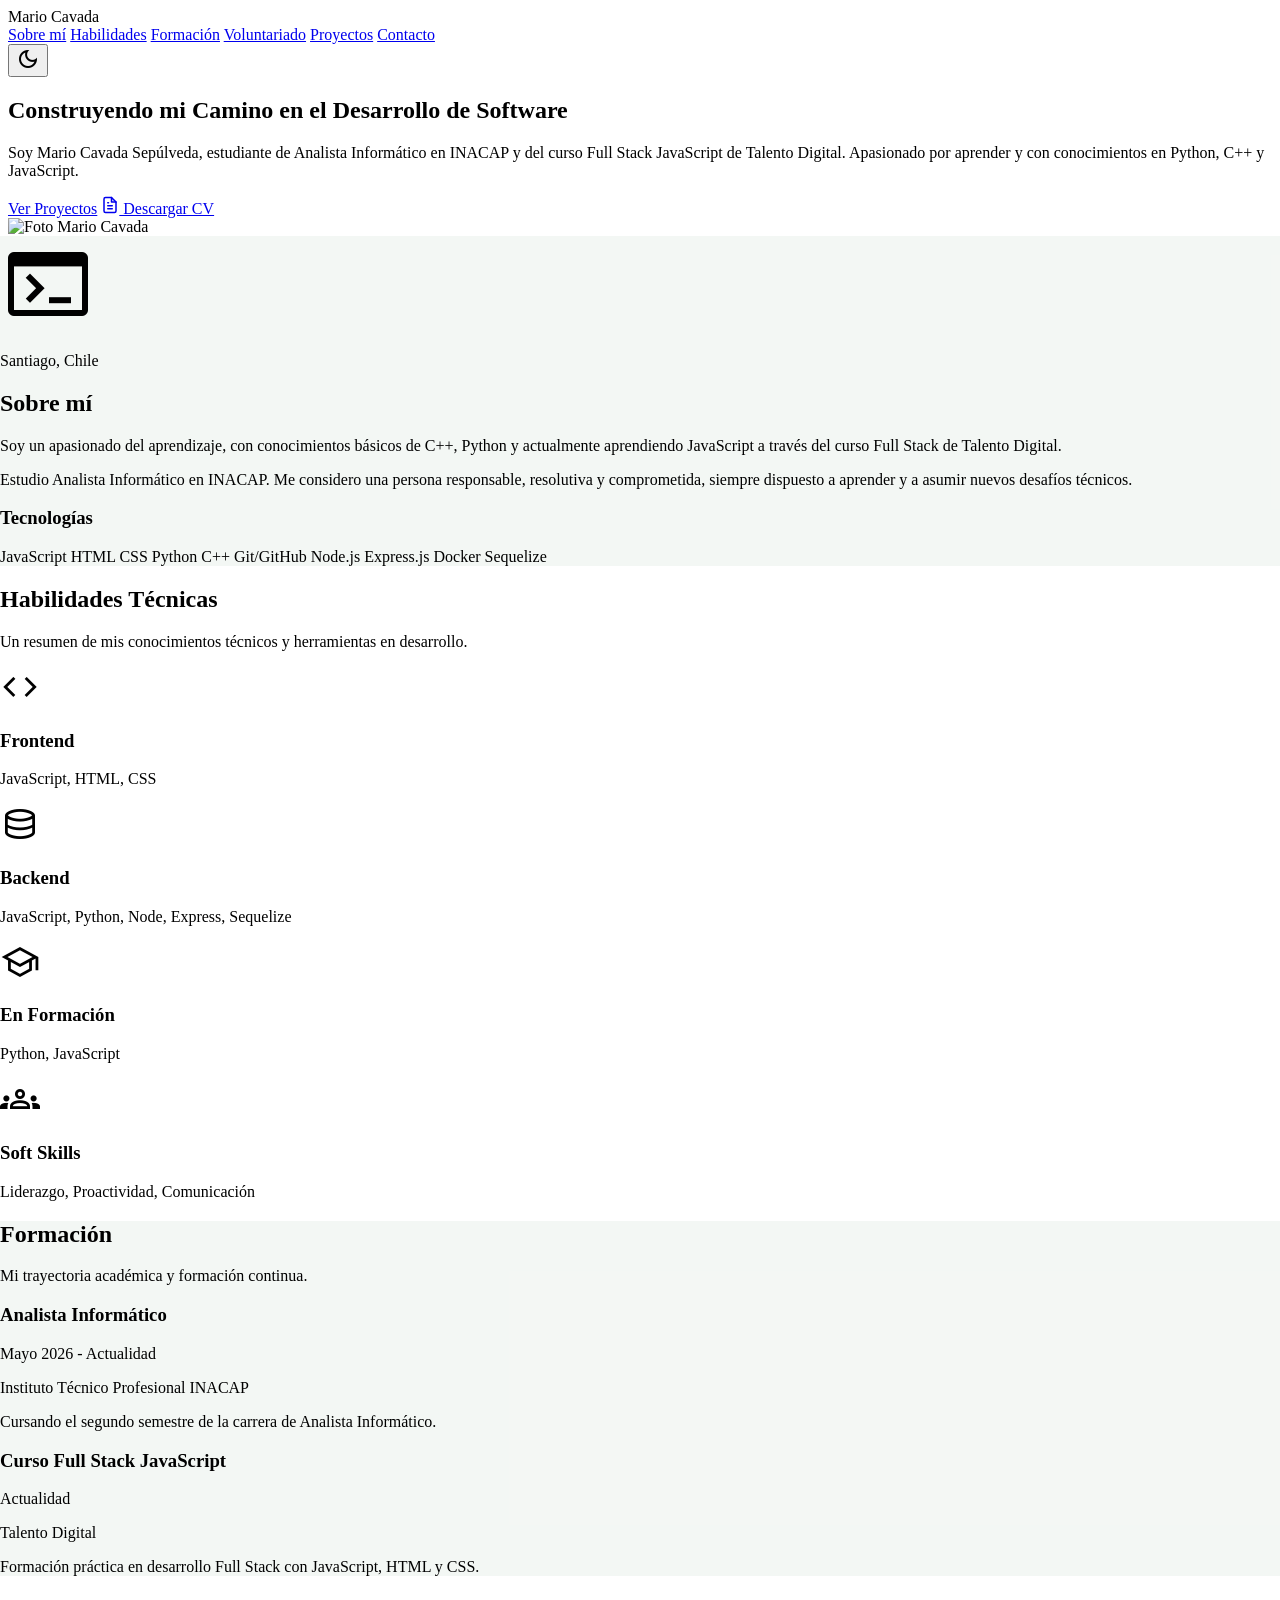
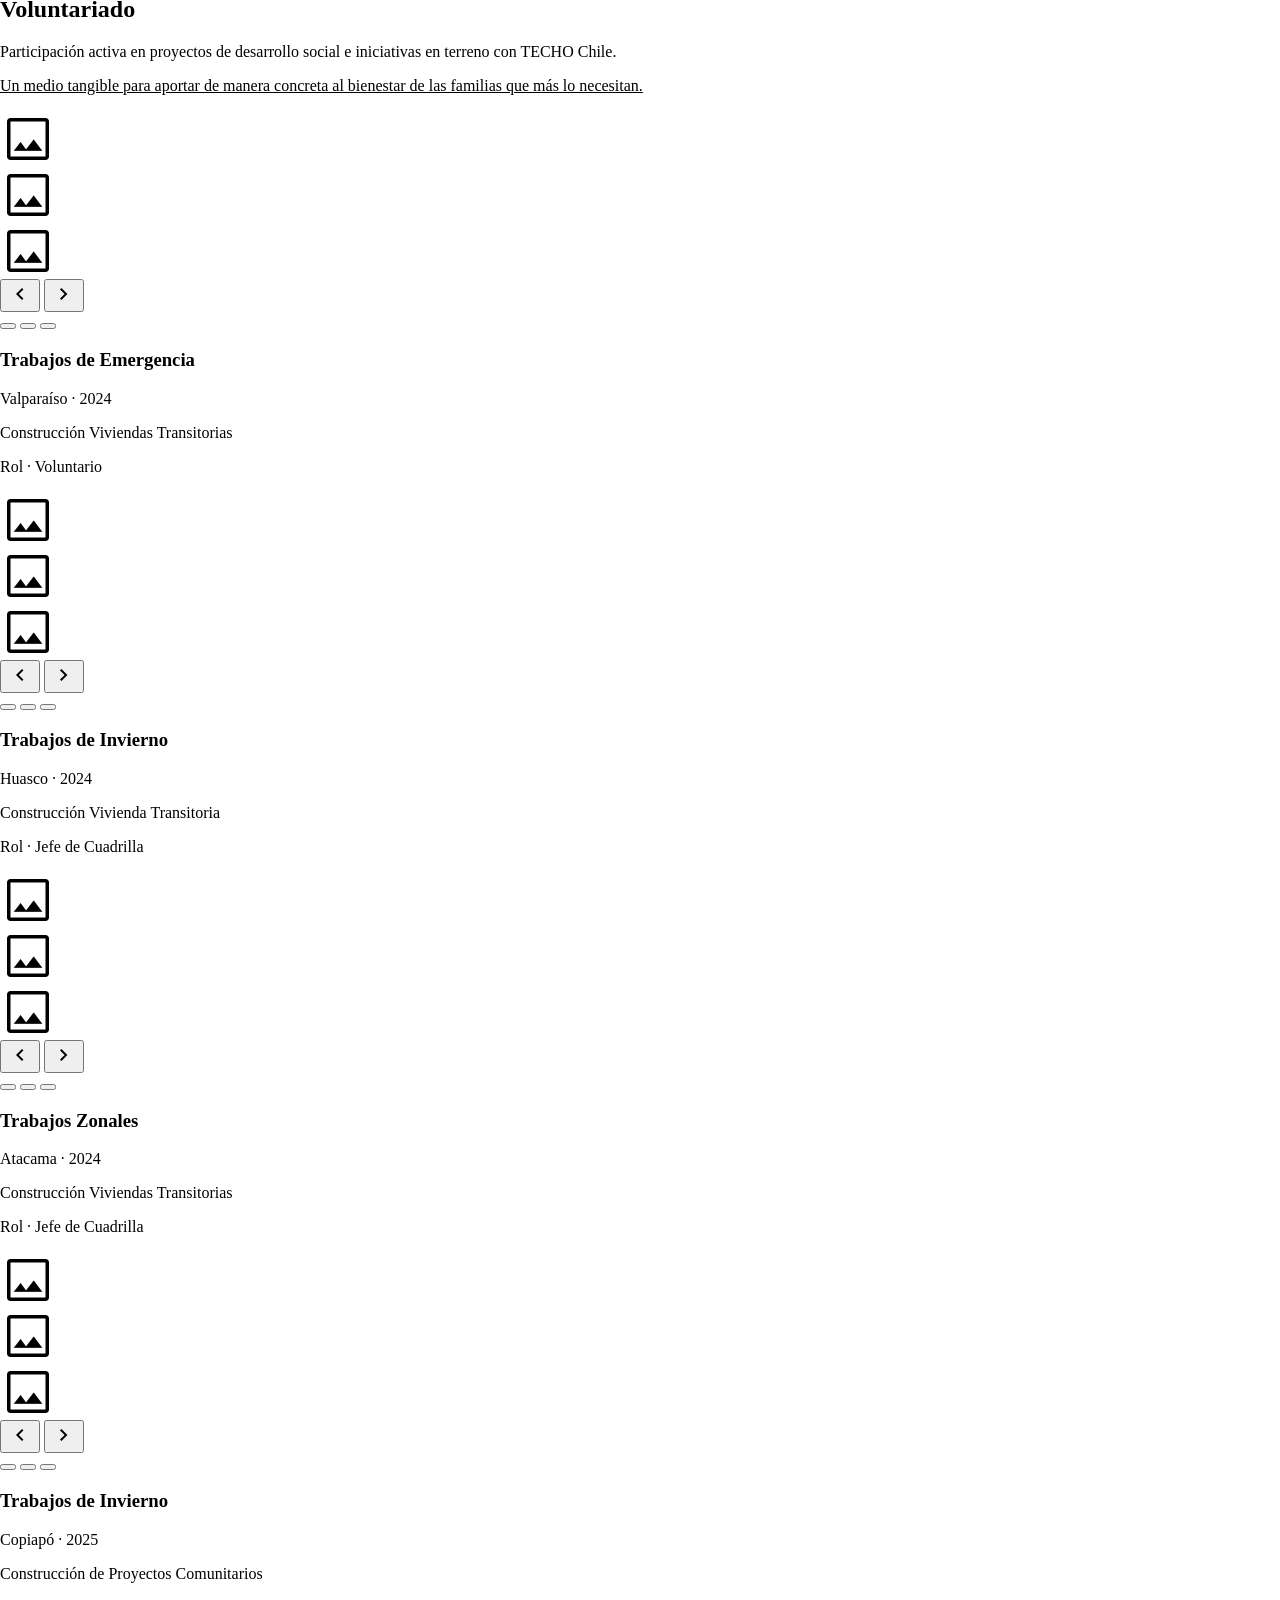
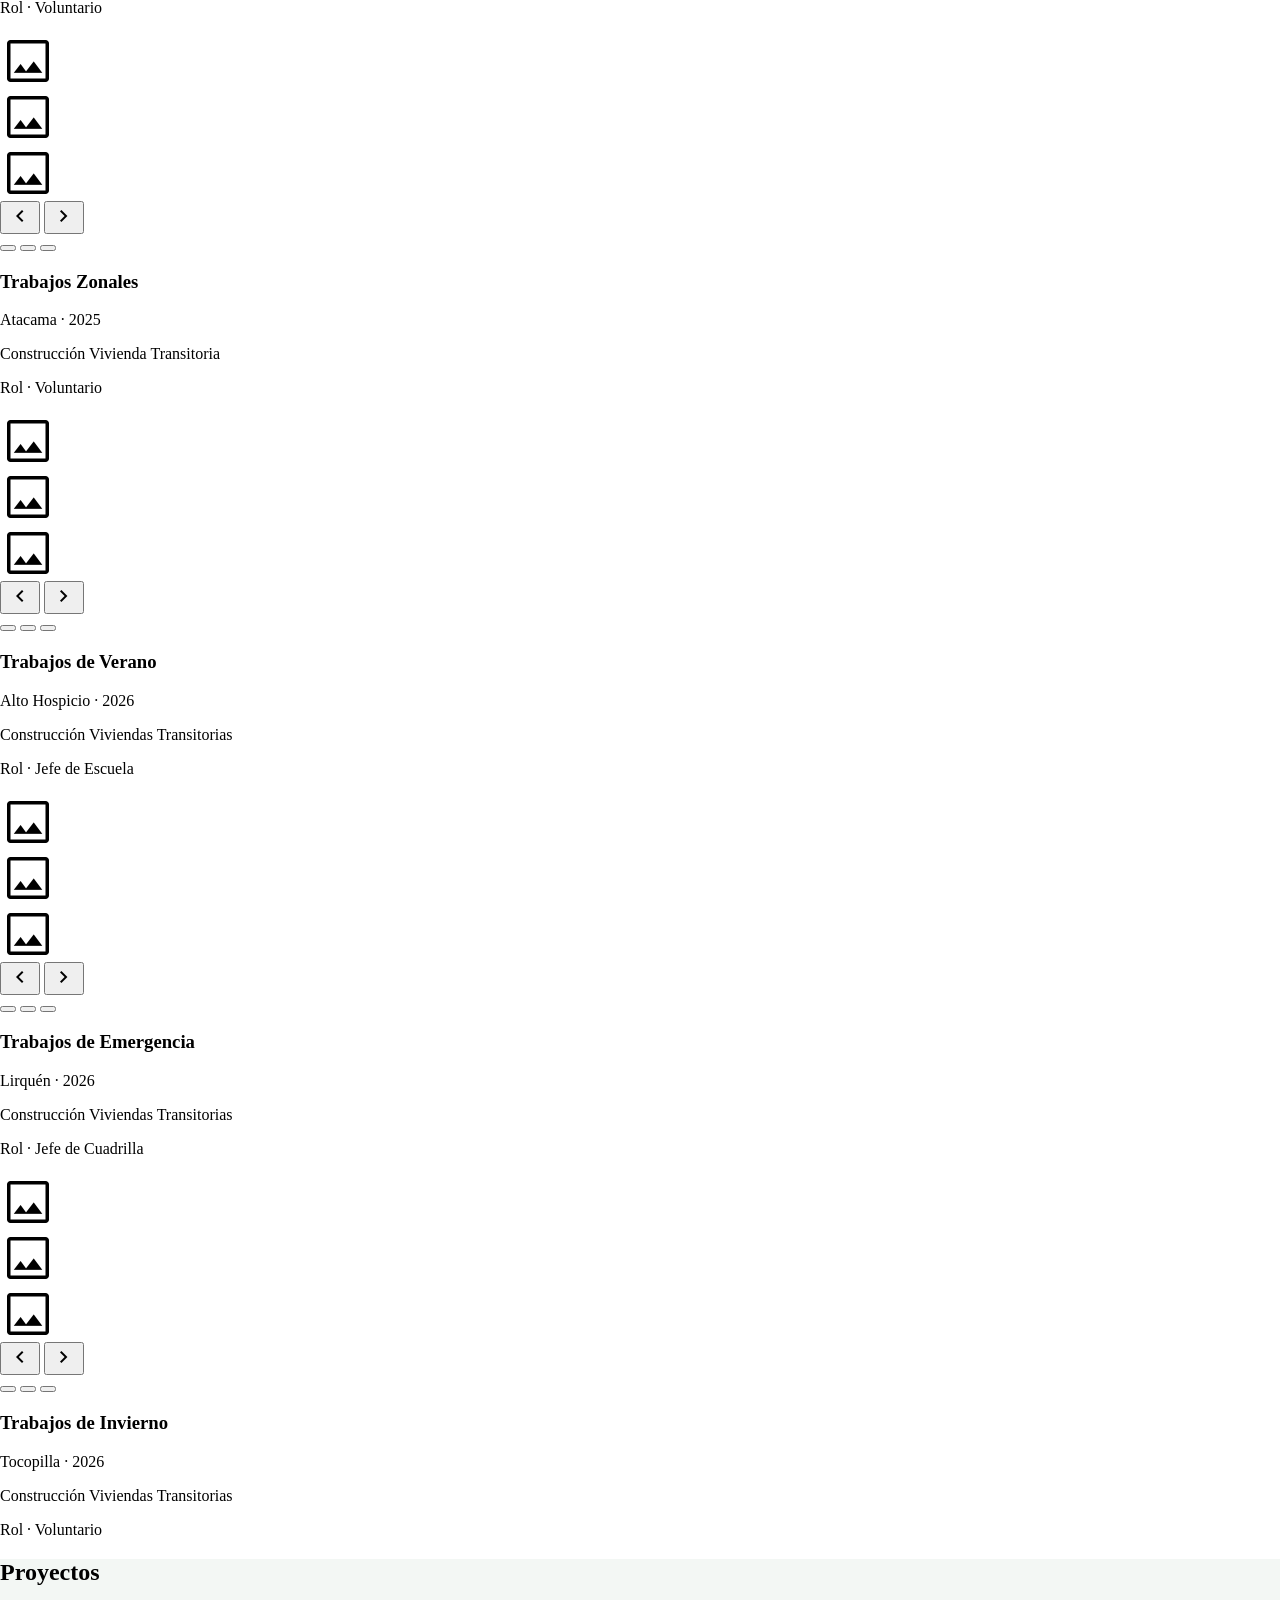
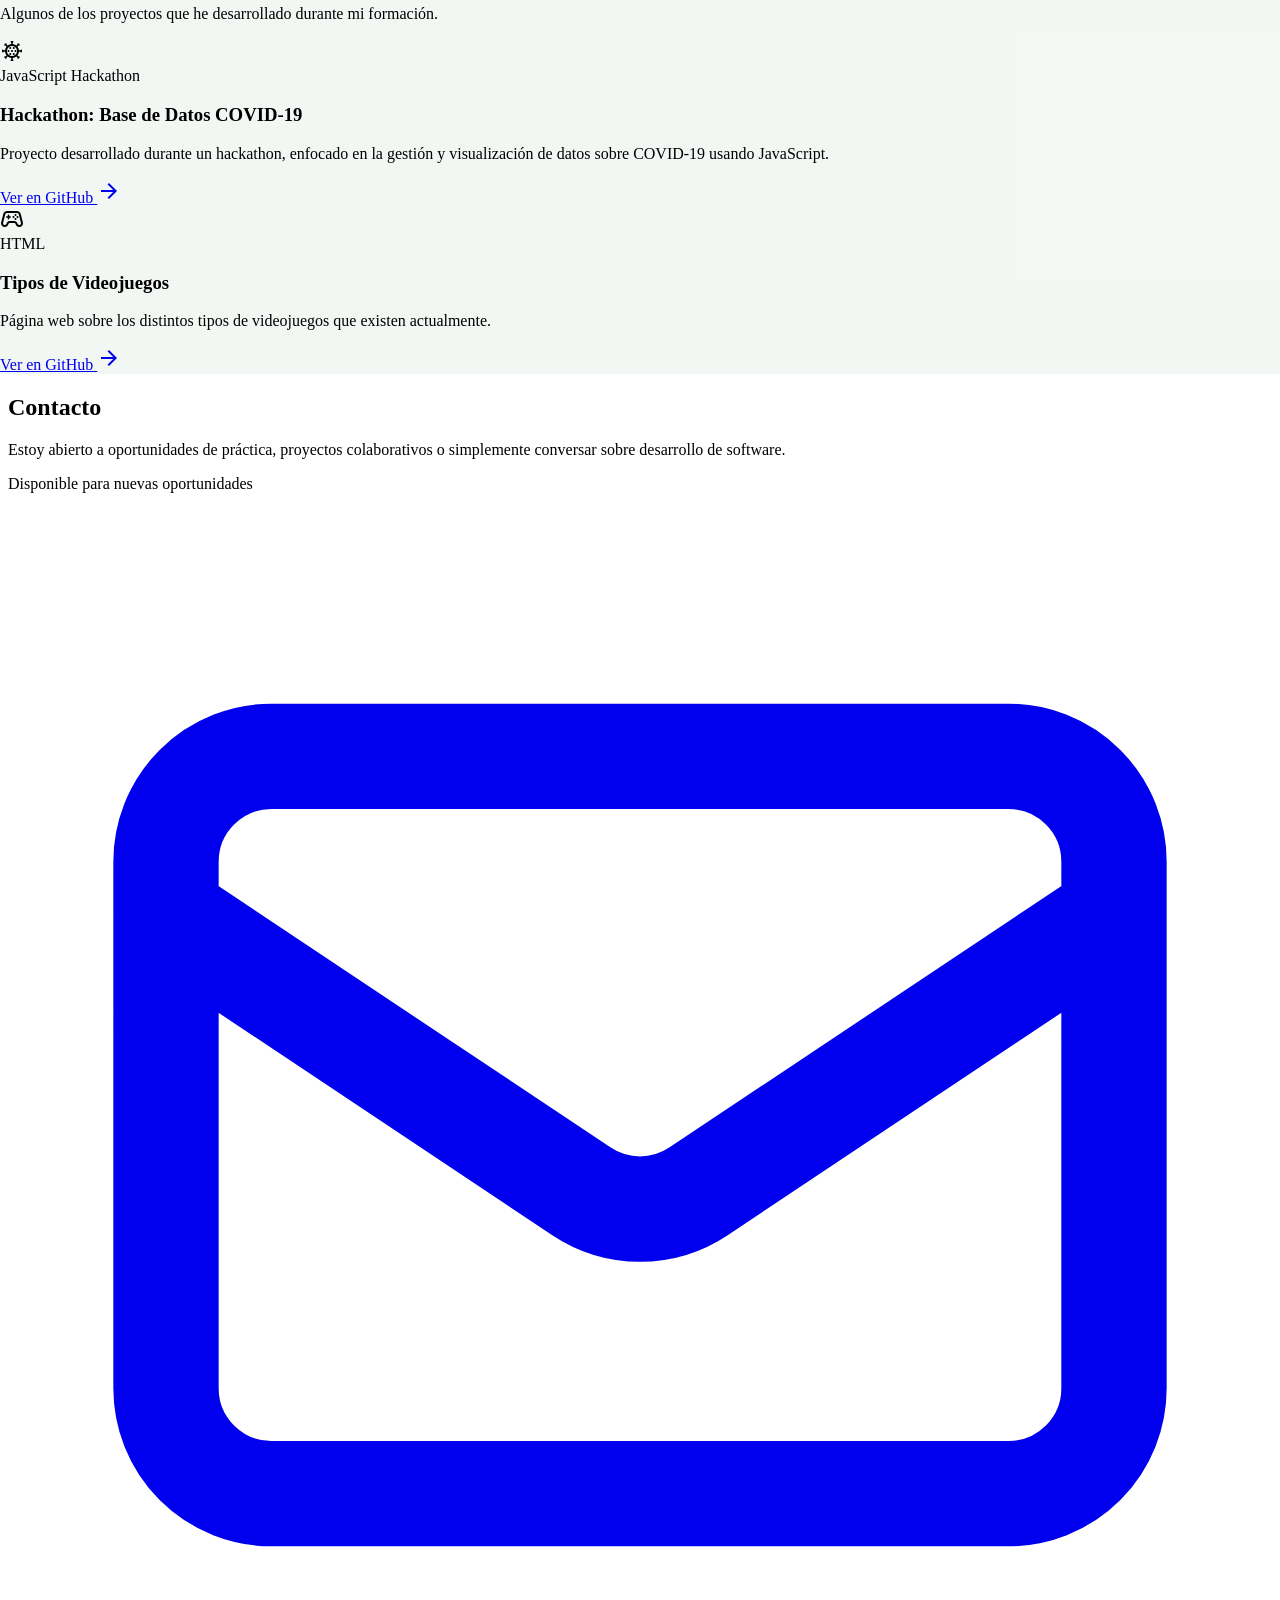
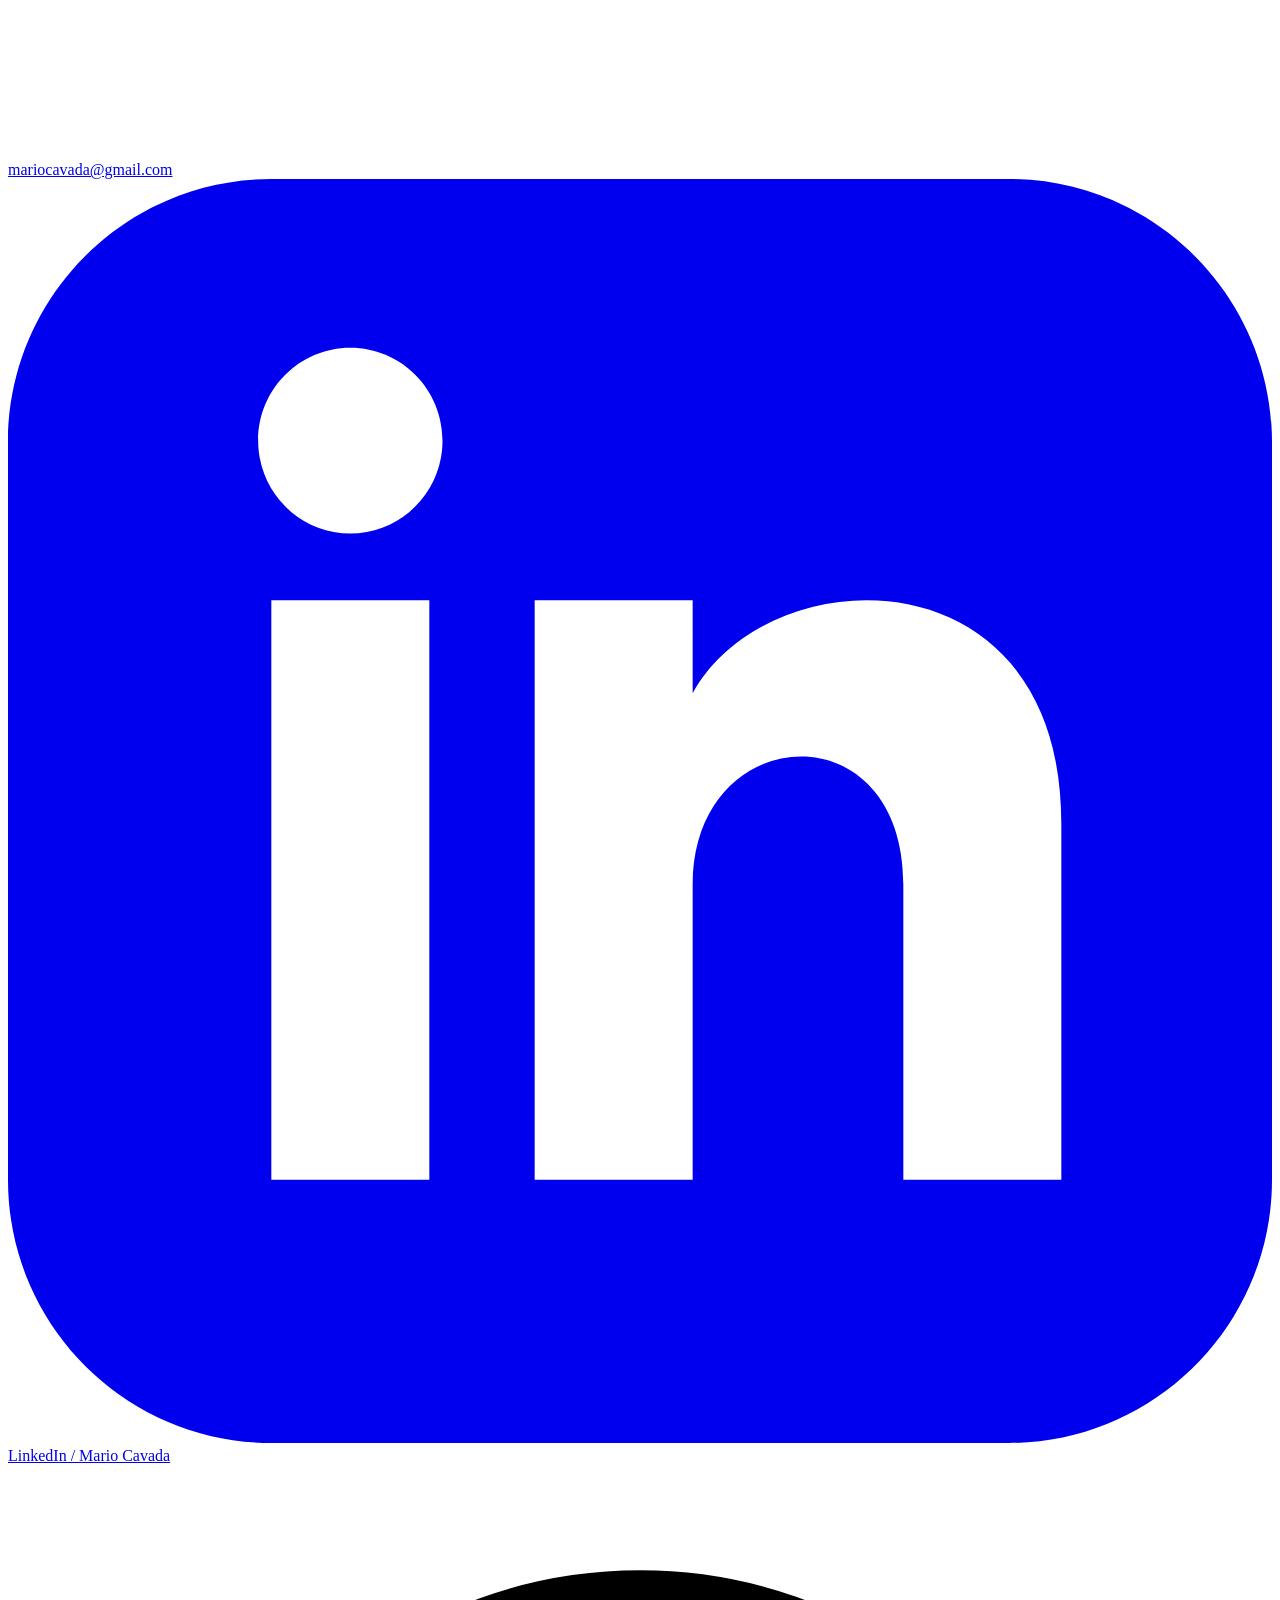
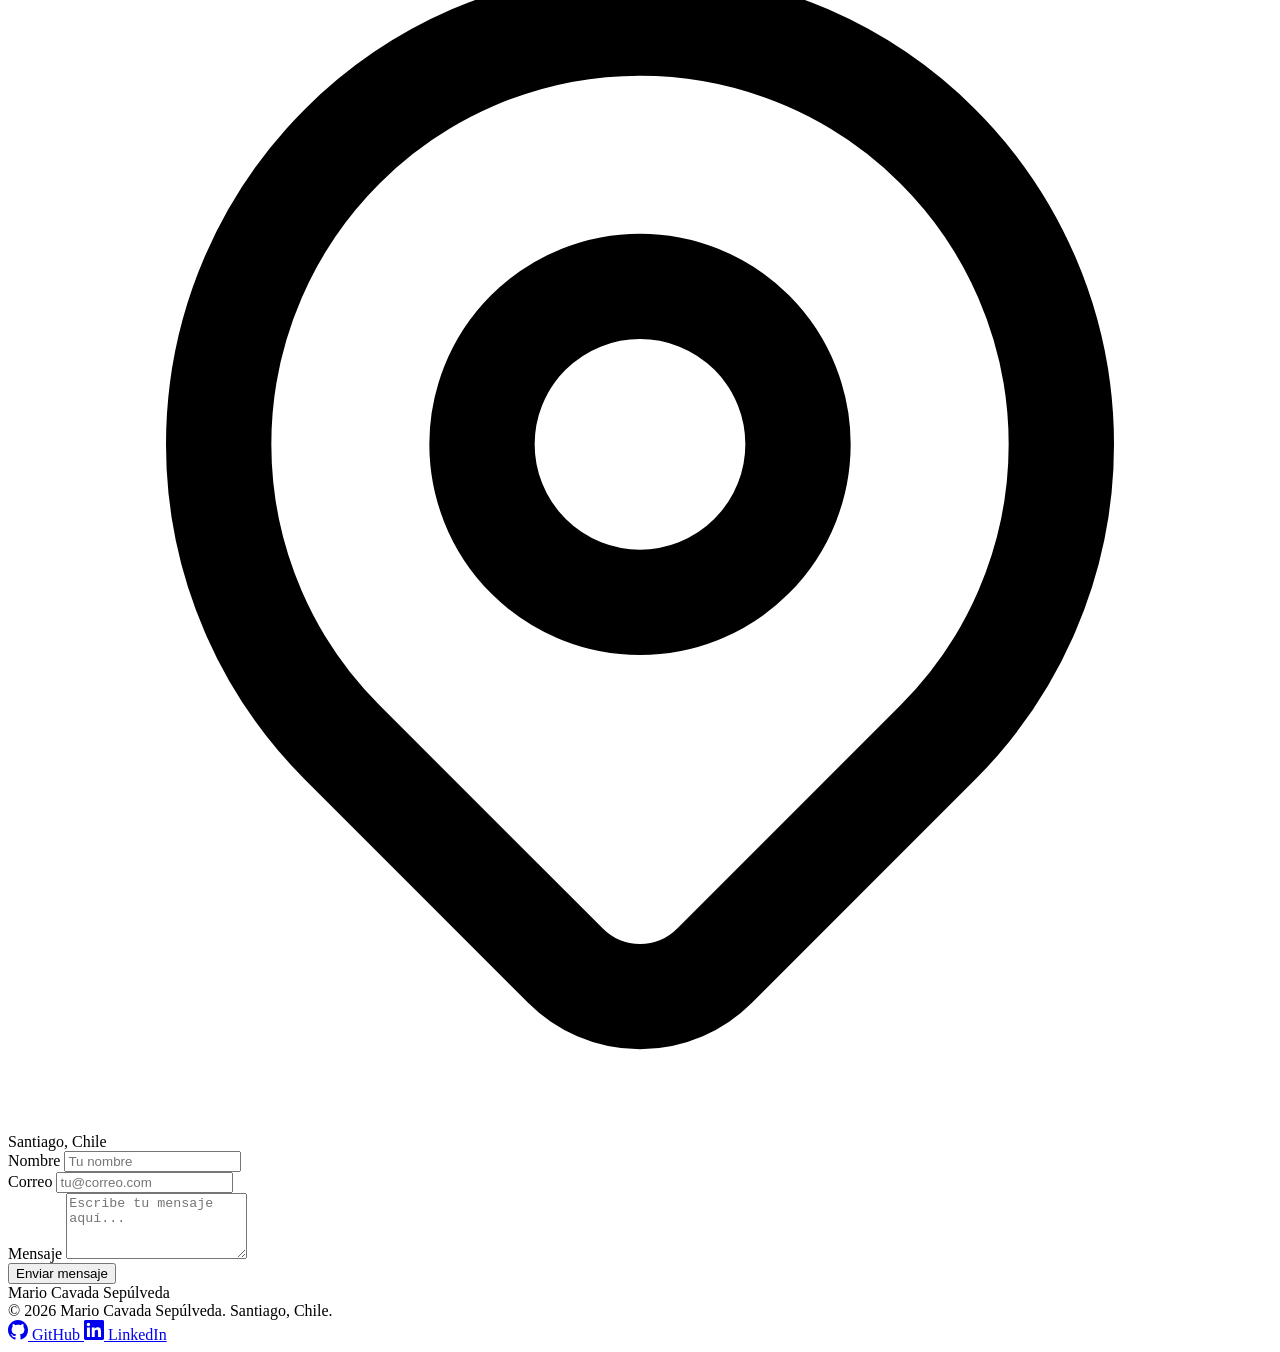
==== commit e7569687: "Modificación Color y espaciado" ====
--- a/index.html
+++ b/index.html
@@ -101,7 +101,7 @@
             }
         }
     </script>
-    <link href="assets/img/favicon.svg" rel="icon" type="image/svg+xml"/>
+    <link href="assets/img/curr_morado.svg" rel="icon" type="image/svg+xml"/>
     <link href="assets/css/styles.css" rel="stylesheet"/>
 </head>
 <body class="bg-background text-on-background dark:bg-inverse-surface dark:text-inverse-on-surface font-body-md text-body-md antialiased transition-colors duration-300 relative">
@@ -117,12 +117,12 @@
     <div class="max-w-container-max mx-auto h-full flex justify-between items-center px-md md:px-lg">
         <div class="font-headline-sm text-headline-sm font-bold text-primary dark:text-primary-fixed-dim">Mario Cavada</div>
         <div class="hidden md:flex items-center gap-md font-body-md text-body-md">
-            <a class="nav-link text-on-surface-variant dark:text-on-secondary-fixed-variant hover:text-primary dark:hover:text-primary-fixed-dim transition-colors duration-300" href="#about">Sobre mí</a>
-            <a class="nav-link text-on-surface-variant dark:text-on-secondary-fixed-variant hover:text-primary dark:hover:text-primary-fixed-dim transition-colors duration-300" href="#skills">Habilidades</a>
-            <a class="nav-link text-on-surface-variant dark:text-on-secondary-fixed-variant hover:text-primary dark:hover:text-primary-fixed-dim transition-colors duration-300" href="#education">Formación</a>
-            <a class="nav-link text-on-surface-variant dark:text-on-secondary-fixed-variant hover:text-primary dark:hover:text-primary-fixed-dim transition-colors duration-300" href="#volunteering">Voluntariado</a>
-            <a class="nav-link text-on-surface-variant dark:text-on-secondary-fixed-variant hover:text-primary dark:hover:text-primary-fixed-dim transition-colors duration-300" href="#projects">Proyectos</a>
-            <a class="nav-link text-on-surface-variant dark:text-on-secondary-fixed-variant hover:text-primary dark:hover:text-primary-fixed-dim transition-colors duration-300" href="#contact">Contacto</a>
+            <a class="nav-link text-on-surface-variant dark:text-on-secondary-fixed-variant dark:text-primary-fixed-dim/70 dark:text-primary-fixed-dim/70 hover:text-primary dark:hover:text-primary-fixed-dim transition-colors duration-300" href="#about">Sobre mí</a>
+            <a class="nav-link text-on-surface-variant dark:text-on-secondary-fixed-variant dark:text-primary-fixed-dim/70 dark:text-primary-fixed-dim/70 hover:text-primary dark:hover:text-primary-fixed-dim transition-colors duration-300" href="#skills">Habilidades</a>
+            <a class="nav-link text-on-surface-variant dark:text-on-secondary-fixed-variant dark:text-primary-fixed-dim/70 dark:text-primary-fixed-dim/70 hover:text-primary dark:hover:text-primary-fixed-dim transition-colors duration-300" href="#education">Formación</a>
+            <a class="nav-link text-on-surface-variant dark:text-on-secondary-fixed-variant dark:text-primary-fixed-dim/70 dark:text-primary-fixed-dim/70 hover:text-primary dark:hover:text-primary-fixed-dim transition-colors duration-300" href="#volunteering">Voluntariado</a>
+            <a class="nav-link text-on-surface-variant dark:text-on-secondary-fixed-variant dark:text-primary-fixed-dim/70 dark:text-primary-fixed-dim/70 hover:text-primary dark:hover:text-primary-fixed-dim transition-colors duration-300" href="#projects">Proyectos</a>
+            <a class="nav-link text-on-surface-variant dark:text-on-secondary-fixed-variant dark:text-primary-fixed-dim/70 dark:text-primary-fixed-dim/70 hover:text-primary dark:hover:text-primary-fixed-dim transition-colors duration-300" href="#contact">Contacto</a>
         </div>
         <button aria-label="Toggle Dark Mode" class="cursor-pointer transition-all active:scale-95 text-primary dark:text-primary-fixed-dim p-xs rounded-full hover:bg-surface-variant dark:hover:bg-surface-dim flex items-center justify-center w-10 h-10" id="theme-toggle">
             <span class="material-symbols-outlined transition-transform duration-300" id="theme-icon">dark_mode</span>
@@ -136,12 +136,12 @@
             <h1 class="font-display-lg-mobile md:font-display-lg text-display-lg-mobile md:text-display-lg text-on-background dark:text-inverse-on-surface">
                 Construyendo mi Camino en el Desarrollo de Software
             </h1>
-            <p class="font-body-lg text-body-lg text-on-surface-variant dark:text-on-secondary-fixed-variant max-w-2xl mx-auto md:mx-0">
+            <p class="font-body-lg text-body-lg text-on-surface-variant dark:text-on-secondary-fixed-variant dark:text-primary-fixed-dim/70 dark:text-primary-fixed-dim/70 max-w-2xl mx-auto md:mx-0">
                 Soy Mario Cavada Sepúlveda, estudiante de Analista Informático en INACAP y del curso Full Stack JavaScript de Talento Digital. Apasionado por aprender y con conocimientos en Python, C++ y JavaScript.
             </p>
             <div class="flex flex-col sm:flex-row gap-sm justify-center md:justify-start pt-sm">
                 <a class="bg-primary text-on-primary px-lg py-sm rounded-lg font-label-md text-label-md text-center hover:bg-primary-container hover:text-on-primary-container transition-colors shadow-sm hover:shadow-md" href="#projects">Ver Proyectos</a>
-                <a class="bg-surface-container-high dark:bg-surface-dim text-on-surface dark:text-on-secondary-fixed-variant px-lg py-sm rounded-lg font-label-md text-label-md text-center hover:bg-surface-variant dark:hover:bg-inverse-surface transition-colors border border-outline-variant/50 dark:border-outline/50 inline-flex items-center justify-center gap-2" href="https://marioalfo.github.io/CV_MarioCavada/static/pdf/Cv_Mario_Cavada.pdf" rel="noopener noreferrer" target="_blank">
+                <a class="bg-surface-container-high dark:bg-surface-dim text-on-surface dark:text-on-secondary-fixed-variant dark:text-primary-fixed-dim/70 dark:text-primary-fixed-dim/70 px-lg py-sm rounded-lg font-label-md text-label-md text-center hover:bg-surface-variant dark:hover:bg-inverse-surface transition-colors border border-outline-variant/50 dark:border-outline/50 inline-flex items-center justify-center gap-2" href="https://marioalfo.github.io/CV_MarioCavada/static/pdf/Cv_Mario_Cavada.pdf" rel="noopener noreferrer" target="_blank">
                     <svg fill="none" height="18" stroke="currentColor" stroke-linecap="round" stroke-linejoin="round" stroke-width="2" viewbox="0 0 24 24" width="18" xmlns="http://www.w3.org/2000/svg"><path d="M14 2H6a2 2 0 0 0-2 2v16a2 2 0 0 0 2 2h12a2 2 0 0 0 2-2V8z"></path><path d="M14 2v6h6"></path><line x1="9" x2="15" y1="13" y2="13"></line><line x1="9" x2="15" y1="17" y2="17"></line><line x1="9" x2="10" y1="9" y2="9"></line></svg>
                     Descargar CV
                 </a>
@@ -162,19 +162,19 @@
                 <!-- Panel decorativo (sin foto de stock) -->
                 <div class="aspect-[4/5] rounded-xl overflow-hidden shadow-lg border border-outline-variant/30 relative bg-surface-container-low dark:bg-surface-dim flex flex-col items-center justify-center gap-sm p-md">
                     <span class="material-symbols-outlined text-primary dark:text-primary-fixed-dim" style="font-size: 96px;">terminal</span>
-                    <p class="font-label-md text-label-md text-on-surface-variant dark:text-on-secondary-fixed-variant text-center">Santiago, Chile</p>
+                    <p class="font-label-md text-label-md text-on-surface-variant dark:text-on-secondary-fixed-variant dark:text-primary-fixed-dim/70 dark:text-primary-fixed-dim/70 text-center">Santiago, Chile</p>
                 </div>
             </div>
             <div class="col-span-1 md:col-span-7 space-y-sm">
                 <h2 class="font-headline-md text-headline-md text-primary dark:text-primary-fixed-dim">Sobre mí</h2>
-                <p class="font-body-md text-body-md text-on-surface-variant dark:text-on-secondary-fixed-variant leading-relaxed">
+                <p class="font-body-md text-body-md text-on-surface-variant dark:text-on-secondary-fixed-variant dark:text-primary-fixed-dim/70 dark:text-primary-fixed-dim/70 leading-relaxed">
                     Soy un apasionado del aprendizaje, con conocimientos básicos de C++, Python y actualmente aprendiendo JavaScript a través del curso Full Stack de Talento Digital.
                 </p>
-                <p class="font-body-md text-body-md text-on-surface-variant dark:text-on-secondary-fixed-variant leading-relaxed">
+                <p class="font-body-md text-body-md text-on-surface-variant dark:text-on-secondary-fixed-variant dark:text-primary-fixed-dim/70 dark:text-primary-fixed-dim/70 leading-relaxed">
                     Estudio Analista Informático en INACAP. Me considero una persona responsable, resolutiva y comprometida, siempre dispuesto a aprender y a asumir nuevos desafíos técnicos.
                 </p>
                 <div class="pt-sm">
-                    <h3 class="font-label-md text-label-md text-on-surface dark:text-on-secondary-fixed-variant mb-2 uppercase tracking-widest text-xs">Tecnologías</h3>
+                    <h3 class="font-label-md text-label-md text-on-surface dark:text-on-secondary-fixed-variant dark:text-primary-fixed-dim/70 dark:text-primary-fixed-dim/70 mb-2 uppercase tracking-widest text-xs">Tecnologías</h3>
                     <div class="flex flex-wrap gap-2">
                         <span class="px-3 py-1 bg-tertiary-fixed dark:bg-tertiary-fixed-dim text-on-tertiary-fixed-variant rounded-full font-code text-code text-xs border border-tertiary-fixed-dim">JavaScript</span>
                         <span class="px-3 py-1 bg-tertiary-fixed dark:bg-tertiary-fixed-dim text-on-tertiary-fixed-variant rounded-full font-code text-code text-xs border border-tertiary-fixed-dim">HTML</span>
@@ -193,7 +193,7 @@
     </div></section><section class="full-bleed scroll-mt-24" id="skills"><div class="max-w-container-max mx-auto px-4 md:px-lg py-xl">
     <div class="mb-lg space-y-xs text-center md:text-left">
         <h2 class="font-headline-md text-headline-md text-primary dark:text-primary-fixed-dim">Habilidades Técnicas</h2>
-        <p class="font-body-md text-body-md text-on-surface-variant dark:text-on-secondary-fixed-variant">Un resumen de mis conocimientos técnicos y herramientas en desarrollo.</p>
+        <p class="font-body-md text-body-md text-on-surface-variant dark:text-on-secondary-fixed-variant dark:text-primary-fixed-dim/70 dark:text-primary-fixed-dim/70">Un resumen de mis conocimientos técnicos y herramientas en desarrollo.</p>
     </div>
     <div class="grid grid-cols-1 md:grid-cols-4 gap-gutter">
         <!-- Frontend Card -->
@@ -201,57 +201,57 @@
             <div class="w-10 h-10 text-primary dark:text-primary-fixed-dim flex items-center justify-center">
                 <span class="material-symbols-outlined" style="font-size: 40px;">code</span>
             </div>
-            <h3 class="font-headline-sm text-lg text-on-surface dark:text-on-secondary-fixed-variant">Frontend</h3>
-            <p class="font-body-md text-sm text-on-surface-variant dark:text-on-secondary-fixed-variant">JavaScript, HTML, CSS</p>
+            <h3 class="font-headline-sm text-lg text-on-surface dark:text-on-secondary-fixed-variant dark:text-primary-fixed-dim/70 dark:text-primary-fixed-dim/70">Frontend</h3>
+            <p class="font-body-md text-sm text-on-surface-variant dark:text-on-secondary-fixed-variant dark:text-primary-fixed-dim/70 dark:text-primary-fixed-dim/70">JavaScript, HTML, CSS</p>
         </div>
         <!-- Backend Card -->
         <div class="p-md bg-surface-container-low dark:bg-surface-dim rounded-xl border border-outline-variant/30 ambient-shadow transition-all duration-300 flex flex-col gap-sm">
             <div class="w-10 h-10 text-primary dark:text-primary-fixed-dim flex items-center justify-center">
                 <span class="material-symbols-outlined" style="font-size: 40px;">database</span>
             </div>
-            <h3 class="font-headline-sm text-lg text-on-surface dark:text-on-secondary-fixed-variant">Backend</h3>
-            <p class="font-body-md text-sm text-on-surface-variant dark:text-on-secondary-fixed-variant">JavaScript, Python, Node, Express, Sequelize</p>
+            <h3 class="font-headline-sm text-lg text-on-surface dark:text-on-secondary-fixed-variant dark:text-primary-fixed-dim/70 dark:text-primary-fixed-dim/70">Backend</h3>
+            <p class="font-body-md text-sm text-on-surface-variant dark:text-on-secondary-fixed-variant dark:text-primary-fixed-dim/70 dark:text-primary-fixed-dim/70">JavaScript, Python, Node, Express, Sequelize</p>
         </div>
         <!-- En Formación Card -->
         <div class="p-md bg-surface-container-low dark:bg-surface-dim rounded-xl border border-outline-variant/30 ambient-shadow transition-all duration-300 flex flex-col gap-sm">
             <div class="w-10 h-10 text-primary dark:text-primary-fixed-dim flex items-center justify-center">
                 <span class="material-symbols-outlined" style="font-size: 40px;">school</span>
             </div>
-            <h3 class="font-headline-sm text-lg text-on-surface dark:text-on-secondary-fixed-variant">En Formación</h3>
-            <p class="font-body-md text-sm text-on-surface-variant dark:text-on-secondary-fixed-variant">Python, JavaScript</p>
+            <h3 class="font-headline-sm text-lg text-on-surface dark:text-on-secondary-fixed-variant dark:text-primary-fixed-dim/70 dark:text-primary-fixed-dim/70">En Formación</h3>
+            <p class="font-body-md text-sm text-on-surface-variant dark:text-on-secondary-fixed-variant dark:text-primary-fixed-dim/70 dark:text-primary-fixed-dim/70">Python, JavaScript</p>
         </div>
         <!-- Soft Skills Card -->
         <div class="p-md bg-surface-container-low dark:bg-surface-dim rounded-xl border border-outline-variant/30 ambient-shadow transition-all duration-300 flex flex-col gap-sm">
             <div class="w-10 h-10 text-primary dark:text-primary-fixed-dim flex items-center justify-center">
                 <span class="material-symbols-outlined" style="font-size: 40px;">groups</span>
             </div>
-            <h3 class="font-headline-sm text-lg text-on-surface dark:text-on-secondary-fixed-variant">Soft Skills</h3>
-            <p class="font-body-md text-sm text-on-surface-variant dark:text-on-secondary-fixed-variant">Liderazgo, Proactividad, Comunicación</p>
+            <h3 class="font-headline-sm text-lg text-on-surface dark:text-on-secondary-fixed-variant dark:text-primary-fixed-dim/70 dark:text-primary-fixed-dim/70">Soft Skills</h3>
+            <p class="font-body-md text-sm text-on-surface-variant dark:text-on-secondary-fixed-variant dark:text-primary-fixed-dim/70 dark:text-primary-fixed-dim/70">Liderazgo, Proactividad, Comunicación</p>
         </div>
     </div>
 </div></section><section class="full-bleed section-alt scroll-mt-24" id="education"><div class="max-w-container-max mx-auto px-4 md:px-lg py-xl">
     <div class="mb-lg space-y-xs text-center md:text-left">
         <h2 class="font-headline-md text-headline-md text-primary dark:text-primary-fixed-dim">Formación</h2>
-        <p class="font-body-md text-body-md text-on-surface-variant dark:text-on-secondary-fixed-variant">Mi trayectoria académica y formación continua.</p>
+        <p class="font-body-md text-body-md text-on-surface-variant dark:text-on-secondary-fixed-variant dark:text-primary-fixed-dim/70 dark:text-primary-fixed-dim/70">Mi trayectoria académica y formación continua.</p>
     </div>
     <div class="grid grid-cols-1 md:grid-cols-2 gap-gutter">
         <!-- Education Item 1 -->
         <div class="p-md bg-surface-container-low dark:bg-surface-dim rounded-xl border border-outline-variant/30 ambient-shadow transition-all duration-300 flex flex-col gap-sm">
             <div class="flex justify-between items-start">
-                <h3 class="font-headline-sm text-lg text-on-surface dark:text-on-secondary-fixed-variant">Analista Informático</h3>
+                <h3 class="font-headline-sm text-lg text-on-surface dark:text-on-secondary-fixed-variant dark:text-primary-fixed-dim/70 dark:text-primary-fixed-dim/70">Analista Informático</h3>
                 <span class="text-xs font-code px-2 py-1 bg-primary-fixed-dim/20 text-primary dark:text-primary-fixed-dim rounded-full">Mayo 2026 - Actualidad</span>
             </div>
             <p class="font-label-md text-label-md text-primary dark:text-primary-fixed-dim">Instituto Técnico Profesional INACAP</p>
-            <p class="font-body-md text-sm text-on-surface-variant dark:text-on-secondary-fixed-variant">Cursando el segundo semestre de la carrera de Analista Informático.</p>
+            <p class="font-body-md text-sm text-on-surface-variant dark:text-on-secondary-fixed-variant dark:text-primary-fixed-dim/70 dark:text-primary-fixed-dim/70">Cursando el segundo semestre de la carrera de Analista Informático.</p>
         </div>
         <!-- Education Item 2 -->
         <div class="p-md bg-surface-container-low dark:bg-surface-dim rounded-xl border border-outline-variant/30 ambient-shadow transition-all duration-300 flex flex-col gap-sm">
             <div class="flex justify-between items-start">
-                <h3 class="font-headline-sm text-lg text-on-surface dark:text-on-secondary-fixed-variant">Curso Full Stack JavaScript</h3>
+                <h3 class="font-headline-sm text-lg text-on-surface dark:text-on-secondary-fixed-variant dark:text-primary-fixed-dim/70 dark:text-primary-fixed-dim/70">Curso Full Stack JavaScript</h3>
                 <span class="text-xs font-code px-2 py-1 bg-primary-fixed-dim/20 text-primary dark:text-primary-fixed-dim rounded-full">Actualidad</span>
             </div>
             <p class="font-label-md text-label-md text-primary dark:text-primary-fixed-dim">Talento Digital</p>
-            <p class="font-body-md text-sm text-on-surface-variant dark:text-on-secondary-fixed-variant">Formación práctica en desarrollo Full Stack con JavaScript, HTML y CSS.</p>
+            <p class="font-body-md text-sm text-on-surface-variant dark:text-on-secondary-fixed-variant dark:text-primary-fixed-dim/70 dark:text-primary-fixed-dim/70">Formación práctica en desarrollo Full Stack con JavaScript, HTML y CSS.</p>
         </div>
     </div>
 </div></section>
@@ -259,8 +259,8 @@
     <section class="full-bleed scroll-mt-24" id="volunteering"><div class="max-w-container-max mx-auto px-4 md:px-lg py-xl">
         <div class="mb-lg space-y-xs text-center md:text-left">
             <h2 class="font-headline-md text-headline-md text-primary dark:text-primary-fixed-dim">Voluntariado</h2>
-            <p class="font-body-md text-body-md text-on-surface-variant dark:text-on-secondary-fixed-variant">Participación activa en proyectos de desarrollo social e iniciativas en terreno con TECHO Chile.</p>
-            <p class="font-body-md text-body-md text-on-surface-variant dark:text-on-secondary-fixed-variant"><u>Un medio tangible para aportar de manera concreta al bienestar de las familias que más lo necesitan.</u></p>
+            <p class="font-body-md text-body-md text-on-surface-variant dark:text-on-secondary-fixed-variant dark:text-primary-fixed-dim/70 dark:text-primary-fixed-dim/70">Participación activa en proyectos de desarrollo social e iniciativas en terreno con TECHO Chile.</p>
+            <p class="font-body-md text-body-md text-on-surface-variant dark:text-on-secondary-fixed-variant dark:text-primary-fixed-dim/70 dark:text-primary-fixed-dim/70"><u>Un medio tangible para aportar de manera concreta al bienestar de las familias que más lo necesitan.</u></p>
         </div>
         <div class="grid grid-cols-1 md:grid-cols-2 gap-gutter">
             <!-- Voluntariado Item: Trabajos de Emergencia (Valparaíso · 2024) -->
@@ -299,10 +299,10 @@
                     </div>
                 </div>
                 <div class="p-md space-y-1">
-                    <h3 class="font-headline-sm text-base text-on-surface dark:text-on-secondary-fixed-variant">Trabajos de Emergencia</h3>
-                    <p class="font-body-md text-sm text-on-surface-variant dark:text-on-secondary-fixed-variant">Valparaíso · 2024</p>
-                    <p class="font-body-md text-sm text-on-surface-variant dark:text-on-secondary-fixed-variant">Construcción Viviendas Transitorias</p>
-                    <p class="font-body-md text-sm text-on-surface-variant dark:text-on-secondary-fixed-variant">Rol · Voluntario</p>
+                    <h3 class="font-headline-sm text-base text-on-surface dark:text-on-secondary-fixed-variant dark:text-primary-fixed-dim/70 dark:text-primary-fixed-dim/70">Trabajos de Emergencia</h3>
+                    <p class="font-body-md text-sm text-on-surface-variant dark:text-on-secondary-fixed-variant dark:text-primary-fixed-dim/70 dark:text-primary-fixed-dim/70">Valparaíso · 2024</p>
+                    <p class="font-body-md text-sm text-on-surface-variant dark:text-on-secondary-fixed-variant dark:text-primary-fixed-dim/70 dark:text-primary-fixed-dim/70">Construcción Viviendas Transitorias</p>
+                    <p class="font-body-md text-sm text-on-surface-variant dark:text-on-secondary-fixed-variant dark:text-primary-fixed-dim/70 dark:text-primary-fixed-dim/70">Rol · Voluntario</p>
                 </div>
             </div>
             <!-- Voluntariado Item: Trabajos de Invierno (Huasco · 2024) -->
@@ -341,10 +341,10 @@
                     </div>
                 </div>
                 <div class="p-md space-y-1">
-                    <h3 class="font-headline-sm text-base text-on-surface dark:text-on-secondary-fixed-variant">Trabajos de Invierno</h3>
-                    <p class="font-body-md text-sm text-on-surface-variant dark:text-on-secondary-fixed-variant">Huasco · 2024</p>
-                    <p class="font-body-md text-sm text-on-surface-variant dark:text-on-secondary-fixed-variant">Construcción Vivienda Transitoria</p>
-                    <p class="font-body-md text-sm text-on-surface-variant dark:text-on-secondary-fixed-variant">Rol · Jefe de Cuadrilla</p>
+                    <h3 class="font-headline-sm text-base text-on-surface dark:text-on-secondary-fixed-variant dark:text-primary-fixed-dim/70 dark:text-primary-fixed-dim/70">Trabajos de Invierno</h3>
+                    <p class="font-body-md text-sm text-on-surface-variant dark:text-on-secondary-fixed-variant dark:text-primary-fixed-dim/70 dark:text-primary-fixed-dim/70">Huasco · 2024</p>
+                    <p class="font-body-md text-sm text-on-surface-variant dark:text-on-secondary-fixed-variant dark:text-primary-fixed-dim/70 dark:text-primary-fixed-dim/70">Construcción Vivienda Transitoria</p>
+                    <p class="font-body-md text-sm text-on-surface-variant dark:text-on-secondary-fixed-variant dark:text-primary-fixed-dim/70 dark:text-primary-fixed-dim/70">Rol · Jefe de Cuadrilla</p>
                 </div>
             </div>
             <!-- Voluntariado Item: Trabajos Zonales (Atacama · 2024) -->
@@ -383,10 +383,10 @@
                     </div>
                 </div>
                 <div class="p-md space-y-1">
-                    <h3 class="font-headline-sm text-base text-on-surface dark:text-on-secondary-fixed-variant">Trabajos Zonales</h3>
-                    <p class="font-body-md text-sm text-on-surface-variant dark:text-on-secondary-fixed-variant">Atacama · 2024</p>
-                    <p class="font-body-md text-sm text-on-surface-variant dark:text-on-secondary-fixed-variant">Construcción Viviendas Transitorias</p>
-                    <p class="font-body-md text-sm text-on-surface-variant dark:text-on-secondary-fixed-variant">Rol · Jefe de Cuadrilla</p>
+                    <h3 class="font-headline-sm text-base text-on-surface dark:text-on-secondary-fixed-variant dark:text-primary-fixed-dim/70 dark:text-primary-fixed-dim/70">Trabajos Zonales</h3>
+                    <p class="font-body-md text-sm text-on-surface-variant dark:text-on-secondary-fixed-variant dark:text-primary-fixed-dim/70 dark:text-primary-fixed-dim/70">Atacama · 2024</p>
+                    <p class="font-body-md text-sm text-on-surface-variant dark:text-on-secondary-fixed-variant dark:text-primary-fixed-dim/70 dark:text-primary-fixed-dim/70">Construcción Viviendas Transitorias</p>
+                    <p class="font-body-md text-sm text-on-surface-variant dark:text-on-secondary-fixed-variant dark:text-primary-fixed-dim/70 dark:text-primary-fixed-dim/70">Rol · Jefe de Cuadrilla</p>
                 </div>
             </div>
             <!-- Voluntariado Item: Trabajos de Invierno (Copiapó · 2025) -->
@@ -425,10 +425,10 @@
                     </div>
                 </div>
                 <div class="p-md space-y-1">
-                    <h3 class="font-headline-sm text-base text-on-surface dark:text-on-secondary-fixed-variant">Trabajos de Invierno</h3>
-                    <p class="font-body-md text-sm text-on-surface-variant dark:text-on-secondary-fixed-variant">Copiapó · 2025</p>
-                    <p class="font-body-md text-sm text-on-surface-variant dark:text-on-secondary-fixed-variant">Construcción de Proyectos Comunitarios</p>
-                    <p class="font-body-md text-sm text-on-surface-variant dark:text-on-secondary-fixed-variant">Rol · Voluntario</p>
+                    <h3 class="font-headline-sm text-base text-on-surface dark:text-on-secondary-fixed-variant dark:text-primary-fixed-dim/70 dark:text-primary-fixed-dim/70">Trabajos de Invierno</h3>
+                    <p class="font-body-md text-sm text-on-surface-variant dark:text-on-secondary-fixed-variant dark:text-primary-fixed-dim/70 dark:text-primary-fixed-dim/70">Copiapó · 2025</p>
+                    <p class="font-body-md text-sm text-on-surface-variant dark:text-on-secondary-fixed-variant dark:text-primary-fixed-dim/70 dark:text-primary-fixed-dim/70">Construcción de Proyectos Comunitarios</p>
+                    <p class="font-body-md text-sm text-on-surface-variant dark:text-on-secondary-fixed-variant dark:text-primary-fixed-dim/70 dark:text-primary-fixed-dim/70">Rol · Voluntario</p>
                 </div>
             </div>
             <!-- Voluntariado Item: Trabajos Zonales (Atacama · 2025) -->
@@ -467,10 +467,10 @@
                     </div>
                 </div>
                 <div class="p-md space-y-1">
-                    <h3 class="font-headline-sm text-base text-on-surface dark:text-on-secondary-fixed-variant">Trabajos Zonales</h3>
-                    <p class="font-body-md text-sm text-on-surface-variant dark:text-on-secondary-fixed-variant">Atacama · 2025</p>
-                    <p class="font-body-md text-sm text-on-surface-variant dark:text-on-secondary-fixed-variant">Construcción Vivienda Transitoria</p>
-                    <p class="font-body-md text-sm text-on-surface-variant dark:text-on-secondary-fixed-variant">Rol · Voluntario</p>
+                    <h3 class="font-headline-sm text-base text-on-surface dark:text-on-secondary-fixed-variant dark:text-primary-fixed-dim/70 dark:text-primary-fixed-dim/70">Trabajos Zonales</h3>
+                    <p class="font-body-md text-sm text-on-surface-variant dark:text-on-secondary-fixed-variant dark:text-primary-fixed-dim/70 dark:text-primary-fixed-dim/70">Atacama · 2025</p>
+                    <p class="font-body-md text-sm text-on-surface-variant dark:text-on-secondary-fixed-variant dark:text-primary-fixed-dim/70 dark:text-primary-fixed-dim/70">Construcción Vivienda Transitoria</p>
+                    <p class="font-body-md text-sm text-on-surface-variant dark:text-on-secondary-fixed-variant dark:text-primary-fixed-dim/70 dark:text-primary-fixed-dim/70">Rol · Voluntario</p>
                 </div>
             </div>
             <!-- Voluntariado Item: Trabajos de Verano (Alto Hospicio · 2026) -->
@@ -509,10 +509,10 @@
                     </div>
                 </div>
                 <div class="p-md space-y-1">
-                    <h3 class="font-headline-sm text-base text-on-surface dark:text-on-secondary-fixed-variant">Trabajos de Verano</h3>
-                    <p class="font-body-md text-sm text-on-surface-variant dark:text-on-secondary-fixed-variant">Alto Hospicio · 2026</p>
-                    <p class="font-body-md text-sm text-on-surface-variant dark:text-on-secondary-fixed-variant">Construcción Viviendas Transitorias</p>
-                    <p class="font-body-md text-sm text-on-surface-variant dark:text-on-secondary-fixed-variant">Rol · Jefe de Escuela</p>
+                    <h3 class="font-headline-sm text-base text-on-surface dark:text-on-secondary-fixed-variant dark:text-primary-fixed-dim/70 dark:text-primary-fixed-dim/70">Trabajos de Verano</h3>
+                    <p class="font-body-md text-sm text-on-surface-variant dark:text-on-secondary-fixed-variant dark:text-primary-fixed-dim/70 dark:text-primary-fixed-dim/70">Alto Hospicio · 2026</p>
+                    <p class="font-body-md text-sm text-on-surface-variant dark:text-on-secondary-fixed-variant dark:text-primary-fixed-dim/70 dark:text-primary-fixed-dim/70">Construcción Viviendas Transitorias</p>
+                    <p class="font-body-md text-sm text-on-surface-variant dark:text-on-secondary-fixed-variant dark:text-primary-fixed-dim/70 dark:text-primary-fixed-dim/70">Rol · Jefe de Escuela</p>
                 </div>
             </div>
             <!-- Voluntariado Item: Trabajos de Emergencia (Lirquén · 2026) -->
@@ -551,10 +551,10 @@
                     </div>
                 </div>
                 <div class="p-md space-y-1">
-                    <h3 class="font-headline-sm text-base text-on-surface dark:text-on-secondary-fixed-variant">Trabajos de Emergencia</h3>
-                    <p class="font-body-md text-sm text-on-surface-variant dark:text-on-secondary-fixed-variant">Lirquén · 2026</p>
-                    <p class="font-body-md text-sm text-on-surface-variant dark:text-on-secondary-fixed-variant">Construcción Viviendas Transitorias</p>
-                    <p class="font-body-md text-sm text-on-surface-variant dark:text-on-secondary-fixed-variant">Rol · Jefe de Cuadrilla</p>
+                    <h3 class="font-headline-sm text-base text-on-surface dark:text-on-secondary-fixed-variant dark:text-primary-fixed-dim/70 dark:text-primary-fixed-dim/70">Trabajos de Emergencia</h3>
+                    <p class="font-body-md text-sm text-on-surface-variant dark:text-on-secondary-fixed-variant dark:text-primary-fixed-dim/70 dark:text-primary-fixed-dim/70">Lirquén · 2026</p>
+                    <p class="font-body-md text-sm text-on-surface-variant dark:text-on-secondary-fixed-variant dark:text-primary-fixed-dim/70 dark:text-primary-fixed-dim/70">Construcción Viviendas Transitorias</p>
+                    <p class="font-body-md text-sm text-on-surface-variant dark:text-on-secondary-fixed-variant dark:text-primary-fixed-dim/70 dark:text-primary-fixed-dim/70">Rol · Jefe de Cuadrilla</p>
                 </div>
             </div>
             <!-- Voluntariado Item: Trabajos de Invierno (Tocopilla · 2026) -->
@@ -593,10 +593,10 @@
                     </div>
                 </div>
                 <div class="p-md space-y-1">
-                    <h3 class="font-headline-sm text-base text-on-surface dark:text-on-secondary-fixed-variant">Trabajos de Invierno</h3>
-                    <p class="font-body-md text-sm text-on-surface-variant dark:text-on-secondary-fixed-variant">Tocopilla · 2026</p>
-                    <p class="font-body-md text-sm text-on-surface-variant dark:text-on-secondary-fixed-variant">Construcción Viviendas Transitorias</p>
-                    <p class="font-body-md text-sm text-on-surface-variant dark:text-on-secondary-fixed-variant">Rol · Voluntario</p>
+                    <h3 class="font-headline-sm text-base text-on-surface dark:text-on-secondary-fixed-variant dark:text-primary-fixed-dim/70 dark:text-primary-fixed-dim/70">Trabajos de Invierno</h3>
+                    <p class="font-body-md text-sm text-on-surface-variant dark:text-on-secondary-fixed-variant dark:text-primary-fixed-dim/70 dark:text-primary-fixed-dim/70">Tocopilla · 2026</p>
+                    <p class="font-body-md text-sm text-on-surface-variant dark:text-on-secondary-fixed-variant dark:text-primary-fixed-dim/70 dark:text-primary-fixed-dim/70">Construcción Viviendas Transitorias</p>
+                    <p class="font-body-md text-sm text-on-surface-variant dark:text-on-secondary-fixed-variant dark:text-primary-fixed-dim/70 dark:text-primary-fixed-dim/70">Rol · Voluntario</p>
                 </div>
             </div>
         </div>
@@ -606,7 +606,7 @@
     <section class="full-bleed section-alt scroll-mt-24" id="projects"><div class="max-w-container-max mx-auto px-4 md:px-lg py-xl">
         <div class="text-center md:text-left mb-lg space-y-xs">
             <h2 class="font-headline-md text-headline-md text-primary dark:text-primary-fixed-dim">Proyectos</h2>
-            <p class="font-body-md text-body-md text-on-surface-variant dark:text-on-secondary-fixed-variant">Algunos de los proyectos que he desarrollado durante mi formación.</p>
+            <p class="font-body-md text-body-md text-on-surface-variant dark:text-on-secondary-fixed-variant dark:text-primary-fixed-dim/70 dark:text-primary-fixed-dim/70">Algunos de los proyectos que he desarrollado durante mi formación.</p>
         </div>
         <div class="grid grid-cols-1 md:grid-cols-12 gap-gutter">
             <!-- Project 1 (Large) -->
@@ -619,8 +619,8 @@
                         <span class="px-2 py-1 bg-tertiary-fixed dark:bg-tertiary-fixed-dim text-on-tertiary-fixed-variant rounded-full font-code text-[10px] uppercase tracking-wider">JavaScript</span>
                         <span class="px-2 py-1 bg-tertiary-fixed dark:bg-tertiary-fixed-dim text-on-tertiary-fixed-variant rounded-full font-code text-[10px] uppercase tracking-wider">Hackathon</span>
                     </div>
-                    <h3 class="font-headline-sm text-headline-sm text-on-surface dark:text-on-secondary-fixed-variant">Hackathon: Base de Datos COVID-19</h3>
-                    <p class="font-body-md text-body-md text-on-surface-variant dark:text-on-secondary-fixed-variant text-sm line-clamp-3">Proyecto desarrollado durante un hackathon, enfocado en la gestión y visualización de datos sobre COVID-19 usando JavaScript.</p>
+                    <h3 class="font-headline-sm text-headline-sm text-on-surface dark:text-on-secondary-fixed-variant dark:text-primary-fixed-dim/70 dark:text-primary-fixed-dim/70">Hackathon: Base de Datos COVID-19</h3>
+                    <p class="font-body-md text-body-md text-on-surface-variant dark:text-on-secondary-fixed-variant dark:text-primary-fixed-dim/70 dark:text-primary-fixed-dim/70 text-sm line-clamp-3">Proyecto desarrollado durante un hackathon, enfocado en la gestión y visualización de datos sobre COVID-19 usando JavaScript.</p>
                     <a class="inline-flex items-center gap-1 font-label-md text-label-md text-primary dark:text-primary-fixed-dim hover:text-primary-container dark:hover:text-primary-fixed transition-colors mt-auto pt-4 group-hover:translate-x-1 duration-300" href="https://github.com/Marioalfo/Hackaton_Final" rel="noopener noreferrer" target="_blank">
                         Ver en GitHub <span class="material-symbols-outlined text-sm">arrow_forward</span>
                     </a>
@@ -635,8 +635,8 @@
                     <div class="flex flex-wrap gap-2 mb-1">
                         <span class="px-2 py-1 bg-tertiary-fixed dark:bg-tertiary-fixed-dim text-on-tertiary-fixed-variant rounded-full font-code text-[10px] uppercase tracking-wider">HTML</span>
                     </div>
-                    <h3 class="font-headline-sm text-headline-sm text-on-surface dark:text-on-secondary-fixed-variant text-lg">Tipos de Videojuegos</h3>
-                    <p class="font-body-md text-body-md text-on-surface-variant dark:text-on-secondary-fixed-variant text-sm flex-1">Página web sobre los distintos tipos de videojuegos que existen actualmente.</p>
+                    <h3 class="font-headline-sm text-headline-sm text-on-surface dark:text-on-secondary-fixed-variant dark:text-primary-fixed-dim/70 dark:text-primary-fixed-dim/70 text-lg">Tipos de Videojuegos</h3>
+                    <p class="font-body-md text-body-md text-on-surface-variant dark:text-on-secondary-fixed-variant dark:text-primary-fixed-dim/70 dark:text-primary-fixed-dim/70 text-sm flex-1">Página web sobre los distintos tipos de videojuegos que existen actualmente.</p>
                     <a class="inline-flex items-center gap-1 font-label-md text-label-md text-primary dark:text-primary-fixed-dim hover:text-primary-container dark:hover:text-primary-fixed transition-colors pt-2" href="https://github.com/Marioalfo/Html_Proyecto_2-Videojuegos" rel="noopener noreferrer" target="_blank">
                         Ver en GitHub <span class="material-symbols-outlined text-sm">arrow_forward</span>
                     </a>
@@ -644,68 +644,89 @@
             </div>
         </div>
     </div></section>
-    <!-- Contact Section -->
-    <section class="full-bleed scroll-mt-24" id="contact"><div class="max-w-container-max mx-auto px-4 md:px-lg py-xl">
-        <div class="mb-lg space-y-xs text-center md:text-left">
-            <h2 class="font-headline-md text-headline-md text-primary dark:text-primary-fixed-dim">Contacto</h2>
-            <p class="font-body-md text-body-md text-on-surface-variant dark:text-on-secondary-fixed-variant">¿Tienes una oportunidad o quieres conversar? Escríbeme.</p>
-        </div>
-        <div class="grid grid-cols-1 md:grid-cols-2 gap-gutter items-start">
-            <!-- Columna izquierda: información de contacto directa -->
-            <div class="space-y-md">
-                <h3 class="font-headline-sm text-headline-sm text-on-surface dark:text-on-secondary-fixed-variant">Hablemos</h3>
-                <p class="font-body-md text-body-md text-on-surface-variant dark:text-on-secondary-fixed-variant leading-relaxed">
-                    Estoy abierto a oportunidades de práctica, proyectos colaborativos o simplemente conversar sobre tecnología. Puedes escribirme por el formulario o directamente a mi correo.
-                </p>
-                <div class="space-y-3 pt-sm">
-                    <a class="flex items-center gap-3 text-on-surface dark:text-on-secondary-fixed-variant hover:text-primary dark:hover:text-primary-fixed-dim transition-colors" href="mailto:marioicavada@gmail.com">
-                        <span class="material-symbols-outlined text-primary dark:text-primary-fixed-dim">mail</span>
-                        marioicavada@gmail.com
+
+    <section id="contacto" class="py-16 px-4 max-w-6xl mx-auto">
+        <div class="grid grid-cols-1 md:grid-cols-12 gap-8 items-start">
+
+            <!-- Columna Izquierda: Información de contacto -->
+            <div class="md:col-span-5 space-y-6">
+                <div>
+                    <h2 class="text-3xl font-bold text-emerald-950 mb-3">Contacto</h2>
+                    <p class="text-gray-600 leading-relaxed">
+                        Estoy abierto a oportunidades de práctica, proyectos colaborativos o simplemente conversar sobre desarrollo de software.
+                    </p>
+                </div>
+
+                <!-- Badge de disponibilidad -->
+                <div class="inline-flex items-center gap-2 px-3 py-1.5 rounded-full bg-emerald-100/60 text-emerald-800 text-sm font-medium border border-emerald-200">
+                    <span class="w-2 h-2 rounded-full bg-emerald-500 animate-pulse"></span>
+                    Disponible para nuevas oportunidades
+                </div>
+
+                <!-- Enlaces directos -->
+                <div class="space-y-4 pt-2">
+                    <a href="mailto:mariocavada@gmail.com" class="flex items-center gap-3 text-gray-700 hover:text-emerald-700 transition-colors">
+                        <div class="w-10 h-10 rounded-lg bg-emerald-50 text-emerald-700 flex items-center justify-center">
+                            <svg class="w-5 h-5" fill="none" stroke="currentColor" viewBox="0 0 24 24"><path stroke-linecap="round" stroke-linejoin="round" stroke-width="2" d="M3 8l7.89 5.26a2 2 0 002.22 0L21 8M5 19h14a2 2 0 002-2V7a2 2 0 00-2-2H5a2 2 0 00-2 2v10a2 2 0 002 2z"/></svg>
+                        </div>
+                        <span class="font-medium">mariocavada@gmail.com</span>
                     </a>
-                    <div class="flex items-center gap-3 text-on-surface dark:text-on-secondary-fixed-variant">
-                        <span class="material-symbols-outlined text-primary dark:text-primary-fixed-dim">location_on</span>
-                        Santiago, Chile
-                    </div>
-                </div>
-            </div>
-            <!-- Columna derecha: formulario -->
-            <form action="https://formsubmit.co/marioicavada@gmail.com" class="bg-surface-container-low dark:bg-surface-dim rounded-xl border border-outline-variant/30 p-md md:p-lg space-y-md ambient-shadow" method="POST">
-                <h3 class="font-headline-sm text-lg text-on-surface dark:text-on-secondary-fixed-variant">Contáctame</h3>
-                <input name="_subject" type="hidden" value="Nuevo mensaje desde tu portafolio"/>
-                <input name="_captcha" type="hidden" value="false"/>
-                <input name="_next" type="hidden" value="https://marioalfo.github.io/"/>
-                <div class="grid grid-cols-1 sm:grid-cols-2 gap-md">
-                    <div class="space-y-1">
-                        <label class="font-label-md text-label-md text-on-surface dark:text-on-secondary-fixed-variant" for="contact-name">Nombre</label>
-                        <input class="w-full rounded-lg border border-outline-variant/50 dark:border-outline/50 bg-surface dark:bg-inverse-surface px-4 py-2 text-on-surface dark:text-inverse-on-surface focus:outline-none focus:ring-2 focus:ring-primary" id="contact-name" name="name" placeholder="Tu nombre" required="" type="text"/>
-                    </div>
-                    <div class="space-y-1">
-                        <label class="font-label-md text-label-md text-on-surface dark:text-on-secondary-fixed-variant" for="contact-email">Correo</label>
-                        <input class="w-full rounded-lg border border-outline-variant/50 dark:border-outline/50 bg-surface dark:bg-inverse-surface px-4 py-2 text-on-surface dark:text-inverse-on-surface focus:outline-none focus:ring-2 focus:ring-primary" id="contact-email" name="email" placeholder="tu@correo.com" required="" type="email"/>
-                    </div>
-                </div>
-                <div class="space-y-1">
-                    <label class="font-label-md text-label-md text-on-surface dark:text-on-secondary-fixed-variant" for="contact-message">Mensaje</label>
-                    <textarea class="w-full rounded-lg border border-outline-variant/50 dark:border-outline/50 bg-surface dark:bg-inverse-surface px-4 py-2 text-on-surface dark:text-inverse-on-surface focus:outline-none focus:ring-2 focus:ring-primary" id="contact-message" name="message" placeholder="Escribe tu mensaje aquí..." required="" rows="5"></textarea>
-                </div>
-                <button class="bg-primary text-on-primary px-lg py-sm rounded-lg font-label-md text-label-md hover:bg-primary-container hover:text-on-primary-container transition-colors shadow-sm hover:shadow-md" type="submit">Enviar mensaje</button>
-            </form>
-        </div>
-    </div></section>
+
+                    <a href="https://linkedin.com" target="_blank" rel="noopener noreferrer" class="flex items-center gap-3 text-gray-700 hover:text-emerald-700 transition-colors">
+                        <div class="w-10 h-10 rounded-lg bg-emerald-50 text-emerald-700 flex items-center justify-center">
+                            <svg class="w-5 h-5" fill="currentColor" viewBox="0 0 24 24"><path d="M19 0h-14c-2.761 0-5 2.239-5 5v14c0 2.761 2.239 5 5 5h14c2.762 0 5-2.239 5-5v-14c0-2.761-2.238-5-5-5zm-11 19h-3v-11h3v11zm-1.5-12.268c-.966 0-1.75-.79-1.75-1.764s.784-1.764 1.75-1.764 1.75.79 1.75 1.764-.783 1.764-1.75 1.764zm13.5 12.268h-3v-5.604c0-3.368-4-3.113-4 0v5.604h-3v-11h3v1.765c1.396-2.586 7-2.777 7 2.476v6.759z"/></svg>
+                        </div>
+                        <span class="font-medium">LinkedIn / Mario Cavada</span>
+                    </a>
+
+                    <div class="flex items-center gap-3 text-gray-700">
+                        <div class="w-10 h-10 rounded-lg bg-emerald-50 text-emerald-700 flex items-center justify-center">
+                            <svg class="w-5 h-5" fill="none" stroke="currentColor" viewBox="0 0 24 24"><path stroke-linecap="round" stroke-linejoin="round" stroke-width="2" d="M17.657 16.657L13.414 20.9a1.998 1.998 0 01-2.827 0l-4.244-4.243a8 8 0 1111.314 0z"/><path stroke-linecap="round" stroke-linejoin="round" stroke-width="2" d="M15 11a3 3 0 11-6 0 3 3 0 016 0z"/></svg>
+                        </div>
+                        <span class="font-medium">Santiago, Chile</span>
+                    </div>
+                </div>
+            </div>
+
+            <!-- Columna Derecha: Formulario (Sin título redundante interno) -->
+            <div class="md:col-span-7 bg-white p-6 md:p-8 rounded-2xl border border-gray-200/80 shadow-sm">
+                <form class="space-y-4">
+                    <div class="grid grid-cols-1 sm:grid-cols-2 gap-4">
+                        <div>
+                            <label class="block text-sm font-medium text-gray-700 mb-1">Nombre</label>
+                            <input type="text" placeholder="Tu nombre" class="w-full px-4 py-2.5 rounded-lg border border-gray-200 focus:ring-2 focus:ring-emerald-500/20 focus:border-emerald-600 outline-none transition-all" />
+                        </div>
+                        <div>
+                            <label class="block text-sm font-medium text-gray-700 mb-1">Correo</label>
+                            <input type="email" placeholder="tu@correo.com" class="w-full px-4 py-2.5 rounded-lg border border-gray-200 focus:ring-2 focus:ring-emerald-500/20 focus:border-emerald-600 outline-none transition-all" />
+                        </div>
+                    </div>
+                    <div>
+                        <label class="block text-sm font-medium text-gray-700 mb-1">Mensaje</label>
+                        <textarea rows="4" placeholder="Escribe tu mensaje aquí..." class="w-full px-4 py-2.5 rounded-lg border border-gray-200 focus:ring-2 focus:ring-emerald-500/20 focus:border-emerald-600 outline-none transition-all resize-none"></textarea>
+                    </div>
+                    <button type="submit" class="w-full sm:w-auto px-6 py-3 bg-emerald-800 hover:bg-emerald-900 text-white font-medium rounded-lg shadow-sm transition-colors">
+                        Enviar mensaje
+                    </button>
+                </form>
+            </div>
+
+        </div>
+    </section>
 </main>
 <!-- Footer -->
 <footer class="relative z-40 w-full py-lg bg-surface-container-low dark:bg-inverse-surface border-t border-outline-variant/20">
     <div class="max-w-container-max mx-auto px-md flex flex-col md:flex-row justify-between items-center gap-md">
-        <div class="font-headline-sm text-headline-sm text-on-surface dark:text-on-secondary-fixed-variant">Mario Cavada Sepúlveda</div>
+        <div class="font-headline-sm text-headline-sm text-on-surface dark:text-on-secondary-fixed-variant dark:text-primary-fixed-dim/70 dark:text-primary-fixed-dim/70">Mario Cavada Sepúlveda</div>
         <div class="font-label-md text-label-md text-secondary dark:text-secondary-fixed-dim">
             © 2026 Mario Cavada Sepúlveda. Santiago, Chile.
         </div>
         <div class="flex gap-sm">
-            <a aria-label="GitHub" class="flex items-center gap-2 px-4 py-2 rounded-lg border border-outline-variant/50 dark:border-outline/50 text-on-surface dark:text-on-secondary-fixed-variant hover:bg-primary hover:text-on-primary hover:border-primary dark:hover:bg-primary-fixed-dim dark:hover:text-on-primary-fixed transition-colors" href="https://github.com/Marioalfo" rel="noopener noreferrer" target="_blank">
+            <a aria-label="GitHub" class="flex items-center gap-2 px-4 py-2 rounded-lg border border-outline-variant/50 dark:border-outline/50 text-on-surface dark:text-on-secondary-fixed-variant dark:text-primary-fixed-dim/70 dark:text-primary-fixed-dim/70 hover:bg-primary hover:text-on-primary hover:border-primary dark:hover:bg-primary-fixed-dim dark:hover:text-on-primary-fixed transition-colors" href="https://github.com/Marioalfo" rel="noopener noreferrer" target="_blank">
                 <svg fill="currentColor" height="20" viewBox="0 0 24 24" width="20" xmlns="http://www.w3.org/2000/svg"><path d="M12 0C5.37 0 0 5.37 0 12c0 5.31 3.435 9.795 8.205 11.385.6.105.825-.255.825-.57 0-.285-.015-1.23-.015-2.235-3.015.555-3.795-.735-4.035-1.41-.135-.345-.72-1.41-1.23-1.695-.42-.225-1.02-.78-.015-.795.945-.015 1.62.87 1.845 1.23 1.08 1.815 2.805 1.305 3.495.99.105-.78.42-1.305.765-1.605-2.67-.3-5.46-1.335-5.46-5.925 0-1.305.465-2.385 1.23-3.225-.12-.3-.54-1.53.12-3.18 0 0 1.005-.315 3.3 1.23.96-.27 1.98-.405 3-.405s2.04.135 3 .405c2.295-1.56 3.3-1.23 3.3-1.23.66 1.65.24 2.88.12 3.18.765.84 1.23 1.905 1.23 3.225 0 4.605-2.805 5.625-5.475 5.925.435.375.81 1.095.81 2.22 0 1.605-.015 2.895-.015 3.3 0 .315.225.69.825.57A12.02 12.02 0 0 0 24 12c0-6.63-5.37-12-12-12z"></path></svg>
                 <span class="font-label-md text-label-md">GitHub</span>
             </a>
-            <a aria-label="LinkedIn" class="flex items-center gap-2 px-4 py-2 rounded-lg border border-outline-variant/50 dark:border-outline/50 text-on-surface dark:text-on-secondary-fixed-variant hover:bg-primary hover:text-on-primary hover:border-primary dark:hover:bg-primary-fixed-dim dark:hover:text-on-primary-fixed transition-colors" href="https://www.linkedin.com/in/mario-cavada-sep%C3%BAlveda/" rel="noopener noreferrer" target="_blank">
+            <a aria-label="LinkedIn" class="flex items-center gap-2 px-4 py-2 rounded-lg border border-outline-variant/50 dark:border-outline/50 text-on-surface dark:text-on-secondary-fixed-variant dark:text-primary-fixed-dim/70 dark:text-primary-fixed-dim/70 hover:bg-primary hover:text-on-primary hover:border-primary dark:hover:bg-primary-fixed-dim dark:hover:text-on-primary-fixed transition-colors" href="https://www.linkedin.com/in/mario-cavada-sep%C3%BAlveda/" rel="noopener noreferrer" target="_blank">
                 <svg fill="currentColor" height="20" viewBox="0 0 24 24" width="20" xmlns="http://www.w3.org/2000/svg"><path d="M20.447 20.452h-3.554v-5.569c0-1.328-.027-3.037-1.852-3.037-1.853 0-2.136 1.446-2.136 2.939v5.667H9.351V9h3.414v1.561h.046c.477-.9 1.637-1.85 3.37-1.85 3.601 0 4.267 2.37 4.267 5.455v6.286zM5.337 7.433c-1.144 0-2.063-.926-2.063-2.065 0-1.138.92-2.063 2.063-2.063 1.14 0 2.064.925 2.064 2.063 0 1.139-.925 2.065-2.064 2.065zm1.782 13.019H3.555V9h3.564v11.452zM22.225 0H1.771C.792 0 0 .774 0 1.729v20.542C0 23.227.792 24 1.771 24h20.451C23.2 24 24 23.227 24 22.271V1.729C24 .774 23.2 0 22.222 0h.003z"></path></svg>
                 <span class="font-label-md text-label-md">LinkedIn</span>
             </a>
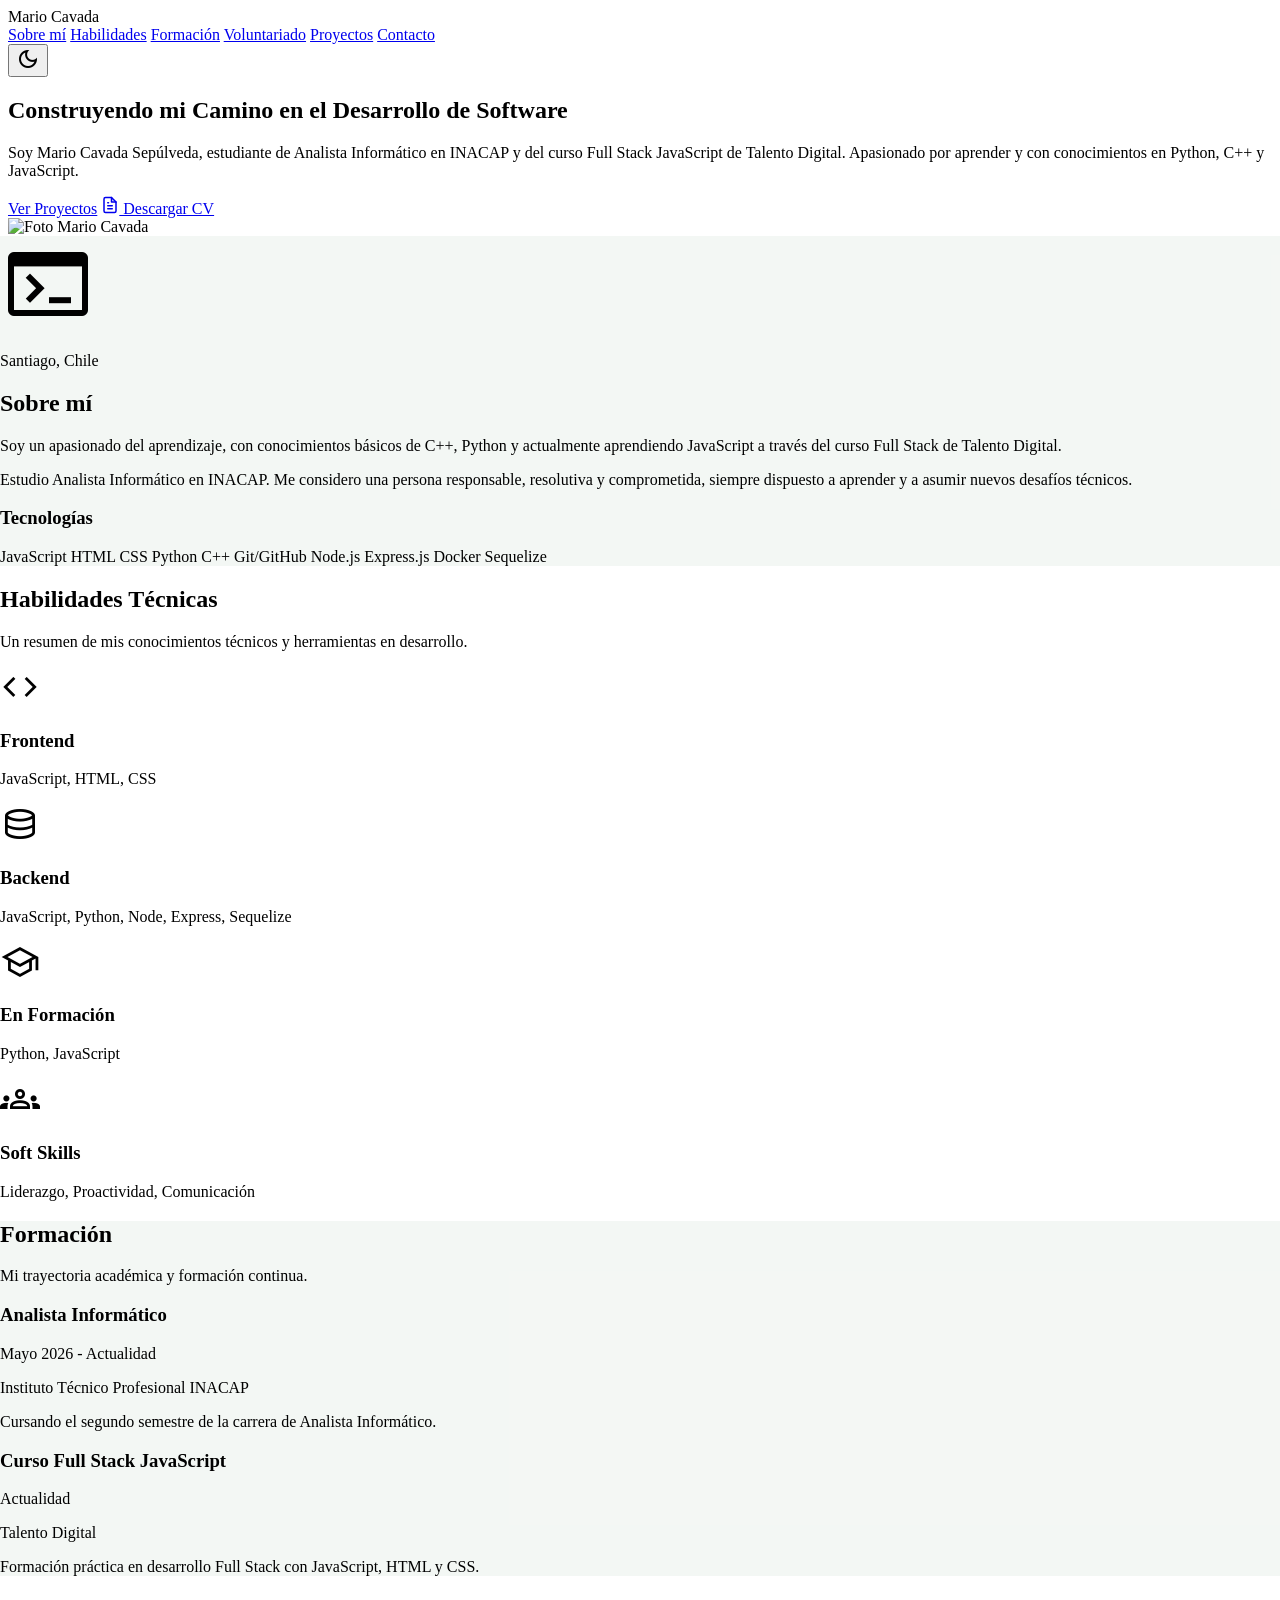
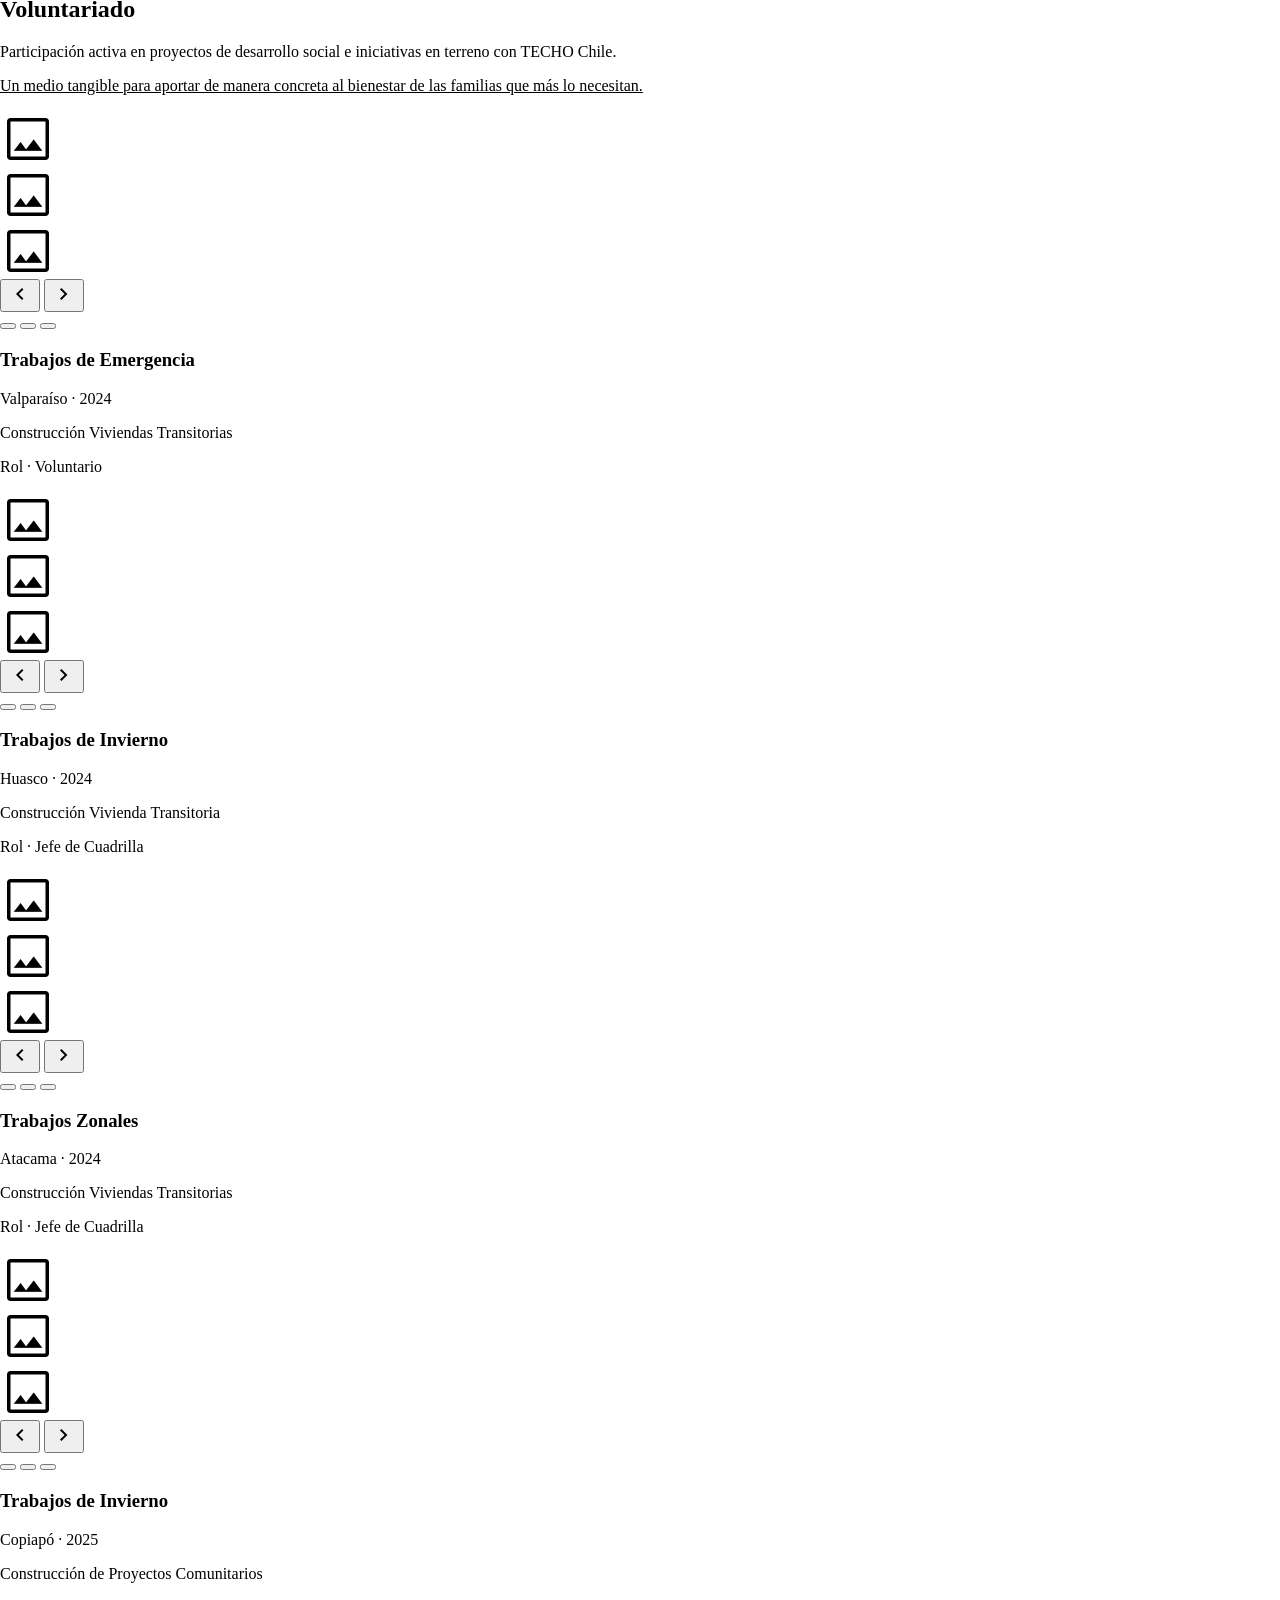
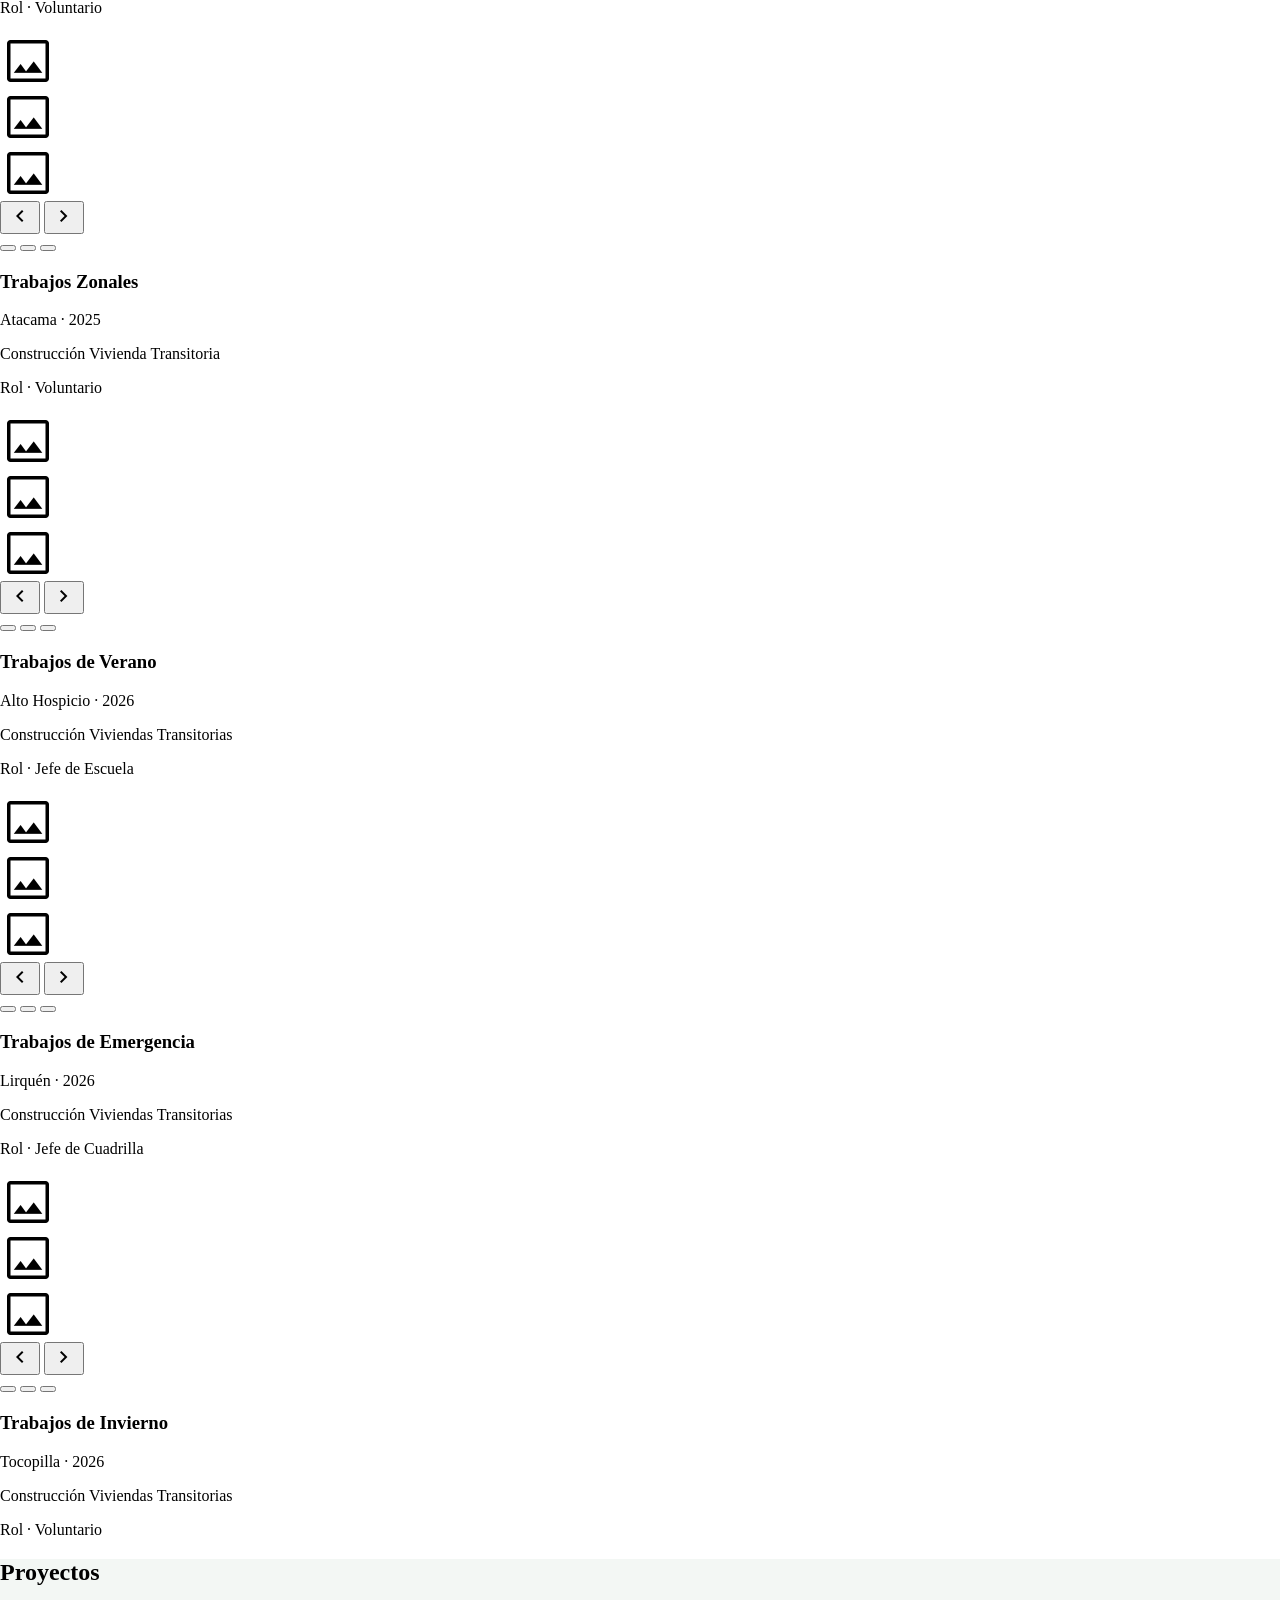
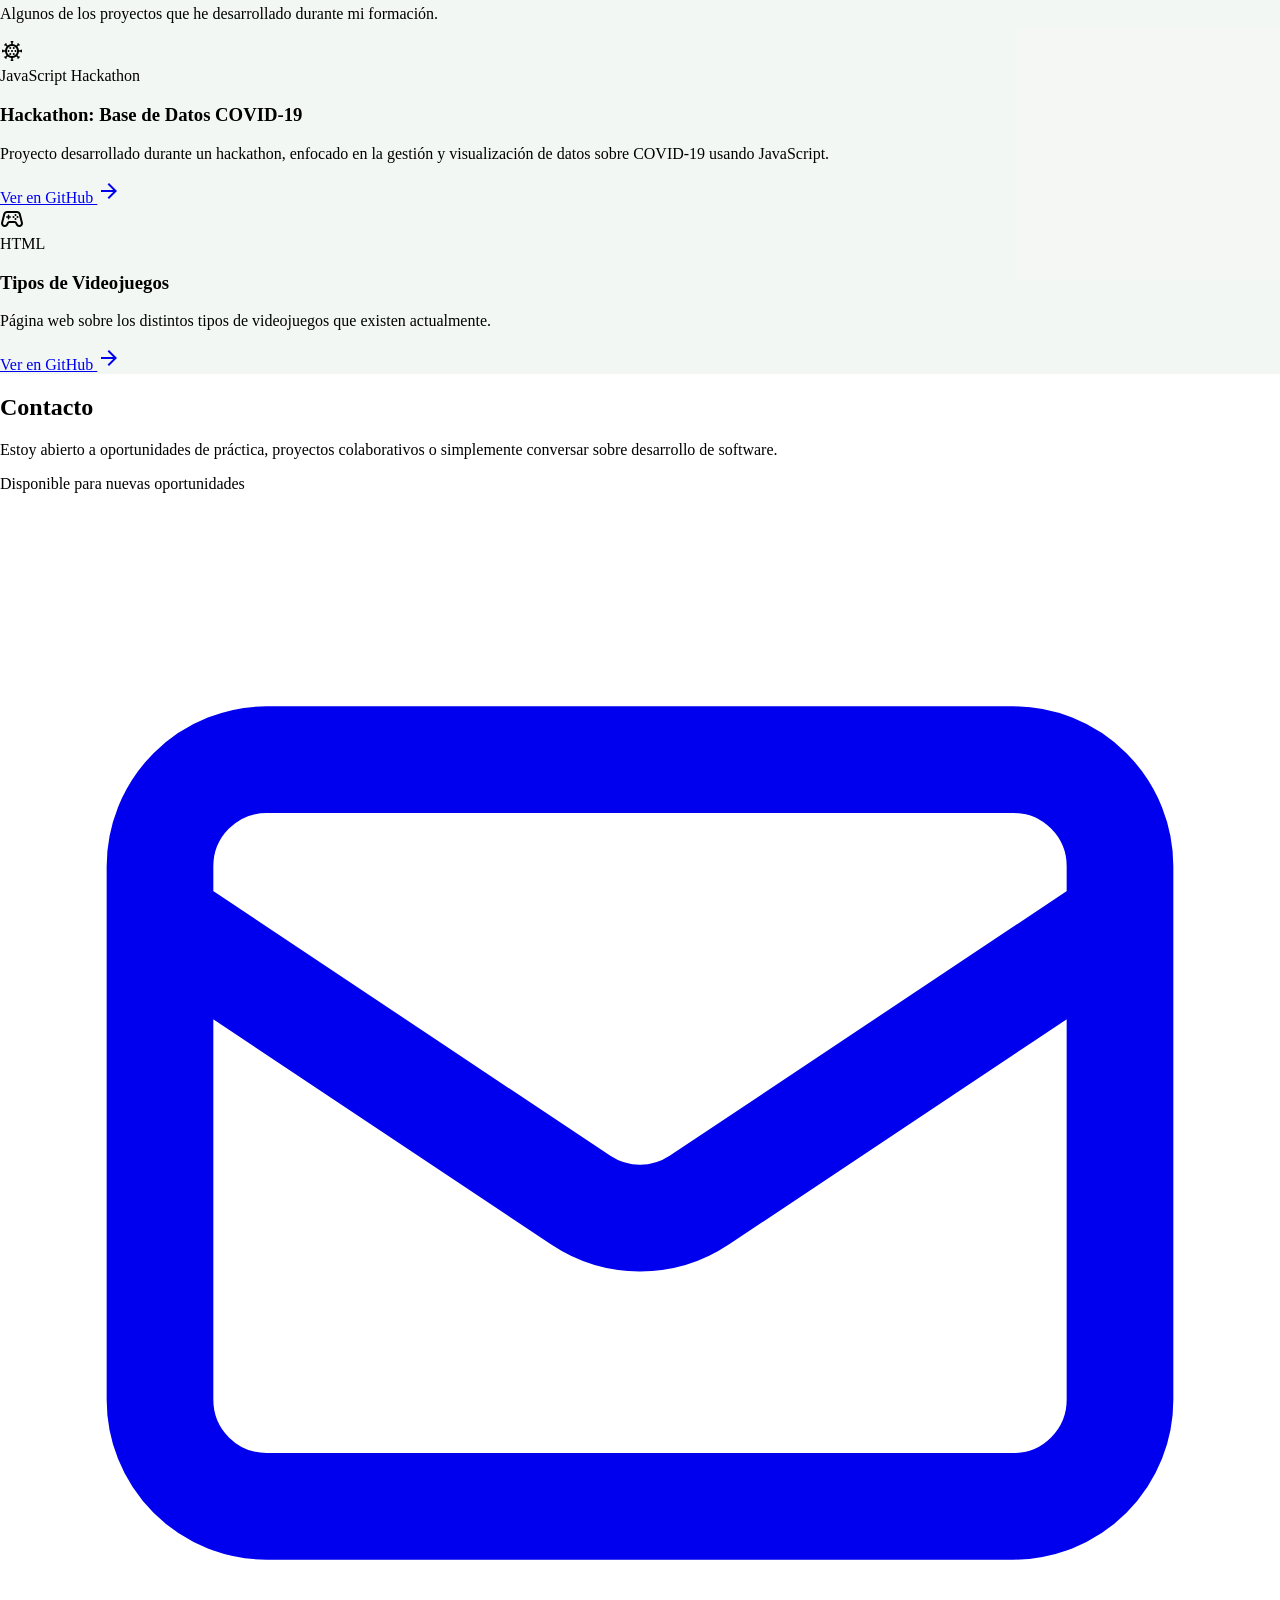
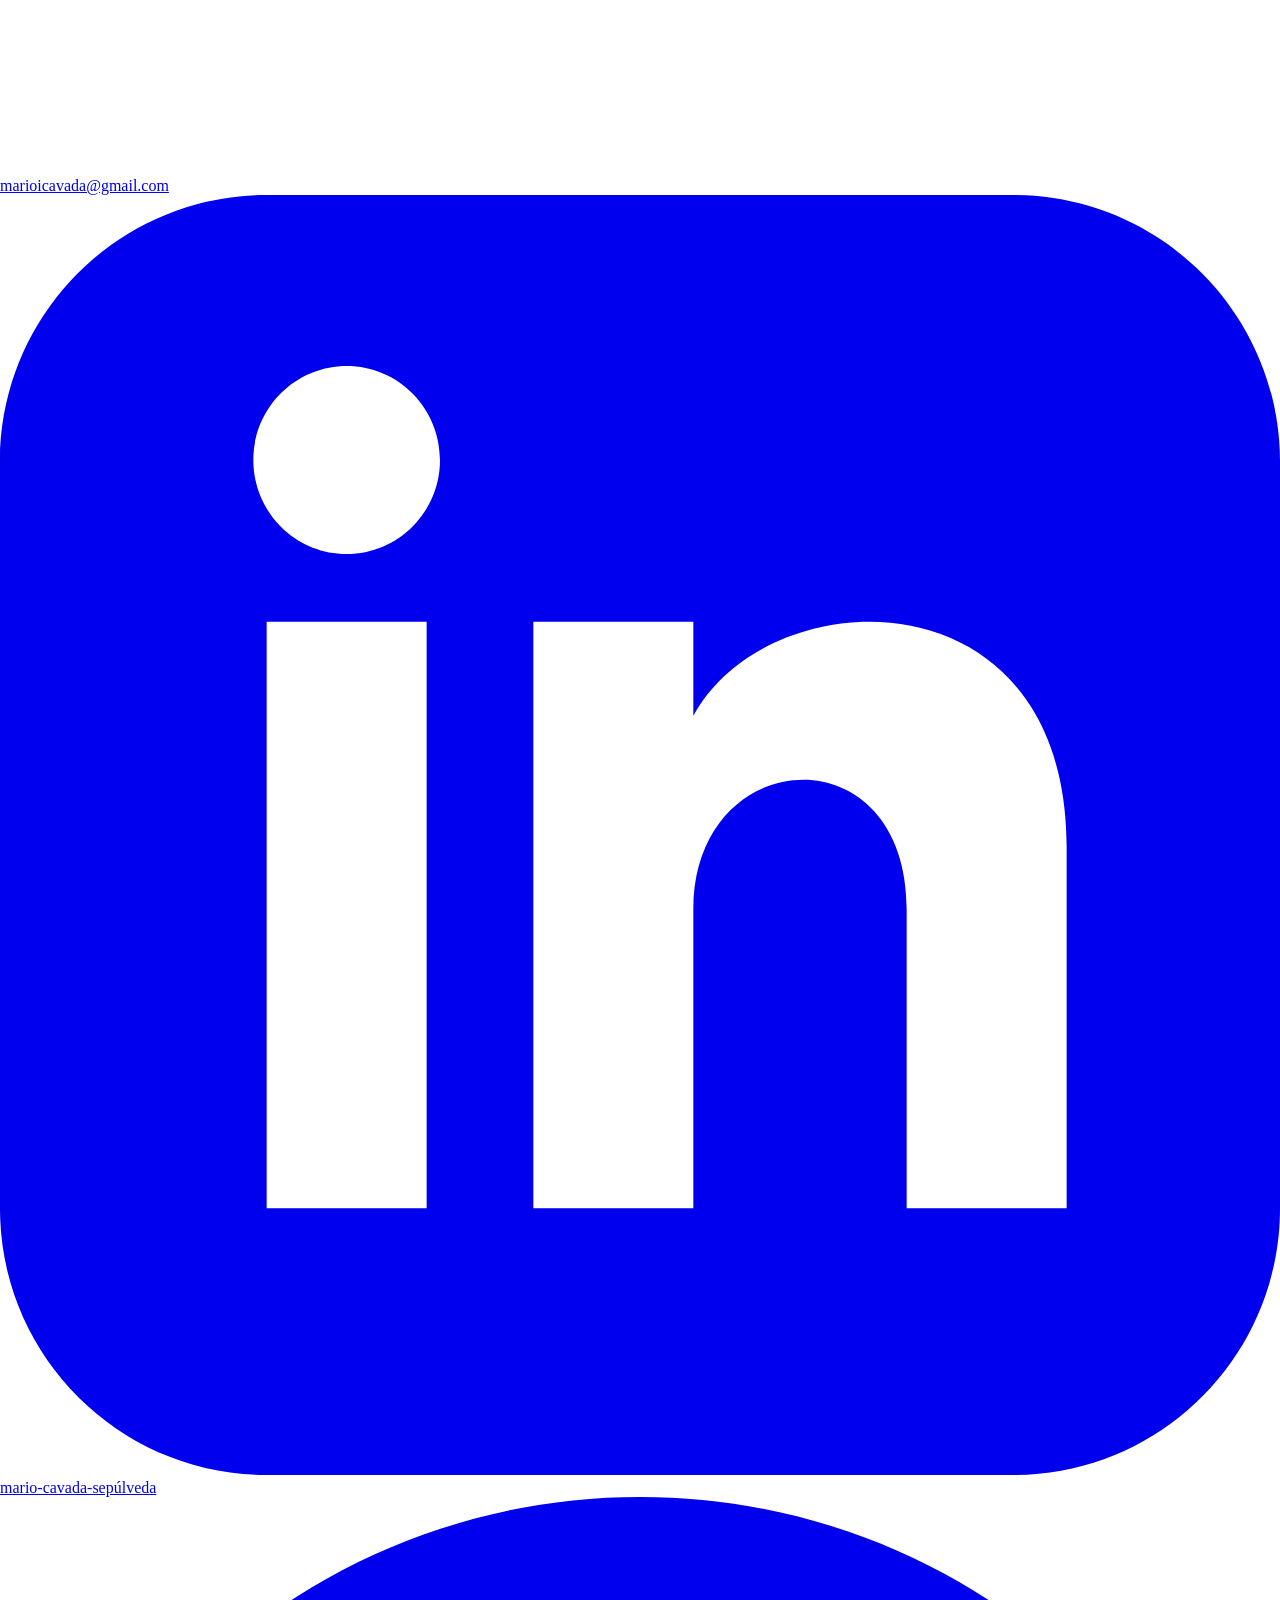
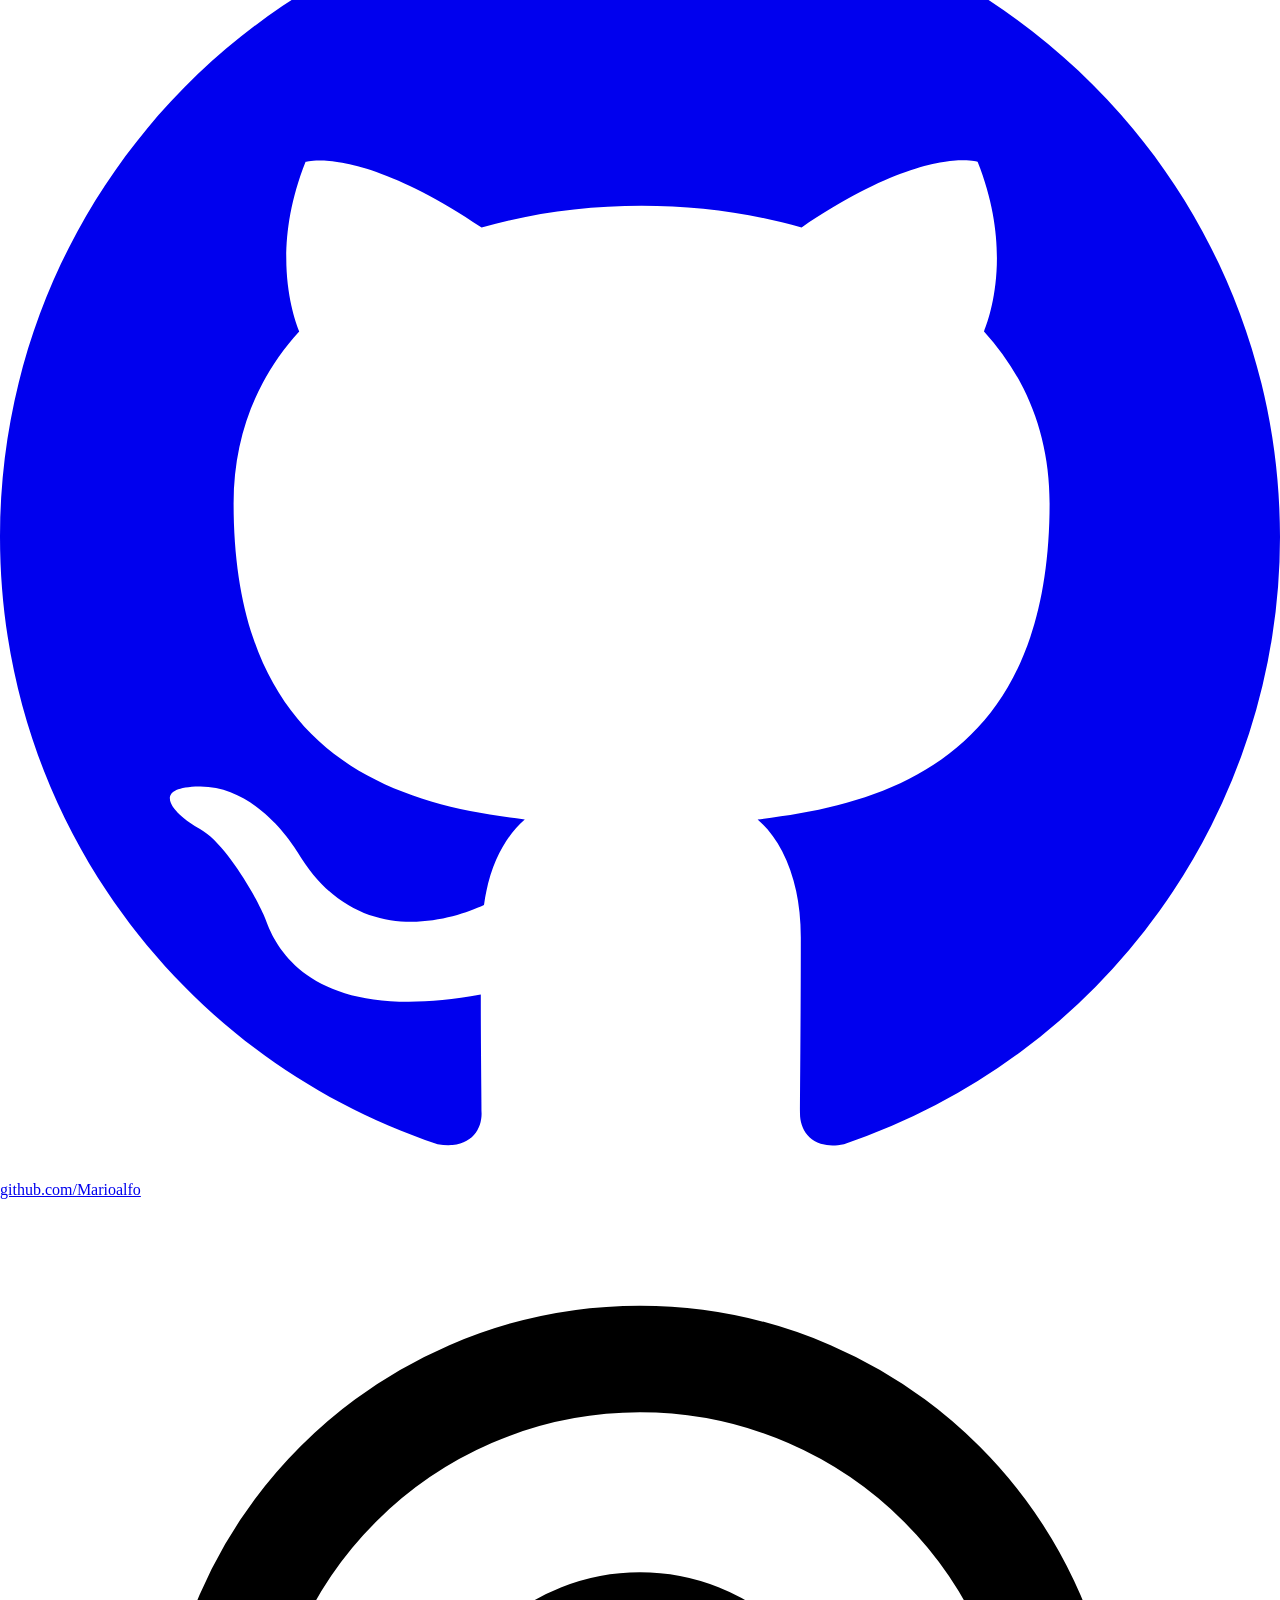
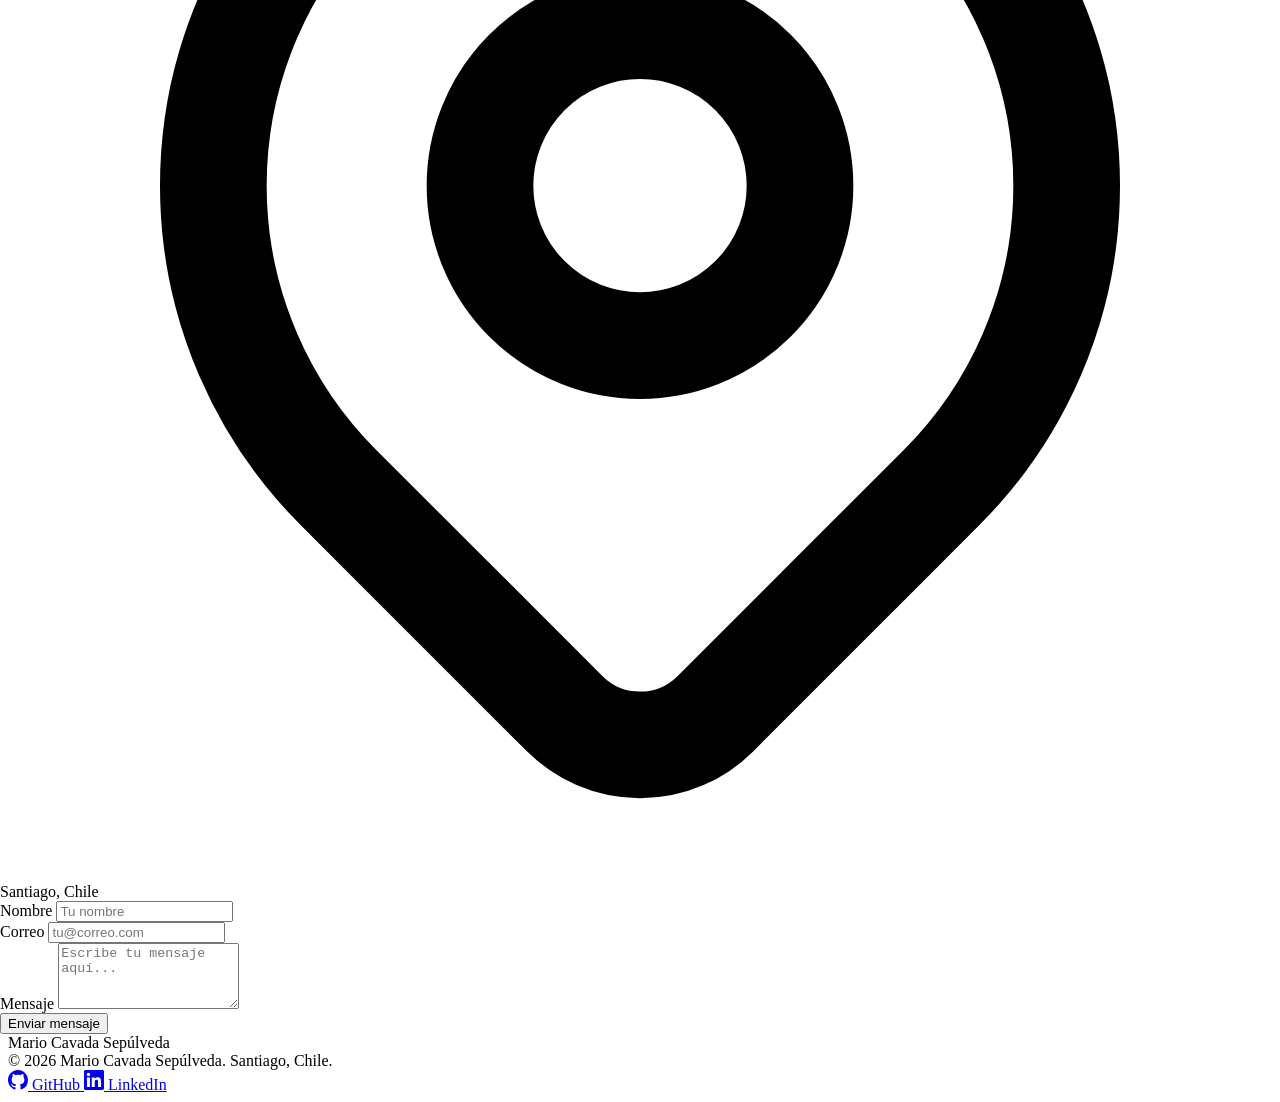
==== commit 96a6e8d1: "Actualización CV Descarga" ====
--- a/index.html
+++ b/index.html
@@ -141,7 +141,7 @@
             </p>
             <div class="flex flex-col sm:flex-row gap-sm justify-center md:justify-start pt-sm">
                 <a class="bg-primary text-on-primary px-lg py-sm rounded-lg font-label-md text-label-md text-center hover:bg-primary-container hover:text-on-primary-container transition-colors shadow-sm hover:shadow-md" href="#projects">Ver Proyectos</a>
-                <a class="bg-surface-container-high dark:bg-surface-dim text-on-surface dark:text-on-secondary-fixed-variant dark:text-primary-fixed-dim/70 dark:text-primary-fixed-dim/70 px-lg py-sm rounded-lg font-label-md text-label-md text-center hover:bg-surface-variant dark:hover:bg-inverse-surface transition-colors border border-outline-variant/50 dark:border-outline/50 inline-flex items-center justify-center gap-2" href="https://marioalfo.github.io/CV_MarioCavada/static/pdf/Cv_Mario_Cavada.pdf" rel="noopener noreferrer" target="_blank">
+                <a class="bg-surface-container-high dark:bg-surface-dim text-on-surface dark:text-on-secondary-fixed-variant dark:text-primary-fixed-dim/70 dark:text-primary-fixed-dim/70 px-lg py-sm rounded-lg font-label-md text-label-md text-center hover:bg-surface-variant dark:hover:bg-inverse-surface transition-colors border border-outline-variant/50 dark:border-outline/50 inline-flex items-center justify-center gap-2" href="assets/pdf/CV_Mario_Cavada_Sepulveda_Harvardd.pdf" rel="noopener noreferrer" target="_blank">
                     <svg fill="none" height="18" stroke="currentColor" stroke-linecap="round" stroke-linejoin="round" stroke-width="2" viewbox="0 0 24 24" width="18" xmlns="http://www.w3.org/2000/svg"><path d="M14 2H6a2 2 0 0 0-2 2v16a2 2 0 0 0 2 2h12a2 2 0 0 0 2-2V8z"></path><path d="M14 2v6h6"></path><line x1="9" x2="15" y1="13" y2="13"></line><line x1="9" x2="15" y1="17" y2="17"></line><line x1="9" x2="10" y1="9" y2="9"></line></svg>
                     Descargar CV
                 </a>
@@ -645,74 +645,77 @@
         </div>
     </div></section>
 
-    <section id="contacto" class="py-16 px-4 max-w-6xl mx-auto">
-        <div class="grid grid-cols-1 md:grid-cols-12 gap-8 items-start">
-
+    <!-- Contact Section -->
+    <section class="full-bleed scroll-mt-24" id="contact"><div class="max-w-container-max mx-auto px-4 md:px-lg py-xl">
+        <div class="grid grid-cols-1 md:grid-cols-12 gap-gutter items-start">
             <!-- Columna Izquierda: Información de contacto -->
             <div class="md:col-span-5 space-y-6">
                 <div>
-                    <h2 class="text-3xl font-bold text-emerald-950 mb-3">Contacto</h2>
-                    <p class="text-gray-600 leading-relaxed">
+                    <h2 class="font-headline-md text-headline-md text-primary dark:text-primary-fixed-dim mb-3">Contacto</h2>
+                    <p class="font-body-md text-body-md text-on-surface-variant dark:text-on-secondary-fixed-variant leading-relaxed">
                         Estoy abierto a oportunidades de práctica, proyectos colaborativos o simplemente conversar sobre desarrollo de software.
                     </p>
                 </div>
-
                 <!-- Badge de disponibilidad -->
-                <div class="inline-flex items-center gap-2 px-3 py-1.5 rounded-full bg-emerald-100/60 text-emerald-800 text-sm font-medium border border-emerald-200">
-                    <span class="w-2 h-2 rounded-full bg-emerald-500 animate-pulse"></span>
+                <div class="inline-flex items-center gap-2 px-3 py-1.5 rounded-full bg-primary-fixed-dim/20 text-primary dark:text-primary-fixed-dim text-sm font-medium border border-primary-fixed-dim/40">
+                    <span class="w-2 h-2 rounded-full bg-primary dark:bg-primary-fixed-dim animate-pulse"></span>
                     Disponible para nuevas oportunidades
                 </div>
-
                 <!-- Enlaces directos -->
                 <div class="space-y-4 pt-2">
-                    <a href="mailto:mariocavada@gmail.com" class="flex items-center gap-3 text-gray-700 hover:text-emerald-700 transition-colors">
-                        <div class="w-10 h-10 rounded-lg bg-emerald-50 text-emerald-700 flex items-center justify-center">
+                    <a href="mailto:marioicavada@gmail.com" class="flex items-center gap-3 text-on-surface dark:text-on-secondary-fixed-variant hover:text-primary dark:hover:text-primary-fixed-dim transition-colors">
+                        <div class="w-10 h-10 rounded-lg bg-primary-fixed-dim/15 dark:bg-primary/15 text-primary dark:text-primary-fixed-dim flex items-center justify-center">
                             <svg class="w-5 h-5" fill="none" stroke="currentColor" viewBox="0 0 24 24"><path stroke-linecap="round" stroke-linejoin="round" stroke-width="2" d="M3 8l7.89 5.26a2 2 0 002.22 0L21 8M5 19h14a2 2 0 002-2V7a2 2 0 00-2-2H5a2 2 0 00-2 2v10a2 2 0 002 2z"/></svg>
                         </div>
-                        <span class="font-medium">mariocavada@gmail.com</span>
+                        <span class="font-medium">marioicavada@gmail.com</span>
                     </a>
-
-                    <a href="https://linkedin.com" target="_blank" rel="noopener noreferrer" class="flex items-center gap-3 text-gray-700 hover:text-emerald-700 transition-colors">
-                        <div class="w-10 h-10 rounded-lg bg-emerald-50 text-emerald-700 flex items-center justify-center">
+                    <a href="https://www.linkedin.com/in/mario-cavada-sep%C3%BAlveda/" target="_blank" rel="noopener noreferrer" class="flex items-center gap-3 text-on-surface dark:text-on-secondary-fixed-variant hover:text-primary dark:hover:text-primary-fixed-dim transition-colors">
+                        <div class="w-10 h-10 rounded-lg bg-primary-fixed-dim/15 dark:bg-primary/15 text-primary dark:text-primary-fixed-dim flex items-center justify-center">
                             <svg class="w-5 h-5" fill="currentColor" viewBox="0 0 24 24"><path d="M19 0h-14c-2.761 0-5 2.239-5 5v14c0 2.761 2.239 5 5 5h14c2.762 0 5-2.239 5-5v-14c0-2.761-2.238-5-5-5zm-11 19h-3v-11h3v11zm-1.5-12.268c-.966 0-1.75-.79-1.75-1.764s.784-1.764 1.75-1.764 1.75.79 1.75 1.764-.783 1.764-1.75 1.764zm13.5 12.268h-3v-5.604c0-3.368-4-3.113-4 0v5.604h-3v-11h3v1.765c1.396-2.586 7-2.777 7 2.476v6.759z"/></svg>
                         </div>
-                        <span class="font-medium">LinkedIn / Mario Cavada</span>
+                        <span class="font-medium">mario-cavada-sepúlveda</span>
                     </a>
-
-                    <div class="flex items-center gap-3 text-gray-700">
-                        <div class="w-10 h-10 rounded-lg bg-emerald-50 text-emerald-700 flex items-center justify-center">
+                    <a href="https://github.com/Marioalfo" target="_blank" rel="noopener noreferrer" class="flex items-center gap-3 text-on-surface dark:text-on-secondary-fixed-variant hover:text-primary dark:hover:text-primary-fixed-dim transition-colors">
+                        <div class="w-10 h-10 rounded-lg bg-primary-fixed-dim/15 dark:bg-primary/15 text-primary dark:text-primary-fixed-dim flex items-center justify-center">
+                            <svg class="w-5 h-5" fill="currentColor" viewBox="0 0 24 24"><path d="M12 0C5.37 0 0 5.37 0 12c0 5.31 3.435 9.795 8.205 11.385.6.105.825-.255.825-.57 0-.285-.015-1.23-.015-2.235-3.015.555-3.795-.735-4.035-1.41-.135-.345-.72-1.41-1.23-1.695-.42-.225-1.02-.78-.015-.795.945-.015 1.62.87 1.845 1.23 1.08 1.815 2.805 1.305 3.495.99.105-.78.42-1.305.765-1.605-2.67-.3-5.46-1.335-5.46-5.925 0-1.305.465-2.385 1.23-3.225-.12-.3-.54-1.53.12-3.18 0 0 1.005-.315 3.3 1.23.96-.27 1.98-.405 3-.405s2.04.135 3 .405c2.295-1.56 3.3-1.23 3.3-1.23.66 1.65.24 2.88.12 3.18.765.84 1.23 1.905 1.23 3.225 0 4.605-2.805 5.625-5.475 5.925.435.375.81 1.095.81 2.22 0 1.605-.015 2.895-.015 3.3 0 .315.225.69.825.57A12.02 12.02 0 0 0 24 12c0-6.63-5.37-12-12-12z"/></svg>
+                        </div>
+                        <span class="font-medium">github.com/Marioalfo</span>
+                    </a>
+                    <div class="flex items-center gap-3 text-on-surface dark:text-on-secondary-fixed-variant">
+                        <div class="w-10 h-10 rounded-lg bg-primary-fixed-dim/15 dark:bg-primary/15 text-primary dark:text-primary-fixed-dim flex items-center justify-center">
                             <svg class="w-5 h-5" fill="none" stroke="currentColor" viewBox="0 0 24 24"><path stroke-linecap="round" stroke-linejoin="round" stroke-width="2" d="M17.657 16.657L13.414 20.9a1.998 1.998 0 01-2.827 0l-4.244-4.243a8 8 0 1111.314 0z"/><path stroke-linecap="round" stroke-linejoin="round" stroke-width="2" d="M15 11a3 3 0 11-6 0 3 3 0 016 0z"/></svg>
                         </div>
                         <span class="font-medium">Santiago, Chile</span>
                     </div>
                 </div>
             </div>
-
-            <!-- Columna Derecha: Formulario (Sin título redundante interno) -->
-            <div class="md:col-span-7 bg-white p-6 md:p-8 rounded-2xl border border-gray-200/80 shadow-sm">
-                <form class="space-y-4">
+            <!-- Columna Derecha: Formulario -->
+            <div class="md:col-span-7 bg-surface-container-low dark:bg-surface-dim p-6 md:p-8 rounded-2xl border border-outline-variant/30 ambient-shadow">
+                <form action="https://formsubmit.co/marioicavada@gmail.com" method="POST" class="space-y-4">
+                    <input type="hidden" name="_subject" value="Nuevo mensaje desde tu portafolio"/>
+                    <input type="hidden" name="_captcha" value="false"/>
+                    <input type="hidden" name="_next" value="https://marioalfo.github.io/"/>
                     <div class="grid grid-cols-1 sm:grid-cols-2 gap-4">
                         <div>
-                            <label class="block text-sm font-medium text-gray-700 mb-1">Nombre</label>
-                            <input type="text" placeholder="Tu nombre" class="w-full px-4 py-2.5 rounded-lg border border-gray-200 focus:ring-2 focus:ring-emerald-500/20 focus:border-emerald-600 outline-none transition-all" />
+                            <label class="block text-sm font-medium text-on-surface dark:text-on-secondary-fixed-variant mb-1">Nombre</label>
+                            <input type="text" name="name" required placeholder="Tu nombre" class="w-full px-4 py-2.5 rounded-lg border border-outline-variant/50 dark:border-outline/50 bg-surface dark:bg-inverse-surface text-on-surface dark:text-inverse-on-surface focus:ring-2 focus:ring-primary focus:border-primary outline-none transition-all"/>
                         </div>
                         <div>
-                            <label class="block text-sm font-medium text-gray-700 mb-1">Correo</label>
-                            <input type="email" placeholder="tu@correo.com" class="w-full px-4 py-2.5 rounded-lg border border-gray-200 focus:ring-2 focus:ring-emerald-500/20 focus:border-emerald-600 outline-none transition-all" />
+                            <label class="block text-sm font-medium text-on-surface dark:text-on-secondary-fixed-variant mb-1">Correo</label>
+                            <input type="email" name="email" required placeholder="tu@correo.com" class="w-full px-4 py-2.5 rounded-lg border border-outline-variant/50 dark:border-outline/50 bg-surface dark:bg-inverse-surface text-on-surface dark:text-inverse-on-surface focus:ring-2 focus:ring-primary focus:border-primary outline-none transition-all"/>
                         </div>
                     </div>
                     <div>
-                        <label class="block text-sm font-medium text-gray-700 mb-1">Mensaje</label>
-                        <textarea rows="4" placeholder="Escribe tu mensaje aquí..." class="w-full px-4 py-2.5 rounded-lg border border-gray-200 focus:ring-2 focus:ring-emerald-500/20 focus:border-emerald-600 outline-none transition-all resize-none"></textarea>
-                    </div>
-                    <button type="submit" class="w-full sm:w-auto px-6 py-3 bg-emerald-800 hover:bg-emerald-900 text-white font-medium rounded-lg shadow-sm transition-colors">
+                        <label class="block text-sm font-medium text-on-surface dark:text-on-secondary-fixed-variant mb-1">Mensaje</label>
+                        <textarea rows="4" name="message" required placeholder="Escribe tu mensaje aquí..." class="w-full px-4 py-2.5 rounded-lg border border-outline-variant/50 dark:border-outline/50 bg-surface dark:bg-inverse-surface text-on-surface dark:text-inverse-on-surface focus:ring-2 focus:ring-primary focus:border-primary outline-none transition-all resize-none"></textarea>
+                    </div>
+                    <button type="submit" class="w-full sm:w-auto px-6 py-3 bg-primary hover:bg-primary-container text-on-primary font-medium rounded-lg shadow-sm transition-colors">
                         Enviar mensaje
                     </button>
                 </form>
             </div>
-
-        </div>
-    </section>
+        </div>
+    </div></section>
 </main>
 <!-- Footer -->
 <footer class="relative z-40 w-full py-lg bg-surface-container-low dark:bg-inverse-surface border-t border-outline-variant/20">
